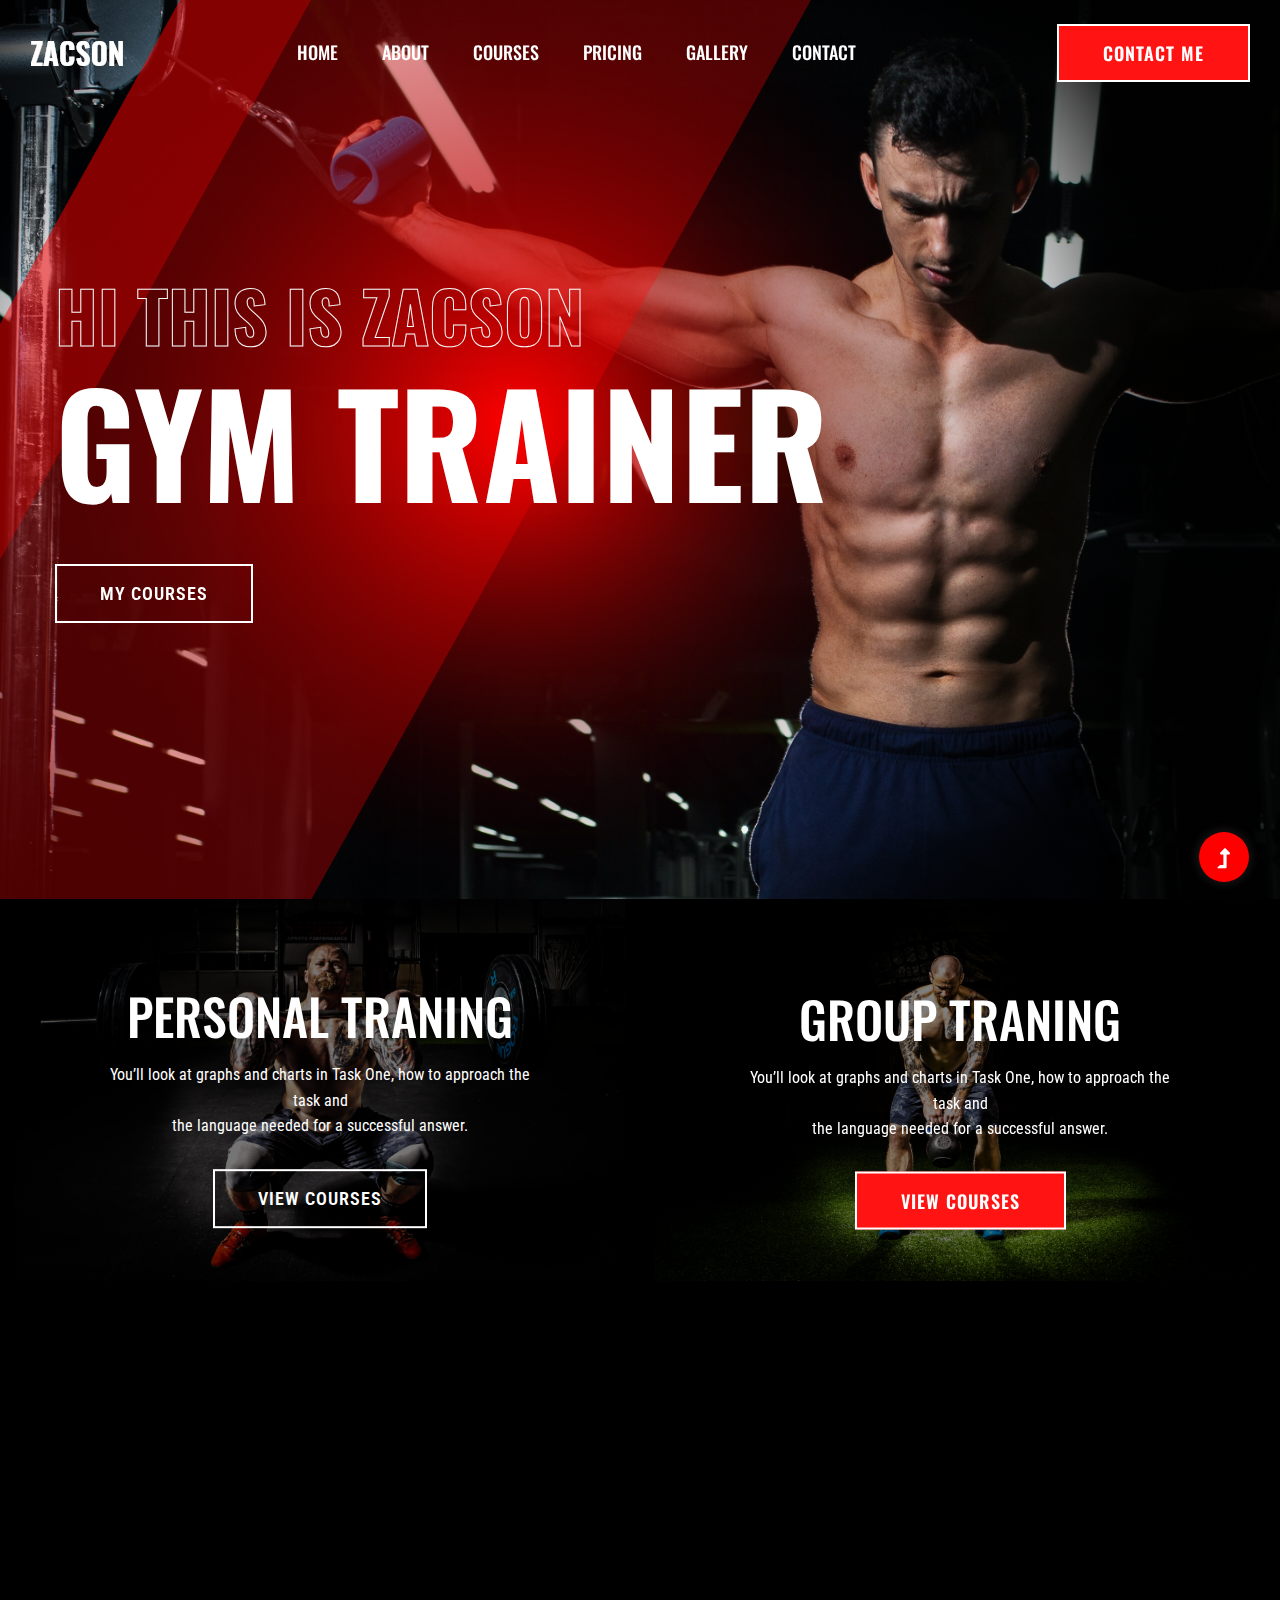
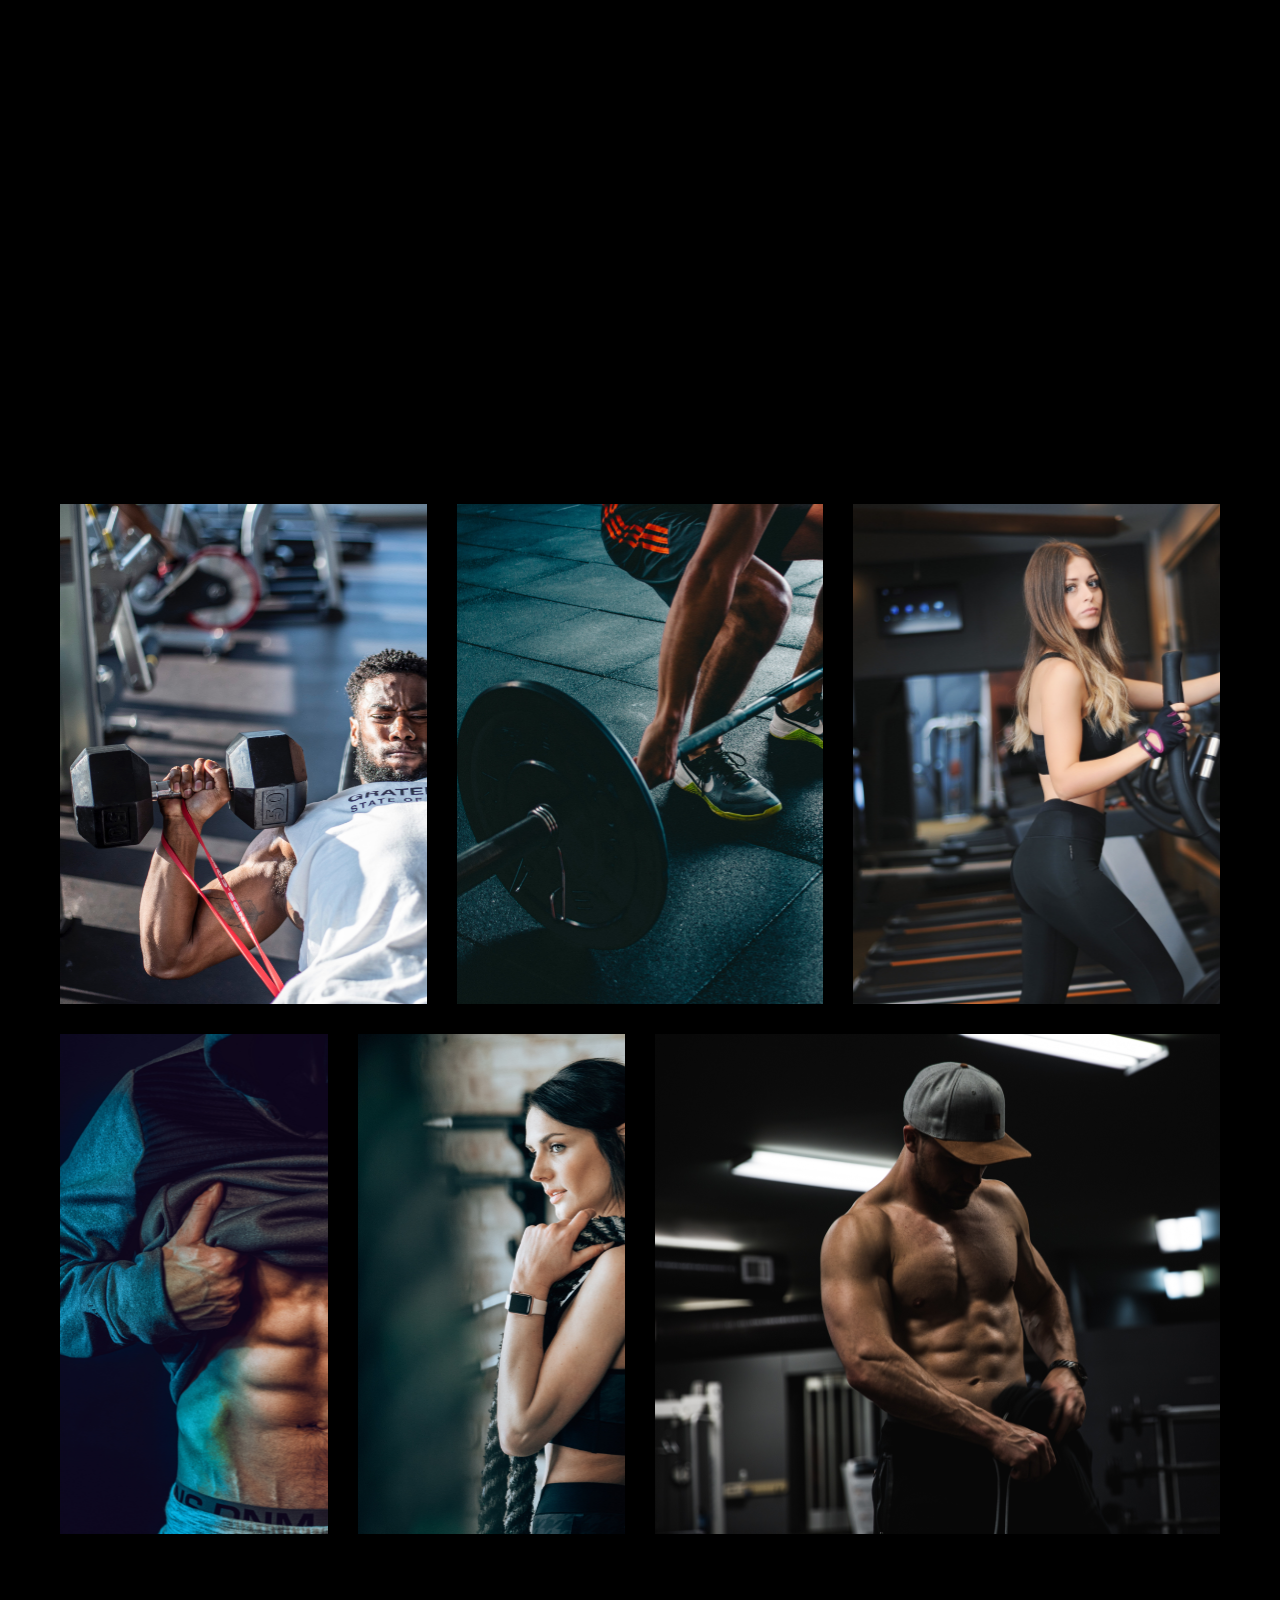
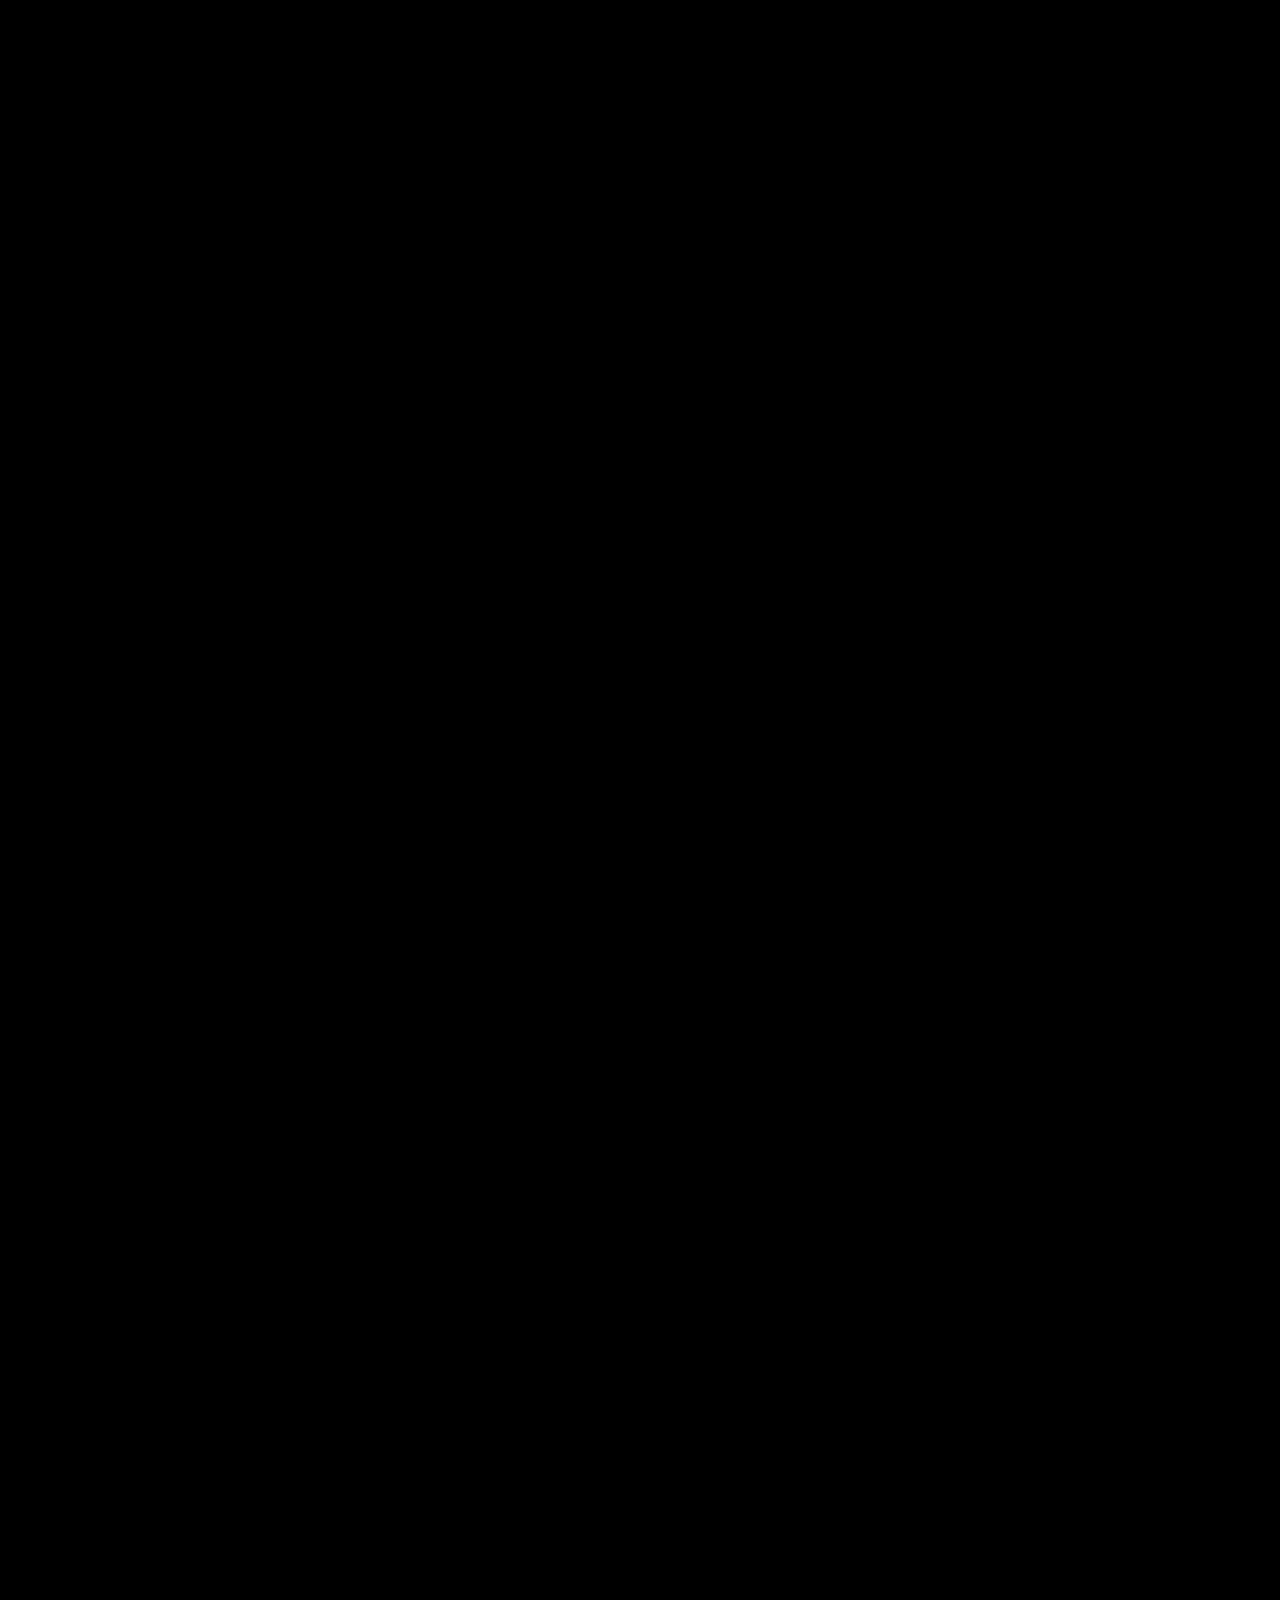
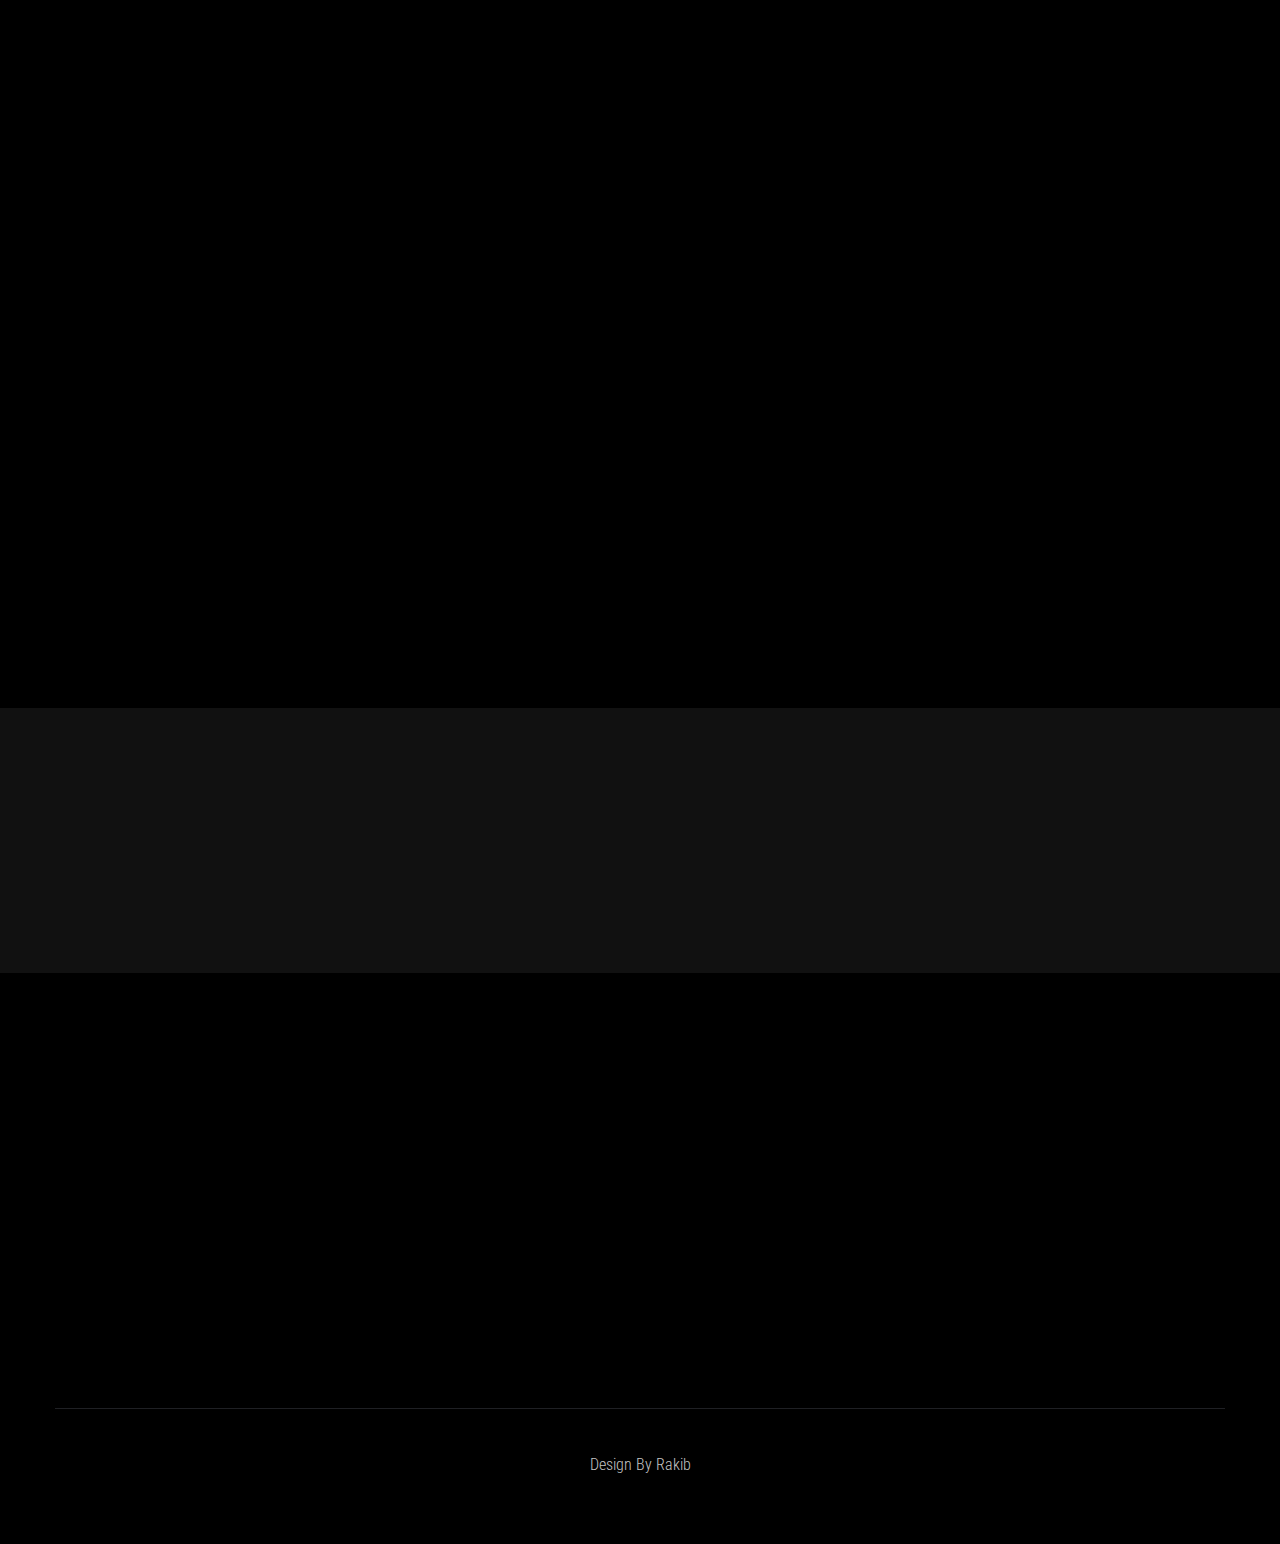
==== index.html @ 07528f12 "first commit" ====
<!doctype html>
<html class="no-js" lang="zxx">

<head>
    <meta charset="utf-8">
    <meta http-equiv="x-ua-compatible" content="ie=edge">
    <title>Gym trainer | Template </title>
    <meta name="description" content="">
    <meta name="viewport" content="width=device-width, initial-scale=1">
    <link rel="manifest" href="site.webmanifest">
    <link rel="shortcut icon" type="image/x-icon" href="assets/img/favicon.ico">

    <!-- CSS here -->
    <link rel="stylesheet" href="assets/css/bootstrap.min.css">
    <link rel="stylesheet" href="assets/css/owl.carousel.min.css">
    <link rel="stylesheet" href="assets/css/slicknav.css">
    <link rel="stylesheet" href="assets/css/flaticon.css">
    <link rel="stylesheet" href="assets/css/gijgo.css">
    <link rel="stylesheet" href="assets/css/animate.min.css">
    <link rel="stylesheet" href="assets/css/animated-headline.css">
    <link rel="stylesheet" href="assets/css/magnific-popup.css">
    <link rel="stylesheet" href="assets/css/fontawesome-all.min.css">
    <link rel="stylesheet" href="assets/css/themify-icons.css">
    <link rel="stylesheet" href="assets/css/slick.css">
    <link rel="stylesheet" href="assets/css/nice-select.css">
    <link rel="stylesheet" href="assets/css/style.css">
</head>

<body class="black-bg">
    <!-- ? Preloader Start -->
    <!-- <div id="preloader-active">
        <div class="preloader d-flex align-items-center justify-content-center">
            <div class="preloader-inner position-relative">
                <div class="preloader-circle"></div>
                <div class="preloader-img pere-text">
                    <img src="assets/img/logo/loder.png" alt="">
                </div>
            </div>
        </div>
    </div> -->
    <!-- Preloader Start -->
    <header>
        <!-- Header Start -->
        <div class="header-area header-transparent">
            <div class="main-header header-sticky">
                <div class="container-fluid">
                    <div class="menu-wrapper d-flex align-items-center justify-content-between">
                        <!-- Logo -->
                        <div class="logo">
                            <a href="index.html"><img src="assets/img/logo/logo.png" alt=""></a>
                        </div>
                        <!-- Main-menu -->
                        <div class="main-menu f-right d-none d-lg-block">
                            <nav>
                                <ul id="navigation">
                                    <li><a href="index.html">Home</a></li>
                                    <li><a href="about.html">About</a></li>
                                    <li><a href="courses.html">Courses</a></li>
                                    <li><a href="pricing.html">Pricing</a></li>
                                    <li><a href="gallery.html">Gallery</a></li>
                                    <li><a href="contact.html">Contact</a></li>
                                </ul>
                            </nav>
                        </div>
                        <!-- Header-btn -->
                        <div class="header-btns d-none d-lg-block f-right">
                            <a href="contact.html" class="btn">Contact me</a>
                        </div>
                        <!-- Mobile Menu -->
                        <div class="col-12">
                            <div class="mobile_menu d-block d-lg-none"></div>
                        </div>
                    </div>
                </div>
            </div>
        </div>
        <!-- Header End -->
    </header>
    <main>
        <!--? slider Area Start-->
        <div class="slider-area position-relative">
            <div class="slider-active">
                <!-- Single Slider -->
                <div class="single-slider slider-height d-flex align-items-center">
                    <div class="container">
                        <div class="row">
                            <div class="col-xl-9 col-lg-9 col-md-10">
                                <div class="hero__caption">
                                    <span data-animation="fadeInLeft" data-delay="0.1s">Hi This is  Zacson</span>
                                    <h1 data-animation="fadeInLeft" data-delay="0.4s">Gym Trainer</h1>
                                    <a href="courses.html" class="border-btn hero-btn" data-animation="fadeInLeft" data-delay="0.8s">My Courses</a>
                                </div>
                            </div>
                        </div>
                    </div>
                </div>
            </div>
        </div>
        <!-- slider Area End-->
        <!-- Traning categories Start -->
        <section class="traning-categories black-bg">
            <div class="container-fluid">
                <div class="row">
                    <div class="col-xl-6 col-lg-6">
                        <div class="single-topic text-center mb-30">
                            <div class="topic-img">
                                <img src="assets/img/gallery/cat1.png" alt="">
                                <div class="topic-content-box">
                                    <div class="topic-content">
                                        <h3>Personal traning</h3>
                                        <p>You’ll look at graphs and charts in Task One, how to approach the task and <br> the language needed for a successful answer.</p>
                                        <a href="courses.html" class="border-btn">View Courses</a>
                                    </div>
                                </div>
                            </div>
                        </div>
                    </div>
                    <div class="col-xl-6 col-lg-6">
                        <div class="single-topic text-center mb-30">
                            <div class="topic-img">
                                <img src="assets/img/gallery/cat2.png" alt="">
                                <div class="topic-content-box">
                                    <div class="topic-content">
                                        <h3>Group traning</h3>
                                        <p>You’ll look at graphs and charts in Task One, how to approach the task and <br> the language needed for a successful answer.</p>
                                        <a href="courses.html" class="btn">View Courses</a>
                                    </div>
                                </div>
                            </div>
                        </div>
                    </div>
                </div>
            </div>
        </section>
        <!-- Traning categories End-->
        <!--? Team -->
        <section class="team-area fix">
            <div class="container">
                <div class="row">
                    <div class="col-xl-12">
                        <div class="section-tittle text-center mb-55 wow fadeInUp" data-wow-duration="1s" data-wow-delay=".1s">
                            <h2>What I Offer</h2>
                        </div>
                    </div>
                </div>
                <div class="row">
                    <div class="col-lg-4 col-md-6">
                        <div class="single-cat text-center mb-30 wow fadeInUp" data-wow-duration="1s" data-wow-delay=".2s">
                            <div class="cat-icon">
                                <img src="assets/img/gallery/team1.png" alt="">
                            </div>
                            <div class="cat-cap">
                                <h5><a href="services.html">Body Building</a></h5>
                                <p>You’ll look at graphs and charts in Task One, how to approach the task </p>
                            </div>
                        </div>
                    </div>
                    <div class="col-lg-4 col-md-6">
                        <div class="single-cat text-center mb-30 wow fadeInUp" data-wow-duration="1s" data-wow-delay=".4s">
                            <div class="cat-icon">
                                <img src="assets/img/gallery/team2.png" alt="">
                            </div>
                            <div class="cat-cap">
                                <h5><a href="services.html">Muscle Gain</a></h5>
                                <p>You’ll look at graphs and charts in Task One, how to approach the task </p>
                            </div>
                        </div>
                    </div>
                    <div class="col-lg-4 col-md-6">
                        <div class="single-cat text-center mb-30 wow fadeInUp" data-wow-duration="1s" data-wow-delay=".6s">
                            <div class="cat-icon">
                                <img src="assets/img/gallery/team3.png" alt="">
                            </div>
                            <div class="cat-cap">
                                <h5><a href="services.html">Weight Loss</a></h5>
                                <p>You’ll look at graphs and charts in Task One, how to approach the task </p>
                            </div>
                        </div>
                    </div>
                </div>
            </div>
        </section>
        <!-- Services End -->
        <!--? Gallery Area Start -->
        <div class="gallery-area section-padding30 ">
            <div class="container-fluid ">
                <div class="row">
                    <div class="col-xl-4 col-lg-6 col-md-6 col-sm-6">
                        <div class="box snake mb-30">
                            <div class="gallery-img big-img" style="background-image: url(assets/img/gallery/gallery1.png);"></div>
                            <div class="overlay">
                                <div class="overlay-content">
                                    <h3>Muscle gaining </h3>
                                    <a href="gallery.html"><i class="ti-plus"></i></a>
                                </div>
                            </div>
                        </div>
                    </div>
                    <div class="col-xl-4 col-lg-6 col-md-6 col-sm-6">
                        <div class="box snake mb-30">
                            <div class="gallery-img big-img" style="background-image: url(assets/img/gallery/gallery2.png);"></div>
                            <div class="overlay">
                                <div class="overlay-content">
                                    <h3>Muscle gaining </h3>
                                    <a href="gallery.html"><i class="ti-plus"></i></a>
                                </div>
                            </div>
                        </div>
                    </div>
                    <div class="col-xl-4 col-lg-6 col-md-6 col-sm-6">
                        <div class="box snake mb-30">
                            <div class="gallery-img big-img" style="background-image: url(assets/img/gallery/gallery3.png);"></div>
                            <div class="overlay">
                                <div class="overlay-content">
                                    <h3>Muscle gaining </h3>
                                    <a href="gallery.html"><i class="ti-plus"></i></a>
                                </div>
                            </div>
                        </div>
                    </div>
                    <div class="col-xl-3 col-lg-6 col-md-6 col-sm-6">
                        <div class="box snake mb-30">
                            <div class="gallery-img big-img" style="background-image: url(assets/img/gallery/gallery4.png);"></div>
                            <div class="overlay">
                                <div class="overlay-content">
                                    <h3>Muscle gaining </h3>
                                    <a href="gallery.html"><i class="ti-plus"></i></a>
                                </div>
                            </div>
                        </div>
                    </div>
                    <div class="col-xl-3 col-lg-6 col-md-6 col-sm-6">
                        <div class="box snake mb-30">
                            <div class="gallery-img big-img" style="background-image: url(assets/img/gallery/gallery5.png);"></div>
                            <div class="overlay">
                                <div class="overlay-content">
                                    <h3>Muscle gaining </h3>
                                    <a href="gallery.html"><i class="ti-plus"></i></a>
                                </div>
                            </div>
                        </div>
                    </div>
                    <div class="col-xl-6 col-lg-6 col-md-6 col-sm-6">
                        <div class="box snake mb-30">
                            <div class="gallery-img big-img" style="background-image: url(assets/img/gallery/gallery6.png);"></div>
                            <div class="overlay">
                                <div class="overlay-content">
                                    <h3>Muscle gaining </h3>
                                    <a href="gallery.html"><i class="ti-plus"></i></a>
                                </div>
                            </div>
                        </div>
                    </div>
                </div>
            </div>
        </div>
        <!-- Gallery Area End -->
        <!-- Courses area start -->
        <section class="pricing-area section-padding40 fix">
            <div class="container">
                <div class="row">
                    <div class="col-xl-12">
                        <div class="section-tittle text-center mb-55 wow fadeInUp" data-wow-duration="2s" data-wow-delay=".1s">
                            <h2>Pricing</h2>
                        </div>
                    </div>
                </div>
                <div class="row">
                    <div class="col-lg-4 col-md-6 col-sm-6">
                        <div class="properties mb-30 wow fadeInUp" data-wow-duration="1s" data-wow-delay=".2s">
                            <div class="properties__card">
                                <div class="about-icon">
                                    <img src="assets/img/icon/price.svg" alt="">
                                </div>
                                <div class="properties__caption">
                                    <span class="month">6 month</span>
                                    <p class="mb-25">$30/m <span>(Single class)</span></p>
                                    <div class="single-features">
                                        <div class="features-icon">
                                            <img src="assets/img/icon/check.svg" alt="">
                                        </div>
                                        <div class="features-caption">
                                            <p>Free riding </p>
                                        </div>
                                    </div>
                                    <div class="single-features">
                                        <div class="features-icon">
                                            <img src="assets/img/icon/check.svg" alt="">
                                        </div>
                                        <div class="features-caption">
                                            <p>Unlimited equipments</p>
                                        </div>
                                    </div>
                                    <div class="single-features">
                                        <div class="features-icon">
                                            <img src="assets/img/icon/check.svg" alt="">
                                        </div>
                                        <div class="features-caption">
                                            <p>Personal trainer</p>
                                        </div>
                                    </div>
                                    <div class="single-features">
                                        <div class="features-icon">
                                            <img src="assets/img/icon/check.svg" alt="">
                                        </div>
                                        <div class="features-caption">
                                            <p>Weight losing classes</p>
                                        </div>
                                    </div>
                                    <div class="single-features mb-20">
                                        <div class="features-icon">
                                            <img src="assets/img/icon/check.svg" alt="">
                                        </div>
                                        <div class="features-caption">
                                            <p>Month to mouth</p>
                                        </div>
                                    </div>
                                    <a href="#" class="border-btn border-btn2">Join Now</a>
                                </div>
                            </div>
                        </div>
                    </div>
                    <div class="col-lg-4 col-md-6 col-sm-6">
                        <div class="properties mb-30 wow fadeInUp" data-wow-duration="1s" data-wow-delay=".4s">
                            <div class="properties__card">
                                <div class="about-icon">
                                    <img src="assets/img/icon/price.svg" alt="">
                                </div>
                                <div class="properties__caption">
                                    <span class="month">6 month</span>
                                    <p class="mb-25">$30/m <span>(Single class)</span></p>
                                    <div class="single-features">
                                        <div class="features-icon">
                                            <img src="assets/img/icon/check.svg" alt="">
                                        </div>
                                        <div class="features-caption">
                                            <p>Free riding </p>
                                        </div>
                                    </div>
                                    <div class="single-features">
                                        <div class="features-icon">
                                            <img src="assets/img/icon/check.svg" alt="">
                                        </div>
                                        <div class="features-caption">
                                            <p>Unlimited equipments</p>
                                        </div>
                                    </div>
                                    <div class="single-features">
                                        <div class="features-icon">
                                            <img src="assets/img/icon/check.svg" alt="">
                                        </div>
                                        <div class="features-caption">
                                            <p>Personal trainer</p>
                                        </div>
                                    </div>
                                    <div class="single-features">
                                        <div class="features-icon">
                                            <img src="assets/img/icon/check.svg" alt="">
                                        </div>
                                        <div class="features-caption">
                                            <p>Weight losing classes</p>
                                        </div>
                                    </div>
                                    <div class="single-features mb-20">
                                        <div class="features-icon">
                                            <img src="assets/img/icon/check.svg" alt="">
                                        </div>
                                        <div class="features-caption">
                                            <p>Month to mouth</p>
                                        </div>
                                    </div>
                                    <a href="#" class="border-btn border-btn2">Join Now</a>
                                </div>
                            </div>
                        </div>
                    </div>
                    <div class="col-lg-4 col-md-6 col-sm-6">
                        <div class="properties mb-30 wow fadeInUp" data-wow-duration="1s" data-wow-delay=".6s">
                            <div class="properties__card">
                                <div class="about-icon">
                                    <img src="assets/img/icon/price.svg" alt="">
                                </div>
                                <div class="properties__caption">
                                    <span class="month">6 month</span>
                                    <p class="mb-25">$30/m <span>(Single class)</span></p>
                                    <div class="single-features">
                                        <div class="features-icon">
                                            <img src="assets/img/icon/check.svg" alt="">
                                        </div>
                                        <div class="features-caption">
                                            <p>Free riding </p>
                                        </div>
                                    </div>
                                    <div class="single-features">
                                        <div class="features-icon">
                                            <img src="assets/img/icon/check.svg" alt="">
                                        </div>
                                        <div class="features-caption">
                                            <p>Unlimited equipments</p>
                                        </div>
                                    </div>
                                    <div class="single-features">
                                        <div class="features-icon">
                                            <img src="assets/img/icon/check.svg" alt="">
                                        </div>
                                        <div class="features-caption">
                                            <p>Personal trainer</p>
                                        </div>
                                    </div>
                                    <div class="single-features">
                                        <div class="features-icon">
                                            <img src="assets/img/icon/check.svg" alt="">
                                        </div>
                                        <div class="features-caption">
                                            <p>Weight losing classes</p>
                                        </div>
                                    </div>
                                    <div class="single-features mb-20">
                                        <div class="features-icon">
                                            <img src="assets/img/icon/check.svg" alt="">
                                        </div>
                                        <div class="features-caption">
                                            <p>Month to mouth</p>
                                        </div>
                                    </div>
                                    <a href="#" class="border-btn border-btn2">Join Now</a>
                                </div>
                            </div>
                        </div>
                    </div>
                </div>
            </div>
        </section>
        <!-- Courses area End -->
        <!--? About Area-2 Start -->
        <section class="about-area2 fix pb-padding pt-50 pb-80">
            <div class="support-wrapper align-items-center">
                <div class="right-content2">
                    <!-- img -->
                    <div class="right-img wow fadeInUp" data-wow-duration="1s" data-wow-delay=".1s">
                        <img src="assets/img/gallery/about.png" alt="">
                    </div>
                </div>
                <div class="left-content2">
                    <!-- section tittle -->
                    <div class="section-tittle2 mb-20 wow fadeInUp" data-wow-duration="1s" data-wow-delay=".3s">
                        <div class="front-text">
                            <h2 class="">About Me</h2>
                            <p>You’ll look at graphs and charts in Task One, how to approach the task and the language needed for a successful answer. You’ll examine Task Two questions and learn how to plan, write and check academic essays.</p>
                            <p class="mb-40">Task One, how to approach the task and the language needed for a successful answer. You’ll examine Task Two questions and learn how to plan, write and check academic essays.</p>
                            <a href="courses.html" class="border-btn">My Courses</a>
                        </div>
                    </div>
                </div>
            </div>
        </section>
        <!-- About Area End -->
        <!--? Blog Area Start -->
        <section class="home-blog-area pt-10 pb-50">
            <div class="container">
                <!-- Section Tittle -->
                <div class="row justify-content-center">
                    <div class="col-lg-7 col-md-9 col-sm-10">
                        <div class="section-tittle text-center mb-100 wow fadeInUp" data-wow-duration="2s" data-wow-delay=".2s">
                            <h2>From Blog</h2>
                        </div>
                    </div>
                </div>
                <div class="row">
                    <div class="col-xl-6 col-lg-6 col-md-6">
                        <div class="home-blog-single mb-30 wow fadeInUp" data-wow-duration="1s" data-wow-delay=".4s">
                            <div class="blog-img-cap">
                                <div class="blog-img">
                                    <!-- <img src="assets/img/gallery/blog1.png" alt=""> -->
                                    <iframe width="560" height="315" src="https://www.youtube.com/embed/HQfF5XRVXjU?si=bKXlsKsem5b5d2eg&amp;start=25" title="YouTube video player" frameborder="0" allow="accelerometer; autoplay; clipboard-write; encrypted-media; gyroscope; picture-in-picture; web-share" referrerpolicy="strict-origin-when-cross-origin" allowfullscreen></iframe>
                                </div>
                                <div class="blog-cap">
                                    <span>Our Latest Video On Youtube</span>
                                    <h3><a href="blog_details.html">The gym is not a temple of vanity, but a sanctuary of strength.</a></h3>
                                </div>
                            </div>
                        </div>
                    </div>
                    <div class="col-xl-6 col-lg-6 col-md-6">
                        <div class="home-blog-single mb-30 wow fadeInUp" data-wow-duration="2s" data-wow-delay=".6s">
                            <div class="blog-img-cap">
                                <div class="blog-img">
                                    <!-- <img src="assets/img/gallery/blog2.png" alt=""> -->
                                    <iframe width="560" height="315" src="https://www.youtube.com/embed/UUwmlaDT-hM?si=DSR1bCT0z3JAKh8B&amp;start=25" title="YouTube video player" frameborder="0" allow="accelerometer; autoplay; clipboard-write; encrypted-media; gyroscope; picture-in-picture; web-share" referrerpolicy="strict-origin-when-cross-origin" allowfullscreen></iframe>
                                </div>
                                <div class="blog-cap">
                                    <span>Gym & Fitness</span>
                                    <h3><a href="blog_details.html">Every day, I'm creating a stronger, healthier version of myself.</a></h3>
                                </div>
                            </div>
                        </div>
                    </div>
                </div>
            </div>
        </section>
        <!-- Blog Area End -->
        <!--? video_start -->
        <!-- <div class="video-area section-bg2 d-flex align-items-center" data-background="assets/img/gallery/video-bg.png">
            <div class="container">
                <div class="video-wrap position-relative">
                    <div class="video-icon">
                        <a class="popup-video btn-icon" href="<iframe width="560" height="315" src="https://www.youtube.com/embed/UUwmlaDT-hM?si=DSR1bCT0z3JAKh8B&amp;start=25" title="YouTube video player" frameborder="0" allow="accelerometer; autoplay; clipboard-write; encrypted-media; gyroscope; picture-in-picture; web-share" referrerpolicy="strict-origin-when-cross-origin" allowfullscreen></iframe>" ><i class="fas fa-play"></i></a>
                    </div>
                </div>
            </div>
        </div> -->
        <!-- video_end -->
        <!-- ? services-area -->
        <section class="services-area">
            <div class="container">
                <div class="row justify-content-between">
                    <div class="col-xl-4 col-lg-4 col-md-6 col-sm-8">
                        <div class="single-services mb-40 wow fadeInUp" data-wow-duration="1s" data-wow-delay=".1s">
                            <div class="features-icon">
                                <img src="assets/img/icon/icon1.svg" alt="">
                            </div>
                            <div class="features-caption">
                                <h3>Location</h3>
                                <p>You’ll look at graphs and charts in Task One, how to approach </p>
                            </div>
                        </div>
                    </div>
                    <div class="col-xl-3 col-lg-4 col-md-6 col-sm-8">
                        <div class="single-services mb-40 wow fadeInUp" data-wow-duration="1s" data-wow-delay=".2s">
                            <div class="features-icon">
                                <img src="assets/img/icon/icon2.svg" alt="">
                            </div>
                            <div class="features-caption">
                                <h3>Phone</h3>
                                <p>+880 010000000000</p>
                                <p> +880 010000000000</p>
                            </div>
                        </div>
                    </div>
                    <div class="col-xl-3 col-lg-4 col-md-6 col-sm-8">
                        <div class="single-services mb-40 wow fadeInUp" data-wow-duration="2s" data-wow-delay=".4s">
                            <div class="features-icon">
                                <img src="assets/img/icon/icon3.svg" alt="">
                            </div>
                            <div class="features-caption">
                                <h3>Email</h3>
                                <p>demo@gmail.com</p>
                                <p>demo@gmail.com</p>
                            </div>
                        </div>
                    </div>
                </div>
            </div>
        </section>
    </main>
    <footer>
        <!--? Footer Start-->
        <div class="footer-area black-bg">
            <div class="container">
                <div class="footer-top footer-padding">
                    <!-- Footer Menu -->
                    <div class="row">
                        <div class="col-xl-12">
                            <div class="single-footer-caption mb-50 text-center">
                                <!-- logo -->
                                <div class="footer-logo wow fadeInUp" data-wow-duration="1s" data-wow-delay=".2s">
                                    <a href="index.html"><img src="assets/img/logo/logo2_footer.png" alt=""></a>
                                </div>
                                <!-- Menu -->
                                <!-- Header Start -->
                                <div class="header-area main-header2 wow fadeInUp" data-wow-duration="2s" data-wow-delay=".4s">
                                    <div class="main-header main-header2">
                                        <div class="menu-wrapper menu-wrapper2">
                                            <!-- Main-menu -->
                                            <div class="main-menu main-menu2 text-center">
                                                <nav>
                                                    <ul>
                                                        <li><a href="index.html">Home</a></li>
                                                        <li><a href="about.html">About</a></li>
                                                        <li><a href="courses.html">Courses</a></li>
                                                        <li><a href="pricing.html">Pricing</a></li>
                                                        <li><a href="gallery.html">Gallery</a></li>
                                                        <li><a href="contact.html">Contact</a></li>
                                                    </ul>
                                                </nav>
                                            </div>
                                        </div>
                                    </div>
                                </div>
                                <!-- Header End -->
                                <!-- social -->
                                <div class="footer-social mt-30 wow fadeInUp" data-wow-duration="3s" data-wow-delay=".8s">
                                    <a href="#"><i class="fab fa-twitter"></i></a>
                                    <a href="https://bit.ly/sai4ull"><i class="fab fa-facebook-f"></i></a>
                                    <a href="#"><i class="fab fa-pinterest-p"></i></a>
                                </div>
                            </div>
                        </div>
                    </div>
                </div>
                <!-- Footer Bottom -->
                <div class="footer-bottom">
                    <div class="row d-flex align-items-center">
                        <div class="col-lg-12">
                            <div class="footer-copy-right text-center">
                               <p>Design By Rakib</p>
                            </div>
                        </div>
                    </div>
                </div>
            </div>
        </div>
        <!-- Footer End-->
    </footer>
    <!-- Scroll Up -->
    <div id="back-top">
        <a title="Go to Top" href="#"> <i class="fas fa-level-up-alt"></i></a>
    </div>

    <!-- JS here -->

    <script src="./assets/js/vendor/modernizr-3.5.0.min.js"></script>
    <!-- Jquery, Popper, Bootstrap -->
    <script src="./assets/js/vendor/jquery-1.12.4.min.js"></script>
    <script src="./assets/js/popper.min.js"></script>
    <script src="./assets/js/bootstrap.min.js"></script>
    <!-- Jquery Mobile Menu -->
    <script src="./assets/js/jquery.slicknav.min.js"></script>

    <!-- Jquery Slick , Owl-Carousel Plugins -->
    <script src="./assets/js/owl.carousel.min.js"></script>
    <script src="./assets/js/slick.min.js"></script>
    <!-- One Page, Animated-HeadLin -->
    <script src="./assets/js/wow.min.js"></script>
    <script src="./assets/js/animated.headline.js"></script>
    <script src="./assets/js/jquery.magnific-popup.js"></script>

    <!-- Date Picker -->
    <script src="./assets/js/gijgo.min.js"></script>
    <!-- Nice-select, sticky -->
    <script src="./assets/js/jquery.nice-select.min.js"></script>
    <script src="./assets/js/jquery.sticky.js"></script>

    <!-- counter , waypoint,Hover Direction -->
    <script src="./assets/js/jquery.counterup.min.js"></script>
    <script src="./assets/js/waypoints.min.js"></script>
    <script src="./assets/js/jquery.countdown.min.js"></script>
    <script src="./assets/js/hover-direction-snake.min.js"></script>

    <!-- contact js -->
    <script src="./assets/js/contact.js"></script>
    <script src="./assets/js/jquery.form.js"></script>
    <script src="./assets/js/jquery.validate.min.js"></script>
    <script src="./assets/js/mail-script.js"></script>
    <script src="./assets/js/jquery.ajaxchimp.min.js"></script>

    <!-- Jquery Plugins, main Jquery -->
    <script src="./assets/js/plugins.js"></script>
    <script src="./assets/js/main.js"></script>

</body>

</html>
---- assets/css/flaticon.css ----
/*
  	Flaticon icon font: Flaticon
  	Creation date: 13/05/2020 06:02
  	*/

@font-face {
  font-family: "Flaticon";
  src: url("../fonts/Flaticon.eot");
  src: url("../fonts/Flaticon.eot?#iefix") format("embedded-opentype"),
       url("../fonts/Flaticon.woff2") format("woff2"),
       url("../fonts/Flaticon.woff") format("woff"),
       url("../fonts/Flaticon.ttf") format("truetype"),
       url("../fonts/Flaticon.svg#Flaticon") format("svg");
  font-weight: normal;
  font-style: normal;
}

@media screen and (-webkit-min-device-pixel-ratio:0) {
  @font-face {
    font-family: "Flaticon";
    src: url("../fonts/Flaticon.svg#Flaticon") format("svg");
  }
}

[class^="flaticon-"]:before, [class*=" flaticon-"]:before,
[class^="flaticon-"]:after, [class*=" flaticon-"]:after {   
  font-family: Flaticon;
font-style: normal;
}

.flaticon-healthcare-and-medical:before { content: "\f100"; }
.flaticon-fitness:before { content: "\f101"; }
.flaticon-clock:before { content: "\f102"; }
---- assets/css/gijgo.css ----
.gj-button {
    background-color: #f5f5f5;
    border: 1px solid #ddd;
    color: #000;
    border-radius: 3px;
    padding: 6px 10px;
    cursor: pointer;
}

.gj-unselectable {
    -webkit-touch-callout: none;
    -webkit-user-select: none;
    -khtml-user-select: none;
    -moz-user-select: none;
    -ms-user-select: none;
    user-select: none;
}

.gj-row {
    display: -webkit-box;
    display: -ms-flexbox;
    display: flex;
    -ms-flex-wrap: wrap;
    flex-wrap: wrap;
}

.gj-margin-left-5 {
    margin-left: 5px;
}

.gj-margin-left-10 {
    margin-left: 10px;
}

.gj-width-full {
    width: 100%;
}

.gj-cursor-pointer {
    cursor: pointer;
}

.gj-text-align-center {
    text-align: center;
}

.gj-font-size-16 {
    font-size: 16px;
}

.gj-hidden {
    display: none;
}

/** Material Design */
.gj-button-md {
    background: 0 0;
    border: none;
    border-radius: 2px;
    color: rgba(0, 0, 0, 0.87);
    position: relative;
    height: 36px;
    margin: 0;
    min-width: 64px;
    padding: 0 16px;
    display: inline-block;
    font-family: "Roboto","Helvetica","Arial",sans-serif;
    font-size: 1rem;
    font-weight: 500;
    text-transform: uppercase;
    letter-spacing: 0;
    overflow: hidden;
    will-change: box-shadow;
    transition: box-shadow .2s cubic-bezier(.4,0,1,1),background-color .2s cubic-bezier(.4,0,.2,1),color .2s cubic-bezier(.4,0,.2,1);
    outline: none;
    cursor: pointer;
    text-decoration: none;
    text-align: center;
    line-height: 36px;
    vertical-align: middle;
    overflow: hidden;
    -webkit-user-select: none;
    -moz-user-select: none;
    -ms-user-select: none;
    user-select: none;
}

.gj-button-md:hover {
    background-color: rgba(158,158,158,.2);
}

.gj-button-md:disabled {
    color: rgba(0,0,0,.26);
    background: 0 0;
}

.gj-button-md .material-icons,
.gj-button-md .gj-icon {
    vertical-align: middle;
    /*font-size: 1.3rem;
    margin-right: 4px;*/
}

.gj-button-md.gj-button-md-icon {
    width: 24px;
    height: 31px;
    min-width: 24px;
    padding: 0px;
    display: table;
}

.gj-button-md.gj-button-md-icon .material-icons,
.gj-button-md.gj-button-md-icon .gj-icon {
    display: table-cell;
    margin-right: 0px;
    width: 24px;
    height: 24px;
}

.gj-button-md.active {
    background-color: rgba(158,158,158,.4);
}

.gj-button-md-group {
    position: relative;
    display: inline-block;
    vertical-align: middle;
}
.gj-textbox-md {
	/* border: none; */
	/* border-bottom: 1px solid rgba(0,0,0,.42); */
	display: block;
	font-family: "Helvetica","Arial",sans-serif;
	font-size: 16px;
	line-height: 16px;
	/* padding: 4px 0px; */
	margin: 0;
	/* width: 100%; */
	background: 0 0;
	/* text-align: ; */
	color: rgba(0,0,0,.87);
	padding-left: 44px;
	border: 1px solid #dca73a;
	/* padding: 15px 15px; */
	/* text-align: center; */
	width: 177px;
	height: 55px;
	border-radius: 5px;
}
.gj-textbox-md:focus,
.gj-textbox-md:active {
    /* border-bottom: 2px solid rgba(0,0,0,.42); */
    outline: none;
}

.gj-textbox-md::placeholder {
    color: #8e8e8e;
}

.gj-textbox-md:-ms-input-placeholder {
    color: #8e8e8e;
}

.gj-textbox-md::-ms-input-placeholder {
    color: #8e8e8e;
}

.gj-md-spacer-24 {
    min-width: 24px;
    width: 24px;
    display: inline-block;
}

.gj-md-spacer-32 {
    min-width: 32px;
    width: 32px;
    display: inline-block;
}

.gj-modal {
    position: fixed;
    top: 0;
    right: 0;
    bottom: 0;
    left: 0;
    z-index: 1203;
    display: none;
    overflow: hidden;
    -webkit-overflow-scrolling: touch;
    outline: 0;
    background-color: rgba(0, 0, 0, 0.54118);
    transition: 200ms ease opacity;
    will-change: opacity;
}

/* List */
ul.gj-list li [data-role="wrapper"] {
    display: table;
    width: 100%;
}

ul.gj-list li [data-role="checkbox"] {
    display: table-cell;
    vertical-align:middle;
    text-align:center;
}

ul.gj-list li [data-role="image"] {
    display: table-cell;
    vertical-align:middle;
    text-align:center;
}

ul.gj-list li [data-role="display"] {
    display: table-cell;
    vertical-align:middle;
    cursor: pointer;
}

ul.gj-list li [data-role="display"]:empty:before {
  content: "\200b"; /* unicode zero width space character */
}

/* List - Bootstrap */
ul.gj-list-bootstrap {
    padding-left: 0px;
    margin-bottom: 0px;
}

ul.gj-list-bootstrap li {
    padding: 0px;
}

ul.gj-list-bootstrap li [data-role="wrapper"] {
    padding: 0px 10px;
}

ul.gj-list-bootstrap li [data-role="checkbox"] {
    width: 24px;
    padding: 3px;
}

ul.gj-list-bootstrap li [data-role="image"] {
    width: 24px;
    height: 24px;
}

ul.gj-list-bootstrap li [data-role="display"] {
    padding: 8px 0px 8px 4px;
}

.list-group-item.active ul li, .list-group-item.active:focus ul li, .list-group-item.active:hover ul li {
    text-shadow: none;
    color:initial;
}

/* List - Material Design */
ul.gj-list-md {
    padding: 0px;
    list-style: none;
    list-style-type: none;
    line-height: 24px;
    letter-spacing: 0;
    color: #616161; /* Gray 700 */
}

ul.gj-list-md li {
    display: list-item;
    list-style-type: none;
    padding: 0px;
    min-height: unset;
    box-sizing: border-box;
    align-items: center;
    cursor: default;
    overflow: hidden;

    font-family: "Roboto","Helvetica","Arial",sans-serif;
    font-size: 16px;
    font-weight: 400;
    letter-spacing: .04em;
    line-height: 1;
    
    -webkit-flex-direction: row;
    -ms-flex-direction: row;
    flex-direction: row;
    -webkit-flex-wrap: nowrap;
    -ms-flex-wrap: nowrap;
    flex-wrap: nowrap;
}

ul.gj-list-md li [data-role="checkbox"] {
    height: 24px;
    width: 24px;
}

ul.gj-list-md li [data-role="image"] {
    height: 24px;
    width: 24px;
}

ul.gj-list-md li [data-role="display"] {
    padding: 8px 0px 8px 5px;
    order: 0;
    flex-grow: 2;
    text-decoration: none;
    box-sizing: border-box;
    align-items: center;
    text-align: left;
    color: rgba(0,0,0,.87);
}

ul.gj-list-md li.disabled>[data-role="wrapper"]>[data-role="display"] {
    color: #9E9E9E; /* Gray 500 */
}

.gj-list-md-active {
    background: #e0e0e0;
    color: #3f51b5;
}


/* Picker */
.gj-picker {
    position: absolute;
    z-index: 1203;
    background-color: #fff;
}

.gj-picker .selected {
    color: #fff;
}

/* Material Design */
.gj-picker-md {
    font-family: "Roboto","Helvetica","Arial",sans-serif;
    font-size: 16px;
    font-weight: 400;
    letter-spacing: .04em;
    line-height: 1;
    color: rgba(0,0,0,.87);
    border: 1px solid #E0E0E0;
}

.gj-modal .gj-picker-md {
    border: 0px;
}

.gj-picker-md [role="header"] {
    color: rgba(255, 255, 255, 0.54);
    display: flex;
    background: #2196f3;
    align-items: baseline;
    user-select: none;
    justify-content: center;
}

.gj-picker-md [role="footer"] {
    float: right;
    padding: 10px;
}

.gj-picker-md [role="footer"] button.gj-button-md {
    color: #2196f3;
    font-weight: bold;
    font-size: 13px;
}

/* Bootstrap */
.gj-picker-bootstrap {
    border-radius: 4px;
    border: 1px solid #E0E0E0;
}

.gj-picker-bootstrap .selected {
    color: #888;
}

.gj-picker-bootstrap [role="header"] {
    background: #eee;
    color: #AAA;
}
@font-face {
    font-family: 'gijgo-material';
    src: url('../fonts/gijgo-material.eot?235541');
    src: url('../fonts/gijgo-material.eot?235541#iefix') format('embedded-opentype'), url('../fonts/gijgo-material.ttf?235541') format('truetype'), url('../fonts/gijgo-material.woff?235541') format('woff'), url('../fonts/gijgo-material.svg?235541#gijgo-material') format('svg');
    font-weight: normal;
    font-style: normal;
}

.gj-icon {
    /* use !important to prevent issues with browser extensions that change fonts */
    font-family: 'gijgo-material' !important;
    font-size: 24px;
    speak: none;
    font-style: normal;
    font-weight: normal;
    font-variant: normal;
    text-transform: none;
    line-height: 1;
    /* Enable Ligatures ================ */
    letter-spacing: 0;
    -webkit-font-feature-settings: "liga";
    -moz-font-feature-settings: "liga=1";
    -moz-font-feature-settings: "liga";
    -ms-font-feature-settings: "liga" 1;
    font-feature-settings: "liga";
    -webkit-font-variant-ligatures: discretionary-ligatures;
    font-variant-ligatures: discretionary-ligatures;
    /* Better Font Rendering =========== */
    -webkit-font-smoothing: antialiased;
    -moz-osx-font-smoothing: grayscale;
}

.gj-icon.undo:before {
    content: "\e900";
}

.gj-icon.vertical-align-top:before {
    content: "\e901";
}

.gj-icon.vertical-align-center:before {
    content: "\e902";
}

.gj-icon.vertical-align-bottom:before {
    content: "\e903";
}

.gj-icon.arrow-dropup:before {
    content: "\e904";
}

.gj-icon.clock:before {
    content: "\e905";
}

.gj-icon.refresh:before {
    content: "\e906";
}

.gj-icon.last-page:before {
    content: "\e907";
}

.gj-icon.first-page:before {
    content: "\e908";
}

.gj-icon.cancel:before {
    content: "\e909";
}

.gj-icon.clear:before {
    content: "\e90a";
}

.gj-icon.check-circle:before {
    content: "\e90b";
}

.gj-icon.delete:before {
    content: "\e90c";
}

.gj-icon.arrow-upward:before {
    content: "\e90d";
}

.gj-icon.arrow-forward:before {
    content: "\e90e";
}

.gj-icon.arrow-downward:before {
    content: "\e90f";
}

.gj-icon.arrow-back:before {
    content: "\e910";
}

.gj-icon.list-numbered:before {
    content: "\e911";
}

.gj-icon.list-bulleted:before {
    content: "\e912";
}

.gj-icon.indent-increase:before {
    content: "\e913";
}

.gj-icon.indent-decrease:before {
    content: "\e914";
}

.gj-icon.redo:before {
    content: "\e915";
}

.gj-icon.align-right:before {
    content: "\e916";
}

.gj-icon.align-left:before {
    content: "\e917";
}

.gj-icon.align-justify:before {
    content: "\e918";
}

.gj-icon.align-center:before {
    content: "\e919";
}

.gj-icon.strikethrough:before {
    content: "\e91a";
}

.gj-icon.italic:before {
    content: "\e91b";
}

.gj-icon.underlined:before {
    content: "\e91c";
}

.gj-icon.bold:before {
    content: "\e91d";
}

.gj-icon.arrow-dropdown:before {
    content: "\e91e";
}

.gj-icon.done:before {
    content: "\e91f";
}

.gj-icon.pencil:before {
    content: "\e920";
}

.gj-icon.minus:before {
    content: "\e921";
}

.gj-icon.plus:before {
    content: "\e922";
}

.gj-icon.chevron-up:before {
    content: "\e923";
}

.gj-icon.chevron-right:before {
    content: "\e924";
}

.gj-icon.chevron-down:before {
    content: "\e925";
}

.gj-icon.chevron-left:before {
    content: "\e926";
}

.gj-icon.event:before {
    content: "\e927";
}
.gj-draggable {
    cursor: move;
}
.gj-resizable-handle {
    position: absolute;
    font-size: 0.1px;
    display: block;
    -ms-touch-action: none;
    touch-action: none;
    z-index: 1203;
}

.gj-resizable-n {
    cursor: n-resize;
    height: 7px;
    width: 100%;
    top: -5px;
    left: 0;
}
.gj-resizable-e {
    cursor: e-resize;
    width: 7px;
    right: -5px;
    top: 0;
    height: 100%;
}
.gj-resizable-s {
    cursor: s-resize;
    height: 7px;
    width: 100%;
    bottom: -5px;
    left: 0;
}
.gj-resizable-w {
	cursor: w-resize;
	width: 7px;
	left: -5px;
	top: 0;
	height: 100%;
}
.gj-resizable-se {
	cursor: se-resize;
	width: 12px;
	height: 12px;
	right: 1px;
	bottom: 1px;
}
.gj-resizable-sw {
	cursor: sw-resize;
	width: 9px;
	height: 9px;
	left: -5px;
	bottom: -5px;
}
.gj-resizable-nw {
	cursor: nw-resize;
	width: 9px;
	height: 9px;
	left: -5px;
	top: -5px;
}
.gj-resizable-ne {
	cursor: ne-resize;
	width: 9px;
	height: 9px;
	right: -5px;
	top: -5px;
}

.gj-dialog-footer {
    position: absolute;
    bottom: 0px;
    width: 100%;
    margin-top: 0px;
}

.gj-dialog-scrollable [data-role="body"] {
    overflow-x: hidden;
    overflow-y: scroll;
}

/** Bootstrap 3 **/
.gj-dialog-bootstrap {
    overflow: hidden;
    z-index: 1202;
}

.gj-dialog-bootstrap [data-role="title"] {
    display: inline;
}
.gj-dialog-bootstrap [data-role="close"] {
    line-height: 1.42857143;
}

/** Bootstrap 4 **/
.gj-dialog-bootstrap4 {
    overflow: hidden;
    z-index: 1202;
}

.gj-dialog-bootstrap4 [data-role="title"] {
    display: inline;
}
.gj-dialog-bootstrap4 [data-role="close"] {
    line-height: 1.5;
}

/** Material Design **/
.gj-dialog-md {
    background-color: #FFF;
    overflow: hidden;
    border: none;
    box-shadow: 0 11px 15px -7px rgba(0,0,0,.2), 0 24px 38px 3px rgba(0,0,0,.14), 0 9px 46px 8px rgba(0,0,0,.12);
    box-sizing: border-box;
    position: relative;
    display: -webkit-box;
    display: -webkit-flex;
    display: -ms-flexbox;
    display: flex;
    -webkit-box-orient: vertical;
    -webkit-box-direction: normal;
    -webkit-flex-direction: column;
    -ms-flex-direction: column;
    flex-direction: column;
    -webkit-background-clip: padding-box;
    background-clip: padding-box;
    outline: 0;
    z-index: 1202;
}

.gj-dialog-md-header {
    padding: 24px 24px 0px 24px;
    font-family: "Roboto","Helvetica","Arial",sans-serif;
}

.gj-dialog-md-title {
    margin: 0;
    font-weight: 400;
    display: inline;
    line-height: 28px;
    font-size: 20px;
}

.gj-dialog-md-close {
    -webkit-appearance: none;
    padding: 0;
    cursor: pointer;
    background: 0 0;
    border: 0;
    float: right;
    line-height: 28px;
    font-size: 28px;
}

.gj-dialog-md-body {
    padding: 20px 24px 24px 24px;
    color: rgba(0,0,0,.54);
    font-family: "Helvetica","Arial",sans-serif;
    font-size: 14px;
    font-weight: 400;
    line-height: 20px;
}

.gj-dialog-md-footer {
    padding: 8px 8px 8px 24px;
    display: -webkit-flex;
    display: -ms-flexbox;
    display: flex;
    -webkit-flex-direction: row-reverse;
    -ms-flex-direction: row-reverse;
    flex-direction: row-reverse;
    -webkit-flex-wrap: wrap;
    -ms-flex-wrap: wrap;
    flex-wrap: wrap;

    box-sizing: border-box;
}

.gj-dialog-md-footer>*:first-child {
    margin-right: 0;
}

.gj-dialog-md-footer>* {
    margin-right: 8px;
    height: 36px;
}
DIV.gj-grid-wrapper {
    margin: auto;
    position: relative;
    clear:both;
    z-index: 1;
}

TABLE.gj-grid {
    margin: auto;    
    border-collapse: collapse;
    width: 100%;
    table-layout: fixed;
}

TABLE.gj-grid THEAD TH [data-role="selectAll"] {
    margin: auto;
}

TABLE.gj-grid THEAD TH [data-role="title"] {
    display: inline-block;
}

TABLE.gj-grid THEAD TH [data-role="sorticon"] {
    display: inline-block;
}

TABLE.gj-grid THEAD TH {
    overflow: hidden;
    text-overflow: ellipsis;
}

TABLE.gj-grid.autogrow-header-row THEAD TH {
    overflow: auto;
    text-overflow: initial;
    white-space: pre-wrap;
    -ms-word-break: break-word;
    word-break: break-word;
}

TABLE.gj-grid > tbody > tr > td {
    overflow: hidden;
    position: relative;
}

table.gj-grid tbody div[data-role="display"] {
    vertical-align: middle;
    text-indent: 0;
    white-space: pre-wrap;
    -ms-word-break: break-word;
    word-break: break-word;
}

table.gj-grid.fixed-body-rows tbody div[data-role="display"] {
    overflow: hidden;
    text-overflow: ellipsis;
    white-space: nowrap;
    -ms-word-break: initial;
    word-break: initial;
}

table.gj-grid tfoot DIV[data-role="display"] {
    vertical-align: middle;
    text-indent: 0;
    display: flex;
}

TABLE.gj-grid .fa {
    padding: 2px;
}

TABLE.gj-grid > tbody > tr > td > div {
    padding: 2px;
    overflow: hidden;
}

DIV.gj-grid-wrapper DIV.gj-grid-loading-cover
{
    background: #BBBBBB;
    opacity: 0.5;
    position: absolute;
    vertical-align: middle;
}

DIV.gj-grid-wrapper DIV.gj-grid-loading-text
{
    position: absolute;
    font-weight: bold;
}

/* Bootstrap Theme */
table.gj-grid-bootstrap thead th {
    background-color: #f5f5f5;
    vertical-align:middle;
}

table.gj-grid-bootstrap thead th [data-role="sorticon"] {
    margin-left: 5px;
}

table.gj-grid-bootstrap thead th [data-role="sorticon"] i.gj-icon,
table.gj-grid-bootstrap thead th [data-role="sorticon"] i.material-icons {
    position: absolute;
    font-size: 20px;
    top: 15px;
}

table.gj-grid-bootstrap tbody tr td div[data-role="display"] {
    padding: 0px;
}

.gj-grid-bootstrap-4 .gj-checkbox-bootstrap {
    display: inline-block;
    padding-top: 2px;
}

.gj-grid-bootstrap-4 tbody tr.active {
    background-color: rgba(0,0,0,.075);
}

/* Material Design Theme */
.gj-grid-md {
    position: relative;
    border: 1px solid #e0e0e0;
    border-collapse: collapse;
    white-space: nowrap;
    font-size: 13px;
    font-family: "Roboto","Helvetica","Arial",sans-serif;
    background-color: #fff;
}

.gj-grid-md td:first-of-type, .gj-grid-md th:first-of-type {
    padding-left: 24px;
}

.gj-grid-md th {
    position: relative;
    vertical-align: bottom;
    font-weight: 700;
    line-height: 31px;
    letter-spacing: 0;
    height: 56px;
    font-size: 12px;
    color: rgba(0,0,0,.54);
    padding-bottom: 8px;
    box-sizing: border-box;
    padding: 12px 18px;
    text-align: right;
}

.gj-grid-md td {
    position: relative;
    height: 48px;
    border-top: 1px solid #e0e0e0;
    border-bottom: 1px solid #e0e0e0;
    padding: 12px 18px;
    box-sizing: border-box;
    text-align: left;
    color: rgba(0,0,0,.87);
}

.gj-grid-md tbody tr {
    position: relative;
    height: 48px;
    transition-duration: .28s;
    transition-timing-function: cubic-bezier(.4,0,.2,1);
    transition-property: background-color;
}

.gj-grid-md tbody tr:hover {
    background-color: #EEEEEE; /* Gray 200 */
}

.gj-grid-md tbody tr.gj-grid-md-select {
    background-color: #F5F5F5; /* Grey 100 */
}


table.gj-grid-md thead th [data-role="sorticon"] {
    margin-left: 5px;
}

table.gj-grid-md thead th [data-role="sorticon"] i.gj-icon,
table.gj-grid-md thead th [data-role="sorticon"] i.material-icons {
    position: absolute;
    font-size: 16px;
    top: 19px;
}

table.gj-grid-md thead th.gj-grid-select-all {
    padding-bottom: 3px;
}
/* Hide all prioritized columns by default */
@media only all {
	th.display-1120,
	td.display-1120,
	th.display-960,
	td.display-960,
	th.display-800,
	td.display-800,
	th.display-640,
	td.display-640,
	th.display-480,
	td.display-480,
	th.display-320,
	td.display-320 {
		display: none;
	}
}

/* Show at 320px (20em x 16px) */
@media screen and (min-width: 20em) {
	TABLE.gj-grid-bootstrap th.display-320,
	TABLE.gj-grid-bootstrap td.display-320 {
		display: table-cell;
	}
}
/* Show at 480px (30em x 16px) */
@media screen and (min-width: 30em) {
	TABLE.gj-grid-bootstrap th.display-480,
	TABLE.gj-grid-bootstrap td.display-480 {
		display: table-cell;
	}
}
/* Show at 640px (40em x 16px) */
@media screen and (min-width: 40em) {
	TABLE.gj-grid-bootstrap th.display-640,
	TABLE.gj-grid-bootstrap td.display-640 {
		display: table-cell;
	}
}
/* Show at 800px (50em x 16px) */
@media screen and (min-width: 50em) {
	TABLE.gj-grid-bootstrap th.display-800,
	TABLE.gj-grid-bootstrap td.display-800 {
		display: table-cell;
	}
}
/* Show at 960px (60em x 16px) */
@media screen and (min-width: 60em) {
	TABLE.gj-grid-bootstrap th.display-960,
	TABLE.gj-grid-bootstrap td.display-960 {
		display: table-cell;
	}
}
/* Show at 1,120px (70em x 16px) */
@media screen and (min-width: 70em) {
	TABLE.gj-grid-bootstrap th.display-1120,
	TABLE.gj-grid-bootstrap td.display-1120 {
		display: table-cell;
	}
}

/* Material Design Theme */
.gj-grid-md tfoot tr th {
    padding-right: 14px;
}

.gj-grid-md tfoot tr[data-role="pager"] .gj-grid-mdl-pager-label {
    padding-left: 5px;
    padding-right: 5px;
}

.gj-grid-md tfoot tr[data-role="pager"] .gj-dropdown-md {
    margin-left: 12px;
}

.gj-grid-md tfoot tr[data-role="pager"] .gj-dropdown-md [role="presenter"] {
    font-size: 12px;
    font-weight: bold;
    color: rgba(0,0,0,.54);
}

.gj-grid-md tfoot tr[data-role="pager"] .gj-dropdown-md [role="presenter"] [role="display"] {
    text-align: right;
}

.gj-grid-md tfoot tr[data-role="pager"] .gj-grid-md-limit-select {
    margin-left: 10px;
    font-size: 12px;
    font-weight: bold;
    color: rgba(0,0,0,.54);
}

/* Bootstrap */
.gj-grid-bootstrap tfoot tr[data-role="pager"] th {
    line-height: 30px;
    background-color: #f5f5f5;
}

.gj-grid-bootstrap tfoot tr[data-role="pager"] th > div > div {
    margin-right: 5px;
}

.gj-grid-bootstrap tfoot tr[data-role="pager"] th > div > button {
    margin-right: 5px;
}

.gj-grid-bootstrap-4 tfoot tr[data-role="pager"] th > div button {
    height: 34px;
}

.gj-grid-bootstrap-4 tfoot tr[data-role="pager"] th div .gj-dropdown-bootstrap-4 .gj-dropdown-expander-mi .gj-icon {
    top: 5px;
}

.gj-grid-bootstrap-3 tfoot tr[data-role="pager"] th > div > input {
    margin-right: 5px;
    width: 40px;
    text-align: right;
    display: inline-block;
    font-weight: bold;
}

.gj-grid-bootstrap-4 tfoot tr[data-role="pager"] th > div > div.input-group {
    width: 40px;
}

.gj-grid-bootstrap-4 tfoot tr[data-role="pager"] th > div > div.input-group input {
    text-align: right;
    font-weight: bold;
    height: 34px;
    padding-top: 2px;
    padding-bottom: 6px;
}

.gj-grid-bootstrap tfoot tr[data-role="pager"] th > div > select {
    display: inline-block;
    margin-right: 5px;
    width: 60px;
}

.gj-grid-bootstrap tfoot tr[data-role="pager"] th .gj-dropdown-bootstrap .gj-list-bootstrap [data-role="display"] {
    line-height: 14px;
}

.gj-grid-bootstrap tfoot tr[data-role="pager"] th .gj-dropdown-bootstrap [role="presenter"] [role="display"] {
    font-weight: bold;
}

.gj-grid-bootstrap tfoot tr[data-role="pager"] th .gj-dropdown-bootstrap-3 [role="presenter"] {
    padding: 2px 8px;
}

.gj-grid-bootstrap tfoot tr[data-role="pager"] th .gj-dropdown-bootstrap-4 [role="presenter"] {
    padding: 1px 8px;
}
.gj-grid thead tr th div.gj-grid-column-resizer-wrapper {
    position: relative;
    width: 100%;
    height: 0px; 
    top: 0px; 
    left: 0px; 
    padding: 0px;
}

span.gj-grid-column-resizer {
    position: absolute;
    right: 0px;
    width: 10px;
    top: -100px;
    height: 300px;
    z-index: 1203;
    cursor: e-resize;
}

.gj-grid-resize-cursor {
    cursor: e-resize;
}
.gj-grid-md tbody tr.gj-grid-top-border td {
  border-top: 2px solid #777;
}
.gj-grid-md tbody tr.gj-grid-bottom-border td {
  border-bottom: 2px solid #777;
}

.gj-grid-bootstrap tbody tr.gj-grid-top-border td {
  border-top: 2px solid #777;
}
.gj-grid-bootstrap tbody tr.gj-grid-bottom-border td {
  border-bottom: 2px solid #777;
}
.gj-grid-md thead tr th.gj-grid-left-border,
.gj-grid-md tbody tr td.gj-grid-left-border
{
    border-left: 3px solid #777;
}
.gj-grid-md thead tr th.gj-grid-right-border,
.gj-grid-md tbody tr td.gj-grid-right-border
{
    border-right: 3px solid #777;
}

.gj-grid-bootstrap thead tr th.gj-grid-left-border,
.gj-grid-bootstrap tbody tr td.gj-grid-left-border
{
    border-left: 5px solid #ddd;
}
.gj-grid-bootstrap thead tr th.gj-grid-right-border,
.gj-grid-bootstrap tbody tr td.gj-grid-right-border
{
    border-right: 5px solid #ddd;
}
.gj-dirty {
    position: absolute;
    top: 0px;
    left: 0px;
    border-style: solid;
    border-width: 3px;
    border-color: #f00 transparent transparent #f00;
    padding: 0;
    overflow: hidden;
    vertical-align: top;
}

/* Material Design */
.gj-grid-md tbody tr td.gj-grid-management-column {
    padding: 3px;
}

.gj-grid-md tbody tr td[data-mode="edit"] {
    padding: 0px 18px;
}

.gj-grid-md tbody .gj-dropdown-md [role="presenter"] [role="display"] {
    padding: 0px;
}

/* Bootstrap */
.gj-grid-bootstrap tbody tr td[data-mode="edit"] {
    padding: 0px;
}

.gj-grid-bootstrap tbody tr td[data-mode="edit"] [data-role="edit"] {
    padding: 0px;
}

/* Bootstrap 3 */
.gj-grid-bootstrap-3 tbody tr td.gj-grid-management-column {
    padding: 3px;
}

.gj-grid-bootstrap-3 tbody tr td[data-mode="edit"] {
    height: 38px;
}

.gj-grid-bootstrap-3 tbody tr td[data-mode="edit"] [data-role="edit"] input[type="text"] {
    height: 37px;
    padding: 8px;
}

.gj-grid-bootstrap-3 tbody tr td[data-mode="edit"] .gj-dropdown-bootstrap [role="presenter"] {
    border: 0px;
    border-radius: 0px;
    height: 37px;
    padding-left: 8px;
}

.gj-grid-bootstrap-3 tbody tr td[data-mode="edit"] .gj-datepicker-bootstrap {
    height: 37px;
}

.gj-grid-bootstrap-3 tbody tr td[data-mode="edit"] .gj-datepicker-bootstrap [role="input"] {
    height: 37px;
    border:0px;
    border-radius: 0px;
}

.gj-grid-bootstrap-3 tbody tr td[data-mode="edit"] .gj-datepicker-bootstrap [role="right-icon"] {
    border:0px;
    border-radius: 0px;
}

.gj-grid-bootstrap-3 tbody tr td[data-mode="edit"] .gj-checkbox-bootstrap {
    display: inline-block;
    padding-top: 10px;
    height: 32px;
}

/* Bootstrap 4 */
.gj-grid-bootstrap-4 tbody tr td.gj-grid-management-column {
    padding: 6px;
}

.gj-grid-bootstrap-4 tbody tr td[data-mode="edit"] [data-role="edit"] input[type="text"] {
    height: 48px;
    padding-left: 12px;
}

.gj-grid-bootstrap-4 tbody tr td[data-mode="edit"] .gj-dropdown-bootstrap [role="presenter"] {
    border: 0px;
    border-radius: 0px;
    height: 48px;
    padding-left: 12px;
    font-family: -apple-system,system-ui,BlinkMacSystemFont,"Segoe UI",Roboto,"Helvetica Neue",Arial,sans-serif;
}

.gj-grid-bootstrap-4 tbody tr td[data-mode="edit"] .gj-dropdown-bootstrap-4 [role="expander"].gj-dropdown-expander-mi .gj-icon,
.gj-grid-bootstrap-4 tbody tr td[data-mode="edit"] .gj-dropdown-bootstrap-4 [role="expander"].gj-dropdown-expander-mi .material-icons {
    top: 13px;
}

.gj-grid-bootstrap-4 tbody tr td[data-mode="edit"] .gj-datepicker-bootstrap {
    height: 48px;
}

.gj-grid-bootstrap-4 tbody tr td[data-mode="edit"] .gj-datepicker-bootstrap [role="input"] {
    height: 48px;
    border:0px;
    border-radius: 0px;
}

.gj-grid-bootstrap-4 tbody tr td[data-mode="edit"] .gj-datepicker-bootstrap [role="right-icon"] {
    background-color: #fff;
}

.gj-grid-bootstrap-4 tbody tr td[data-mode="edit"] .gj-datepicker-bootstrap [role="right-icon"] button {
    border: 0px;
    border-radius: 0px;
    width: 43px;
    position: relative;
}

.gj-grid-bootstrap-4 tbody tr td[data-mode="edit"] .gj-datepicker-bootstrap [role="right-icon"] .gj-icon,
.gj-grid-bootstrap-4 tbody tr td[data-mode="edit"] .gj-datepicker-bootstrap [role="right-icon"] .material-icons {
    top: 13px;
    left: 10px;
    font-size: 24px;
}

.gj-grid-bootstrap-4 tbody tr td[data-mode="edit"] .gj-checkbox-bootstrap {
    display: inline-block;
    padding-top: 15px;
    height: 42px;
}
.gj-grid-md thead tr[data-role="filter"] th {
    border-top: 1px solid #e0e0e0;
}

div.gj-grid-wrapper div.gj-grid-bootstrap-toolbar {
    background-color: #f5f5f5;
    padding: 8px;
    font-weight: bold;
    border: 1px solid #ddd;
}

div.gj-grid-wrapper div.gj-grid-bootstrap-4-toolbar {
    background-color: #f5f5f5;
    padding: 12px;
    font-weight: bold;
    border: 1px solid #ddd;
}

div.gj-grid-wrapper div.gj-grid-md-toolbar {
    font-weight: bold;
    font-size: 24px;
    font-family: "Helvetica","Arial",sans-serif;
    background-color: rgb(255, 255, 255);
    
    border-top: 1px solid #e0e0e0;
    border-left: 1px solid #e0e0e0;
    border-right: 1px solid #e0e0e0;
    border-bottom: 0px;
    border-collapse: collapse;

    padding: 0 18px 0px 18px;
    line-height: 56px;
}
table.gj-grid-scrollable tbody {
    overflow-y: auto;
    overflow-x: hidden;
    display: block;
}

/* Material Design */
table.gj-grid-md.gj-grid-scrollable {
    border-bottom: 0px;
}

table.gj-grid-md.gj-grid-scrollable tbody {
    border-right: 1px solid #e0e0e0;
    border-bottom: 1px solid #e0e0e0;
}

table.gj-grid-md.gj-grid-scrollable tfoot {
    border-bottom: 1px solid #e0e0e0;
}

/* Bootstrap 3 */
table.gj-grid-bootstrap.gj-grid-scrollable {
    border-bottom: 0px;
}

table.gj-grid-bootstrap.gj-grid-scrollable tbody {
    border-right: 1px solid #ddd;
    border-bottom: 1px solid #ddd;
}

table.gj-grid-bootstrap.gj-grid-scrollable tbody tr[data-role="row"]:first-child td {
    border-top: 0px;
}

table.gj-grid-bootstrap.gj-grid-scrollable tbody tr[data-role="row"] td:first-child {
    border-left: 0px;
}

table.gj-grid-bootstrap.gj-grid-scrollable tbody tr[data-role="row"] td:last-child {
    border-right: 0px;
}

table.gj-grid-bootstrap.gj-grid-scrollable tfoot {
    border-bottom: 1px solid #ddd;
}

ul.gj-list li [data-role="spacer"] {
    display: table-cell;
}

ul.gj-list li [data-role="expander"] {
    display: table-cell;
    vertical-align:middle;
    text-align:center;
    cursor: pointer;
}

[data-type="tree"] ul li [data-role="expander"].gj-tree-material-icons-expander {
    width: 24px;
}

[data-type="tree"] ul li [data-role="expander"].gj-tree-font-awesome-expander {
    width: 24px;
}

[data-type="tree"] ul li [data-role="expander"].gj-tree-glyphicons-expander {
    width: 24px;
}

[data-type="tree"] ul li [data-role="expander"].gj-tree-glyphicons-expander .glyphicon {
    top: 4px;
    height: 24px;
}

/* Bootstrap Theme */
.gj-tree-bootstrap-3 ul.gj-list-bootstrap li {
    border: 0px;
    border-radius: 0px;
    color: #333;
}

.gj-tree-bootstrap-3 ul.gj-list-bootstrap li.active {
    color: #fff;
}

.gj-tree-bootstrap-3 ul.gj-list-bootstrap li.disabled {
    color: #777;
    background-color: #eee;
}

.gj-tree-bootstrap-4 ul.gj-list-bootstrap li {
    border: 0px;
    border-radius: 0px;
    color: #212529;
}

.gj-tree-bootstrap-4 ul.gj-list-bootstrap li.active {
    color: #fff;
}

.gj-tree-bootstrap-4 ul.gj-list-bootstrap li.disabled {
    color: #868e96;
}

.gj-tree-bootstrap-4 ul.gj-list-bootstrap li ul.gj-list-bootstrap {
    width: 100%;
}

.gj-tree-bootstrap-border ul.gj-list-bootstrap li {
    border: 1px solid #ddd;
}

.gj-tree-bootstrap-border ul.gj-list-bootstrap li ul.gj-list-bootstrap li {
    border-left: 0px;
    border-right: 0px;
}

.gj-tree-bootstrap-border ul.gj-list-bootstrap li:first-child {
    border-top-left-radius: 4px;
    border-top-right-radius: 4px;
}

.gj-tree-bootstrap-border ul.gj-list-bootstrap li:last-child {
    border-bottom-left-radius: 4px;
    border-bottom-right-radius: 4px;
}

.gj-tree-bootstrap-border ul.gj-list-bootstrap li ul.gj-list-bootstrap li:first-child {
    border-top-left-radius: 0px;
    border-top-right-radius: 0px;
}

.gj-tree-bootstrap-border ul.gj-list-bootstrap li ul.gj-list-bootstrap li:last-child {
    border-bottom: 0px;
    border-bottom-left-radius: 0px;
    border-bottom-right-radius: 0px;
}

ul.gj-list-bootstrap li [data-role="expander"].gj-tree-material-icons-expander {
    padding-top: 8px;
    padding-bottom: 4px;
}

ul.gj-list-bootstrap li [data-role="expander"].gj-tree-material-icons-expander .gj-icon {
    width: 24px;
    height: 24px;
}

/* Material Design Theme */
ul.gj-list-md li.disabled > [data-role="wrapper"] > [data-role="expander"] {
    color: #9E9E9E; /* Gray 500 */
}

.gj-tree-md-border ul.gj-list-md li {
    border: 1px solid #616161; /* Gray 700 */
    margin-bottom: -1px;
}

.gj-tree-md-border ul.gj-list-md li ul.gj-list-md li {
    border-left: 0px;
    border-right: 0px;
}

.gj-tree-md-border ul.gj-list-md li ul.gj-list-md li:last-child {
    border-bottom: 0px;
}
.gj-tree-drop-above {    
    border-top: 1px solid #000;
}

.gj-tree-drop-below {
    border-bottom: 1px solid #000;
}

.gj-tree-bootstrap-3 ul.gj-list-bootstrap li [data-role="wrapper"].drop-above {
    border-top: 2px solid #000;
}

.gj-tree-bootstrap-3 ul.gj-list-bootstrap li [data-role="wrapper"].drop-below {
    border-bottom: 2px solid #000;
}

.gj-tree-bootstrap-4 ul.gj-list-bootstrap li [data-role="wrapper"].drop-above {
    border-top: 2px solid #000;
}

.gj-tree-bootstrap-4 ul.gj-list-bootstrap li [data-role="wrapper"].drop-below {
    border-bottom: 2px solid #000;
}

.gj-tree-drag-el {
    padding: 0px;
    margin: 0px;
    z-index: 1203;
}

.gj-tree-drag-el li {
    padding: 0px;
    margin: 0px;
}

.gj-tree-drag-el [data-role="wrapper"] {
    cursor: move;
    display: table;
}

.gj-tree-drag-el [data-role="indicator"] {
    width: 14px;
    padding: 0px 3px;
    display: table-cell;
    vertical-align: middle;
    text-align: center;
}

.gj-tree-bootstrap-drag-el li.list-group-item {
    border: 0px;
    background: unset;
}

.gj-tree-bootstrap-drag-el [data-role="indicator"] {
    width: 24px;
    height: 24px;
    padding: 0px;
}

.gj-tree-md-drag-el [data-role="indicator"] {
    width: 24px;
    height: 24px;
    padding: 0px;
}
/* Bootstrap */
.gj-checkbox-bootstrap {
    min-width: 0;
    font-size: 0;
    font-weight: normal;
    margin: 0px;
    text-align: center;
    width: 18px;
    height: 18px;
    position: relative;
    display: inline;
}

.gj-checkbox-bootstrap input[type="checkbox"] {
    display: none;
    margin-bottom: -12px;
}

.gj-checkbox-bootstrap span {
    background: #fff;
    display: block;
    content: " ";
    width: 18px;
    height: 18px;
    line-height: 11px;
    font-size: 11px;
    padding: 2px;
    color: #555555;
    border: 1px solid #CCCCCC;
    border-radius: 3px;
    transition: box-shadow 0.2s linear, border-color 0.2s linear;
    cursor: pointer;
    margin: auto;
}

.gj-checkbox-bootstrap input[type="checkbox"]:focus + span:before {
    outline: 0;
    box-shadow: 0 0 0 0 #66afe9, 0 0 6px rgba(102, 175, 233, .6);
    border-color: #66afe9;
}

.gj-checkbox-bootstrap input[type="checkbox"][disabled] + span {
    opacity: 0.6;
    cursor: not-allowed;
}

/* Bootstrap 4 */
.gj-checkbox-bootstrap.gj-checkbox-bootstrap-4 span {
    line-height: 16px;
    padding: 0px;
}

.gj-checkbox-bootstrap-4.gj-checkbox-material-icons input[type="checkbox"]:checked + span:after {
    font-size: 16px;
}

.gj-checkbox-bootstrap-4.gj-checkbox-material-icons input[type="checkbox"]:indeterminate + span:after {
    font-size: 16px;
}

/* Material Design */
.gj-checkbox-md {
    min-width: 0;
    font-size: 0;
    font-weight: normal;
    margin: 0px;
    text-align: center;
    width: 16px;
    height: 16px;
    position: relative;
}

.gj-checkbox-md input[type="checkbox"] {
    display: none;
    margin-bottom: -12px;
}

.gj-checkbox-md span {
    display: inline-block;
    box-sizing: border-box;
    width: 16px;
    height: 16px;
    margin: 0;
    cursor: pointer;
    overflow: hidden;
    border: 2px solid #616161; /* Gray 700 */
    border-radius: 2px;
    z-index: 2;
}

.gj-checkbox-md input[type="checkbox"]:checked + span {
    border: 2px solid #536DFE; /* Indigo A200 */
}

.gj-checkbox-md input[type="checkbox"]:checked + span:after {
    color: #FFF;
    background-color: #536DFE; /* Indigo A200 */
    position: absolute;
    left: 1px;
    top: -15px;
}

.gj-checkbox-md input[type="checkbox"]:indeterminate + span {
    border: 2px solid #616161; /* Gray 700 */
}

.gj-checkbox-md input[type="checkbox"]:indeterminate + span:after {    
    color: #616161;/*color: rgba(0, 0, 0, 1);*/
    position: absolute;
    left: 1px;
    top: -15px;
}

.gj-checkbox-md input[type="checkbox"][disabled] + span {
    border: 2px solid #9E9E9E;
}

.gj-checkbox-md input[type="checkbox"][disabled] + span:after {
    background-color: #9E9E9E;
}

.gj-checkbox-md input[type="checkbox"][disabled]:indeterminate + span:after {
    color: #FFFFFF;
}

/* Material Icons */
.gj-checkbox-material-icons input[type="checkbox"]:checked + span:after {
    content: "\e91f";
    font-size: 14px;
    font-weight: bold;
    white-space: pre;
}

.gj-checkbox-material-icons input[type="checkbox"]:indeterminate + span:after {
    content: "\e921";
    font-size: 14px;
    font-weight: bold;
    white-space: pre;
}

/* Glyphicons */
.gj-checkbox-glyphicons input[type="checkbox"]:checked + span:after {
    display: inline-block;
    font-family: 'Glyphicons Halflings';
    content: "\e013 ";
}

.gj-checkbox-glyphicons input[type="checkbox"]:indeterminate + span:after {
    display: inline-block;
    font-family: 'Glyphicons Halflings';
    content: "\2212 ";
    padding-right: 1px;
}

/* fontawesome */
.gj-checkbox-fontawesome .fa {
    font-size: 14px;
}
.gj-checkbox-bootstrap.gj-checkbox-fontawesome .fa {
    line-height: 18px;
}

.gj-checkbox-fontawesome input[type="checkbox"]:checked + span:before {
    content: "\f00c ";
}

.gj-checkbox-fontawesome input[type="checkbox"]:indeterminate + span:before {
    content: "\f068 ";
}
.gj-editor [role="body"] {
    overflow: auto;
    outline: 0px solid transparent;
    box-sizing: border-box;
}

/* Material Design */
.gj-editor-md {
    padding: 7px;
    font-family: "Roboto","Helvetica","Arial",sans-serif;
    font-size: 14px;
    font-weight: 500;
    letter-spacing: 0;
    border: 1px solid rgba(158,158,158,.2);
}

.gj-editor-md [role="toolbar"] {
    margin-bottom: 7px;
}

.gj-editor-md [role="toolbar"] .gj-button-md {
    min-width: 54px;
    margin-right: 5px;
}

.gj-editor-md [role="toolbar"] .gj-button-md .gj-icon {
    width: 24px;
    height: 24px;
}

.gj-editor-md [role="body"] {
    border: 1px solid rgba(158,158,158,.2);
}

.gj-editor-md p {
    margin: 0;
    padding: 0;
}

.gj-editor-md blockquote {
    font-size: 14px;
}

/* Bootstrap */
.gj-editor-bootstrap {
    padding: 7px;
    border: 1px solid #eceeef;
}

.gj-editor-bootstrap [role="toolbar"] {
    margin-bottom: 7px;
}

.gj-editor-bootstrap [role="toolbar"] .btn-group {
    margin-right: 10px;
}

.gj-editor-bootstrap [role="toolbar"] button {
    height: 36px;
}

.gj-editor-bootstrap [role="body"] {
    border: 1px solid #eceeef;
}

.gj-editor-bootstrap p {
    margin: 0;
    padding: 0;
}

.gj-editor-bootstrap blockquote {
    font-size: 14px;
}
.gj-dropdown {
    position: relative;
    border-collapse: separate;
}

.gj-dropdown [role="presenter"] {
    display: table;
    cursor: pointer;
    outline: none;
    position: relative;
}

.gj-dropdown [role="presenter"] [role="display"] {
    display: table-cell;
    text-align: left;
    width: 100%;
}

.gj-dropdown [role="presenter"] [role="expander"] {
    display: table-cell;
    vertical-align:middle;
    text-align:center;
    width: 24px;
    height: 24px;
}

/* Material Design */
.gj-dropdown-md [role="presenter"] {
    font-family: "Roboto","Helvetica","Arial",sans-serif;
    font-size: 16px;
    font-weight: 400;
    letter-spacing: .04em;
    line-height: 1;
    color: rgba(0,0,0,.87);
    padding: 0px;
    border: 0px;
    border-bottom: 1px solid rgba(0,0,0,.42);
    background: transparent;
}

.gj-dropdown-md [role="presenter"]:focus,
.gj-dropdown-md [role="presenter"]:active {
    border-bottom: 2px solid rgba(0,0,0,.42);
}

.gj-dropdown-md [role="presenter"] [role="display"] {
    padding: 4px 0px;
    line-height: 18px;
}

.gj-dropdown-md [role="presenter"] [role="display"] .placeholder {
    color: #8e8e8e;
}

.gj-dropdown-list-md {
    position: absolute;
    top: 0px;
    left: 0px;
    background-color: #f5f5f5;
    color: #000;
    margin: 0px;
    z-index: 1203;
}

.gj-dropdown-list-md li:hover, .gj-dropdown-list-md li.active {
    background-color: #eee;
}

/* Bootstrap */
.gj-dropdown-bootstrap [role="presenter"] [role="display"] {
    padding-right: 5px;
}

.gj-dropdown-bootstrap [role="presenter"] [role="expander"] {
    padding-left: 5px;
}

.gj-dropdown-bootstrap [role="presenter"] [role="expander"].gj-dropdown-expander-mi {
    width: 24px;
}

.gj-dropdown-bootstrap-3 [role="presenter"] [role="display"] {
    line-height: 20px;
}

.gj-dropdown-bootstrap-3 [role="presenter"] [role="display"] .placeholder {
    color: #9999b3;
}

.gj-dropdown-bootstrap-3 [role="presenter"] [role="expander"] {
    width: 20px;
    height: 20px;
}

.gj-dropdown-bootstrap-3 [role="presenter"] [role="expander"].gj-dropdown-expander-mi .gj-icon,
.gj-dropdown-bootstrap-3 [role="presenter"] [role="expander"].gj-dropdown-expander-mi .material-icons {
    top: 5px;
    right: 10px;
    position: absolute;
}

.gj-dropdown-bootstrap-4 [role="presenter"] {
    border: 1px solid #ced4da;
}

.gj-dropdown-bootstrap-4 [role="presenter"] [role="display"] {
    line-height: 24px;
}

.gj-dropdown-bootstrap-4 [role="presenter"] [role="expander"].gj-dropdown-expander-mi .gj-icon,
.gj-dropdown-bootstrap-4 [role="presenter"] [role="expander"].gj-dropdown-expander-mi .material-icons {
    top: 7px;
    right: 10px;
    position: absolute;
}

.gj-dropdown-list-bootstrap {
    position: absolute;
    top: 32px;
    left: 0px;
    margin: 0px;
    z-index: 1203;
}
.gj-datepicker [role="input"]::-ms-clear {
    display: none;
}

.gj-datepicker [role="right-icon"] {
    cursor: pointer;
}

.gj-picker div[role="navigator"] {
    display: -webkit-box;
    display: -ms-flexbox;
    display: flex;
    -ms-flex-wrap: wrap;
    flex-wrap: wrap;
}

.gj-picker div[role="navigator"] div {
    cursor: pointer;
    position: relative;
    flex-basis: 0;
    -webkit-box-flex: 1;
    -ms-flex-positive: 1;
    flex-grow: 1;
    max-width: 100%;
}

.gj-picker div[role="navigator"] div[role="period"] {
    width: 100%;
    text-align: center;
}

/* Material Design */
.gj-datepicker-md {
	font-family: "Roboto","Helvetica","Arial",sans-serif;
	font-size: 16px;
	font-weight: 400;
	letter-spacing: .04em;
	line-height: 1;
	color: #9d9d9d;
    position: relative;
    /* background-image: url(../img/logo/date-picker-icon.png); */
}
.gj-datepicker-md [role="right-icon"] {
	position: absolute;
	left: 13px;
	top: 16px;
	font-size: 24px;
}

.gj-datepicker-md.small .gj-textbox-md {
    font-size: 14px;
}

.gj-datepicker-md.small .gj-icon {
    font-size: 22px;
}

.gj-datepicker-md.large .gj-textbox-md {
    font-size: 18px;
}

.gj-datepicker-md.large .gj-icon {
    font-size: 28px;
}

.gj-picker-md.datepicker [role="header"] {
    padding: 20px 20px;
    display: block;
}

.gj-picker-md.datepicker [role="header"] [role="year"] {
    font-size: 17px;
    padding-bottom: 5px;
    cursor: pointer;
}

.gj-picker-md.datepicker [role="header"] [role="date"] {
    font-size: 36px;
    cursor: pointer;
}

.gj-picker-md div[role="navigator"] {
    height: 42px;
    line-height: 42px;
}

.gj-picker div[role="navigator"] div[role="period"] {
    font-weight: bold;
    font-size: 15px;
}

.gj-picker-md div[role="navigator"] div:first-child {
    max-width: 42px;
}

.gj-picker-md div[role="navigator"] div:last-child {
    max-width: 42px;
}

.gj-picker-md div[role="navigator"] div i.gj-icon,
.gj-picker-md div[role="navigator"] div i.material-icons {
    position: absolute;
    top: 8px;
}

.gj-picker-md div[role="navigator"] div:first-child i.gj-icon,
.gj-picker-md div[role="navigator"] div:first-child i.material-icons {
    left: 10px;
}

.gj-picker-md div[role="navigator"] div:last-child i.gj-icon,
.gj-picker-md div[role="navigator"] div:last-child i.material-icons {
    right: 11px;
}

.gj-picker-md table thead {
    color: #9E9E9E; /* Gray 500 */
}

.gj-picker-md table tr th div,
.gj-picker-md table tr td div {
    display: block;
    width: 40px;
    height: 40px;
    line-height: 40px;
    font-size: 13px;
    text-align: center;
    vertical-align: middle;
}

[type="year"].gj-picker-md table tr td div,
[type="decade"].gj-picker-md table tr td div,
[type="century"].gj-picker-md table tr td div {
    width: 73px;
    height: 73px;
    line-height: 73px;
    cursor: pointer;
}

.gj-picker-md table tr td.gj-cursor-pointer div:hover {
    background: #EEEEEE;
    border-radius: 50%;
    color: rgba(0,0,0,.87);
}

.gj-picker-md table tr td.other-month div,
.gj-picker-md table tr td.disabled div {
    color: #BDBDBD; /* Gray 400 */
}

.gj-picker-md table tr td.focused div {
    background: #E0E0E0; /* Gray 300 */
    border-radius: 50%;
}

.gj-picker-md table tr td.today div {
    color: #1976D2;
}

.gj-picker-md table tr td.selected.gj-cursor-pointer div {
    color: #FFFFFF;
    background: #1976D2; /* Blue 700 */
    border-radius: 50%;
}

.gj-picker-md table tr td.calendar-week div {
    font-weight: bold;
}

/* Bootstrap */
.gj-datepicker-bootstrap :focus,
.gj-datepicker-bootstrap :active {
    box-shadow: none;
}

.gj-picker-bootstrap {
    border: 1px solid rgba(0,0,0,0.15);
    border-radius: 4px;
    padding: 4px;
}

.gj-modal .gj-picker-bootstrap {
    padding: 0px;
}

.gj-picker-bootstrap.datepicker [role="header"] {
    padding: 10px 20px;
    display: block;
}

.gj-picker-bootstrap.datepicker [role="header"] [role="year"] {
    font-size: 15px;
    cursor: pointer;
}

.gj-picker-bootstrap [role="header"] [role="date"] {
    font-size: 24px;
    cursor: pointer;
}

.gj-modal .gj-picker-bootstrap.datepicker [role="body"] {
    padding: 15px;
}

.gj-picker-bootstrap div[role="navigator"] {
    height: 30px;
    line-height: 30px;
    text-align: center;
}

.gj-picker-bootstrap div[role="navigator"] div:first-child {
    max-width: 30px;
}

.gj-picker-bootstrap div[role="navigator"] div:last-child {
    max-width: 30px;
}

.gj-picker-bootstrap table tr td div,
.gj-picker-bootstrap table tr th div {
    display: block;
    width: 30px;
    height: 30px;
    line-height: 30px;
    text-align: center;
    vertical-align: middle;
}

[type="year"].gj-picker-bootstrap table tr td div,
[type="decade"].gj-picker-bootstrap table tr td div,
[type="century"].gj-picker-bootstrap table tr td div {
    width: 53px;
    height: 53px;
    line-height: 53px;
    cursor: pointer;
}

.gj-picker-bootstrap table tr th div i,
.gj-picker-bootstrap table tr th div span {
    line-height: 30px;
}

.gj-picker-bootstrap div[role="navigator"] .gj-icon,
.gj-picker-bootstrap div[role="navigator"] .material-icons {
    margin: 3px;
}

.gj-picker-bootstrap table tr td.focused div,
.gj-picker-bootstrap table tr td.gj-cursor-pointer div:hover {
    background: #EEEEEE;
    border-radius: 4px;
    color: #212529;
}

.gj-picker-bootstrap table tr td.today div {
    color: #204d74;
    font-weight: bold;
}

.gj-picker-bootstrap table tr td.selected.gj-cursor-pointer div {
    color: #fff;
    background-color: #204d74;
    border-color: #122b40;
    border-radius: 4px;
}

.gj-picker-bootstrap table tr td.other-month div,
.gj-picker-bootstrap table tr td.disabled div {
    color: #777;
}

/* Bootstrap 3 */
.gj-datepicker-bootstrap span[role="right-icon"].input-group-addon {
    border-top-left-radius: 0px;
    border-bottom-left-radius: 0px;
    border-top-right-radius: 4px;
    border-bottom-right-radius: 4px;
    border-left: 0px;
    position: relative;
    /*width: 38px;*/
}

.gj-datepicker-bootstrap span[role="right-icon"].input-group-addon .gj-icon,
.gj-datepicker-bootstrap span[role="right-icon"].input-group-addon .material-icons {
    position: absolute;
    top: 7px;
    left: 7px;
}

/* Bootstrap 4 */
.gj-datepicker-bootstrap [role="right-icon"] button {
    width: 38px;
    position: relative;
    border: 1px solid #ced4da;
}

.gj-datepicker-bootstrap [role="right-icon"] button:hover {
    color: #6c757d;
    background-color: transparent;
}

.gj-datepicker-bootstrap.input-group-sm [role="right-icon"] button {
    width: 30px;
}

.gj-datepicker-bootstrap.input-group-lg [role="right-icon"] button {
    width: 48px;
}

.gj-datepicker-bootstrap [role="right-icon"] button .gj-icon,
.gj-datepicker-bootstrap [role="right-icon"] button .material-icons {
    position: absolute;
    font-size: 21px;
    top: 9px;
    left: 9px;
}

.gj-datepicker-bootstrap.input-group-sm [role="right-icon"] button .gj-icon,
.gj-datepicker-bootstrap.input-group-sm [role="right-icon"] button .material-icons {
    top: 6px;
    left: 6px;
    font-size: 19px;
}

.gj-datepicker-bootstrap.input-group-lg [role="right-icon"] button .gj-icon,
.gj-datepicker-bootstrap.input-group-lg [role="right-icon"] button .material-icons {
    font-size: 27px;
    top: 10px;
    left: 10px;
}
.gj-timepicker [role="input"]::-ms-clear {
    display: none;
}

.gj-timepicker [role="right-icon"] {
    cursor: pointer;
}

.gj-picker.timepicker [role="header"] {
    font-size: 58px;
    padding: 20px 0;
    line-height: 58px;

    display: flex;
    align-items: baseline;
    user-select: none;
    justify-content: center;
}

.gj-picker.timepicker [role="header"] div {
    cursor: pointer;
    width: 66px;
    text-align: right;
}

.gj-picker [role="header"] [role="mode"] {
    position: relative;
    width: 0px;
}

.gj-picker [role="header"] [role="mode"] span {
    position: absolute;
    left: 7px;
    line-height: 18px;
    font-size: 18px;
}

.gj-picker [role="header"] [role="mode"] span[role="am"] {
    top: 7px;
}

.gj-picker [role="header"] [role="mode"] span[role="pm"] {
    bottom: 7px;
}

.gj-picker [role="body"] [role="dial"] {
    width: 256px;
    color: rgba(0, 0, 0, 0.87);
    height: 256px;
    position: relative;
    background: #eeeeee;
    border-radius: 50%;
    margin: 10px;
}

.gj-picker [role="body"] [role="hour"] {
    top: calc(50% - 16px);
    left: calc(50% - 16px);
    width: 32px;
    height: 32px;
    cursor: pointer;
    position: absolute;
    font-size: 14px;
    text-align: center;
    line-height: 32px;
    user-select: none;
    pointer-events: none;
}

.gj-picker [role="body"] [role="hour"].selected {
    color: rgba(255, 255, 255, 1);
}

.gj-picker [role="body"] [role="arrow"] {
    top: calc(50% - 1px);
    left: 50%;
    width: calc(50% - 20px);
    height: 2px;
    position: absolute;
    pointer-events: none;
    transform-origin: left center;
    transition: all 250ms cubic-bezier(0.4, 0, 0.2, 1);
    width: calc(50% - 52px);
}

.gj-picker .arrow-begin {
    top: -3px;
    left: -4px;
    width: 8px;
    height: 8px;
    position: absolute;
    border-radius: 50%;
}

.gj-picker .arrow-end {
    top: -15px;
    right: -16px;
    width: 0;
    height: 0;
    position: absolute;
    box-sizing: content-box;
    border-width: 16px;
    border-radius: 50%;
}

/* Material Design */
.gj-timepicker-md {
    font-family: "Roboto","Helvetica","Arial",sans-serif;
    font-size: 16px;
    font-weight: 400;
    letter-spacing: .04em;
    line-height: 1;
    color: rgba(0,0,0,.87);
    position: relative;
}

.gj-timepicker-md.small .gj-textbox-md {
    font-size: 14px;
}

.gj-timepicker-md.small .gj-icon {
    font-size: 22px;
}

.gj-timepicker-md.large .gj-textbox-md {
    font-size: 18px;
}

.gj-timepicker-md.large .gj-icon {
    font-size: 28px;
}

.gj-timepicker-md [role="right-icon"] {
    cursor: pointer;
    position: absolute;
    right: 0px;
    top: 0px;
    font-size: 24px;
}

.gj-picker-md .arrow-begin {
    background-color: #2196f3;
}
.gj-picker-md .arrow-end {
    border: 16px solid #2196f3;
}

.gj-picker-md [role="body"] [role="arrow"] {
    background-color: #2196f3;
}

/* Bootstrap */
.gj-timepicker-bootstrap :focus,
.gj-timepicker-bootstrap :active {
    box-shadow: none;
}

.gj-picker-bootstrap [role="body"] [role="arrow"] {
    background-color: #888;
}

.gj-picker-bootstrap .arrow-begin {
    background-color: #888;
}

.gj-picker-bootstrap .arrow-end {
    border: 16px solid #888;
}

/* Bootstrap 3 */
.gj-timepicker-bootstrap .input-group-addon {
    border-top-left-radius: 0px;
    border-bottom-left-radius: 0px;
    border-top-right-radius: 4px;
    border-bottom-right-radius: 4px;
    border-left: 0px;
    position: relative;
    width: 38px;
}

.gj-timepicker-bootstrap.input-group-sm .input-group-addon {
    width: 30px;
}

.gj-timepicker-bootstrap.input-group-lg .input-group-addon {
    width: 46px;
}

.gj-timepicker-bootstrap .input-group-addon .gj-icon,
.gj-timepicker-bootstrap .input-group-addon .material-icons {
    position: absolute;
    font-size: 21px;
    top: 6px;
    left: 8px;
}

.gj-timepicker-bootstrap.input-group-sm .input-group-addon .gj-icon,
.gj-timepicker-bootstrap.input-group-sm .input-group-addon .material-icons {
    font-size: 19px;
    top: 5px;
    left: 5px;
}

.gj-timepicker-bootstrap.input-group-lg .input-group-addon .gj-icon,
.gj-timepicker-bootstrap.input-group-lg .input-group-addon .material-icons {
    font-size: 27px;
    top: 10px;
    left: 10px;
}

/* Bootstrap 4 */
.gj-timepicker-bootstrap [role="right-icon"] button {
    width: 38px;
    position: relative;
}

.gj-timepicker-bootstrap.input-group-sm [role="right-icon"] button {
    width: 30px;
}

.gj-timepicker-bootstrap.input-group-lg [role="right-icon"] button {
    width: 48px;
}

.gj-timepicker-bootstrap [role="right-icon"] button .gj-icon,
.gj-timepicker-bootstrap [role="right-icon"] button .material-icons {
    position: absolute;
    font-size: 21px;
    top: 7px;
    left: 9px;
}

.gj-timepicker-bootstrap.input-group-sm [role="right-icon"] button .gj-icon,
.gj-timepicker-bootstrap.input-group-sm [role="right-icon"] button .material-icons {
    top: 4px;
    left: 6px;
    font-size: 19px;
}

.gj-timepicker-bootstrap.input-group-lg [role="right-icon"] button .gj-icon,
.gj-timepicker-bootstrap.input-group-lg [role="right-icon"] button .material-icons {
    font-size: 27px;
    top: 8px;
    left: 10px;
}
.gj-picker.datetimepicker [role="header"] [role="date"] {
    padding-bottom: 5px;
    text-align: center;
    cursor: pointer;
}

.gj-picker [role="switch"] {
    align-items: baseline;
    user-select: none;
    position: relative;
}

.gj-picker [role="switch"] [role="calendarMode"] {
    cursor: pointer;
    position: absolute;
    bottom: 2px;
    left: 0px;
}

.gj-picker [role="switch"] [role="time"] {
    width: 100%;
    text-align: center;
}

.gj-picker [role="switch"] [role="time"] div {
    display: inline;
    cursor: pointer;
}

.gj-picker [role="switch"] [role="calendarMode"] {
    cursor: pointer;
}

.gj-picker [role="switch"] [role="clockMode"] {
    position: absolute;
    right: 0px;
    bottom: 3px;
    cursor: pointer;
}

/* Material Design */
.gj-picker-md.datetimepicker [role="header"] {
    font-size: 36px;
    padding: 10px 20px;
    display: block;
}

.gj-picker-md [role="switch"] {
    color: rgba(255, 255, 255, 0.54);
    background: #2196f3;
    font-size: 32px;
}

/* Bootstrap */
.gj-picker-bootstrap.datetimepicker [role="header"] {
    font-size: 36px;
    padding: 10px 20px;
    display: block;
}

.gj-picker-bootstrap.datetimepicker [role="header"] [role="time"] {
    font-size: 22px;
}

.gj-slider {
    position: relative;
    padding: 8px 6px;
}

.gj-slider [role="track"] {
    width: 100%;
}

.gj-slider [role="progress"] {
    position: absolute;
    z-index: 1203;
}

.gj-slider [role="handle"] {
    position: absolute;
}

.gj-slider-md [role="track"] {
    display: -webkit-box;
    display: -ms-flexbox;
    display: flex;
    -webkit-box-orient: vertical;
    -webkit-box-direction: normal;
    -ms-flex-direction: column;
    flex-direction: column;
    -webkit-box-pack: center;
    -ms-flex-pack: center;
    justify-content: center;
    color: #fff;
    text-align: center;
    background-color: #e9ecef;
    height: 2px;
    background-color: rgba(0,0,0,.26);
}

.gj-slider-md [role="progress"] {
    display: -webkit-box;
    display: -ms-flexbox;
    display: flex;
    -webkit-box-orient: vertical;
    -webkit-box-direction: normal;
    -ms-flex-direction: column;
    flex-direction: column;
    -webkit-box-pack: center;
    -ms-flex-pack: center;
    justify-content: center;
    color: #fff;
    text-align: center;
    height: 2px;
    background-color: #536DFE; /* Indigo A200 */
    top: 8px;
    left: 6px;
}

.gj-slider-md [role="handle"] {
    top: 3px;
    left: 0px;
    width: 12px;
    height: 12px;
    background-color: #536DFE; /* Indigo A200 */
    filter: progid:DXImageTransform.Microsoft.gradient(startColorstr='#ff337ab7', endColorstr='#ff2e6da4', GradientType=0);
    filter: none;
    -webkit-box-shadow: inset 0 1px 0 rgba(255,255,255,.2), 0 1px 2px rgba(0,0,0,.05);
    box-shadow: inset 0 1px 0 rgba(255,255,255,.2), 0 1px 2px rgba(0,0,0,.05);
    border: 0px solid transparent;
    border-radius: 50%;
    cursor: pointer;
    z-index: 1204;
}

/* Bootstrap */
.gj-slider-bootstrap [role="track"] {
    border-radius: 4px;
    height: 10px;
}

.gj-slider-bootstrap [role="progress"] {
    height: 10px;
    border-radius: 4px;
    top: 8px;
    left: 6px;
    transition: none;
}

.gj-slider-bootstrap [role="handle"] {
    top: 2px;
    left: 0px;
    width: 20px;
    height: 20px;
    filter: progid:DXImageTransform.Microsoft.gradient(startColorstr='#ff337ab7', endColorstr='#ff2e6da4', GradientType=0);
    filter: none;
    -webkit-box-shadow: inset 0 1px 0 rgba(255,255,255,.2), 0 1px 2px rgba(0,0,0,.05);
    box-shadow: inset 0 1px 0 rgba(255,255,255,.2), 0 1px 2px rgba(0,0,0,.05);
    border: 0px solid transparent;
    border-radius: 50%;
    cursor: pointer;
    z-index: 1204;
}

.gj-slider-bootstrap-3 [role="handle"] {
    background-color: #337ab7;
    background-image: -webkit-linear-gradient(top, #337ab7 0%, #2e6da4 100%);
    background-image: -o-linear-gradient(top, #337ab7 0%, #2e6da4 100%);
    background-image: linear-gradient(to bottom, #337ab7 0%, #2e6da4 100%);
    background-repeat: repeat-x;
}

.gj-slider-bootstrap-4 [role="handle"] {
    background-color: #007bff;
    background-image: -webkit-linear-gradient(top, #007bff 0%, #2e6da4 100%);
    background-image: -o-linear-gradient(top, #007bff 0%, #2e6da4 100%);
    background-image: linear-gradient(to bottom, #007bff 0%, #2e6da4 100%);
    background-repeat: repeat-x;
}


.gj-colorpicker [role="right-icon"] {
    cursor: pointer;
}


/* Material Design */
.gj-colorpicker-md {
    font-family: "Roboto","Helvetica","Arial",sans-serif;
    font-size: 16px;
    font-weight: 400;
    letter-spacing: .04em;
    line-height: 1;
    color: rgba(0,0,0,.87);
    position: relative;
}

.gj-colorpicker-md [role="right-icon"] {
    position: absolute;
    right: 0px;
    top: 0px;
    font-size: 24px;
}
---- assets/css/animated-headline.css ----
/* -------------------------------- 

Primary style

-------------------------------- */
*, *::after, *::before {
  -webkit-box-sizing: border-box;
  -moz-box-sizing: border-box;
  box-sizing: border-box;
}

html * {
  -webkit-font-smoothing: antialiased;
  -moz-osx-font-smoothing: grayscale;
}

html {
  font-size: 62.5%;
}


a {
  text-decoration: none;
}

.cd-title {
  position: relative;
  height: 160px;
  line-height: 230px;
  text-align: center;
}
.cd-title h1 {
  font-size: 2.4rem;
  font-weight: 700;
}
@media only screen and (min-width: 768px) {
  .cd-title {
    line-height: 250px;
  }
}
@media only screen and (min-width: 1170px) {
  .cd-title {
    height: 200px;
    line-height: 300px;
  }
  .cd-title h1 {
    font-size: 3rem;
  }
}

.cd-intro {
  width: 90%;
  max-width: 768px;
  text-align: center;
}

.cd-intro {
  margin: 4em auto;
}
@media only screen and (min-width: 768px) {
  .cd-intro {
    margin: 5em auto;
  }
}
@media only screen and (min-width: 1170px) {
  .cd-intro {
    margin: 6em auto;
  }
}

.cd-headline {
  font-size: 3rem;
  line-height: 1.2;
}
@media only screen and (min-width: 768px) {
  .cd-headline {
    font-size: 4.4rem;
    font-weight: 300;
  }
}
@media only screen and (min-width: 1170px) {
  .cd-headline {
    font-size: 6rem;
  }
}

.cd-words-wrapper {
  display: inline-block;
  position: relative;
  text-align: left;
}
.cd-words-wrapper b {
  display: inline-block;
  position: absolute;
  white-space: nowrap;
  left: 0;
  top: 0;
}
.cd-words-wrapper b.is-visible {
  position: relative;
}
.no-js .cd-words-wrapper b {
  opacity: 0;
}
.no-js .cd-words-wrapper b.is-visible {
  opacity: 1;
}

/* -------------------------------- 

xrotate-1 

-------------------------------- */
.cd-headline.rotate-1 .cd-words-wrapper {
  -webkit-perspective: 300px;
  -moz-perspective: 300px;
  perspective: 300px;
}
.cd-headline.rotate-1 b {
  opacity: 0;
  -webkit-transform-origin: 50% 100%;
  -moz-transform-origin: 50% 100%;
  -ms-transform-origin: 50% 100%;
  -o-transform-origin: 50% 100%;
  transform-origin: 50% 100%;
  -webkit-transform: rotateX(180deg);
  -moz-transform: rotateX(180deg);
  -ms-transform: rotateX(180deg);
  -o-transform: rotateX(180deg);
  transform: rotateX(180deg);
}
.cd-headline.rotate-1 b.is-visible {
  opacity: 1;
  -webkit-transform: rotateX(0deg);
  -moz-transform: rotateX(0deg);
  -ms-transform: rotateX(0deg);
  -o-transform: rotateX(0deg);
  transform: rotateX(0deg);
  -webkit-animation: cd-rotate-1-in 1.2s;
  -moz-animation: cd-rotate-1-in 1.2s;
  animation: cd-rotate-1-in 1.2s;
}
.cd-headline.rotate-1 b.is-hidden {
  -webkit-transform: rotateX(180deg);
  -moz-transform: rotateX(180deg);
  -ms-transform: rotateX(180deg);
  -o-transform: rotateX(180deg);
  transform: rotateX(180deg);
  -webkit-animation: cd-rotate-1-out 1.2s;
  -moz-animation: cd-rotate-1-out 1.2s;
  animation: cd-rotate-1-out 1.2s;
}

@-webkit-keyframes cd-rotate-1-in {
  0% {
    -webkit-transform: rotateX(180deg);
    opacity: 0;
  }
  35% {
    -webkit-transform: rotateX(120deg);
    opacity: 0;
  }
  65% {
    opacity: 0;
  }
  100% {
    -webkit-transform: rotateX(360deg);
    opacity: 1;
  }
}
@-moz-keyframes cd-rotate-1-in {
  0% {
    -moz-transform: rotateX(180deg);
    opacity: 0;
  }
  35% {
    -moz-transform: rotateX(120deg);
    opacity: 0;
  }
  65% {
    opacity: 0;
  }
  100% {
    -moz-transform: rotateX(360deg);
    opacity: 1;
  }
}
@keyframes cd-rotate-1-in {
  0% {
    -webkit-transform: rotateX(180deg);
    -moz-transform: rotateX(180deg);
    -ms-transform: rotateX(180deg);
    -o-transform: rotateX(180deg);
    transform: rotateX(180deg);
    opacity: 0;
  }
  35% {
    -webkit-transform: rotateX(120deg);
    -moz-transform: rotateX(120deg);
    -ms-transform: rotateX(120deg);
    -o-transform: rotateX(120deg);
    transform: rotateX(120deg);
    opacity: 0;
  }
  65% {
    opacity: 0;
  }
  100% {
    -webkit-transform: rotateX(360deg);
    -moz-transform: rotateX(360deg);
    -ms-transform: rotateX(360deg);
    -o-transform: rotateX(360deg);
    transform: rotateX(360deg);
    opacity: 1;
  }
}
@-webkit-keyframes cd-rotate-1-out {
  0% {
    -webkit-transform: rotateX(0deg);
    opacity: 1;
  }
  35% {
    -webkit-transform: rotateX(-40deg);
    opacity: 1;
  }
  65% {
    opacity: 0;
  }
  100% {
    -webkit-transform: rotateX(180deg);
    opacity: 0;
  }
}
@-moz-keyframes cd-rotate-1-out {
  0% {
    -moz-transform: rotateX(0deg);
    opacity: 1;
  }
  35% {
    -moz-transform: rotateX(-40deg);
    opacity: 1;
  }
  65% {
    opacity: 0;
  }
  100% {
    -moz-transform: rotateX(180deg);
    opacity: 0;
  }
}
@keyframes cd-rotate-1-out {
  0% {
    -webkit-transform: rotateX(0deg);
    -moz-transform: rotateX(0deg);
    -ms-transform: rotateX(0deg);
    -o-transform: rotateX(0deg);
    transform: rotateX(0deg);
    opacity: 1;
  }
  35% {
    -webkit-transform: rotateX(-40deg);
    -moz-transform: rotateX(-40deg);
    -ms-transform: rotateX(-40deg);
    -o-transform: rotateX(-40deg);
    transform: rotateX(-40deg);
    opacity: 1;
  }
  65% {
    opacity: 0;
  }
  100% {
    -webkit-transform: rotateX(180deg);
    -moz-transform: rotateX(180deg);
    -ms-transform: rotateX(180deg);
    -o-transform: rotateX(180deg);
    transform: rotateX(180deg);
    opacity: 0;
  }
}
/* -------------------------------- 

xtype 

-------------------------------- */
.cd-headline.type .cd-words-wrapper {
  vertical-align: top;
  overflow: hidden;
}
.cd-headline.type .cd-words-wrapper::after {
  /* vertical bar */
  content: '';
  position: absolute;
  right: 0;
  top: 50%;
  bottom: auto;
  -webkit-transform: translateY(-50%);
  -moz-transform: translateY(-50%);
  -ms-transform: translateY(-50%);
  -o-transform: translateY(-50%);
  transform: translateY(-50%);
  height: 90%;
  width: 1px;
  background-color: #aebcb9;
}
.cd-headline.type .cd-words-wrapper.waiting::after {
  -webkit-animation: cd-pulse 1s infinite;
  -moz-animation: cd-pulse 1s infinite;
  animation: cd-pulse 1s infinite;
}
.cd-headline.type .cd-words-wrapper.selected {
  background-color: #aebcb9;
}
.cd-headline.type .cd-words-wrapper.selected::after {
  visibility: hidden;
}
.cd-headline.type .cd-words-wrapper.selected b {
  color: #0d0d0d;
}
.cd-headline.type b {
  visibility: hidden;
}
.cd-headline.type b.is-visible {
  visibility: visible;
}
.cd-headline.type i {
  position: absolute;
  visibility: hidden;
}
.cd-headline.type i.in {
  position: relative;
  visibility: visible;
}

@-webkit-keyframes cd-pulse {
  0% {
    -webkit-transform: translateY(-50%) scale(1);
    opacity: 1;
  }
  40% {
    -webkit-transform: translateY(-50%) scale(0.9);
    opacity: 0;
  }
  100% {
    -webkit-transform: translateY(-50%) scale(0);
    opacity: 0;
  }
}
@-moz-keyframes cd-pulse {
  0% {
    -moz-transform: translateY(-50%) scale(1);
    opacity: 1;
  }
  40% {
    -moz-transform: translateY(-50%) scale(0.9);
    opacity: 0;
  }
  100% {
    -moz-transform: translateY(-50%) scale(0);
    opacity: 0;
  }
}
@keyframes cd-pulse {
  0% {
    -webkit-transform: translateY(-50%) scale(1);
    -moz-transform: translateY(-50%) scale(1);
    -ms-transform: translateY(-50%) scale(1);
    -o-transform: translateY(-50%) scale(1);
    transform: translateY(-50%) scale(1);
    opacity: 1;
  }
  40% {
    -webkit-transform: translateY(-50%) scale(0.9);
    -moz-transform: translateY(-50%) scale(0.9);
    -ms-transform: translateY(-50%) scale(0.9);
    -o-transform: translateY(-50%) scale(0.9);
    transform: translateY(-50%) scale(0.9);
    opacity: 0;
  }
  100% {
    -webkit-transform: translateY(-50%) scale(0);
    -moz-transform: translateY(-50%) scale(0);
    -ms-transform: translateY(-50%) scale(0);
    -o-transform: translateY(-50%) scale(0);
    transform: translateY(-50%) scale(0);
    opacity: 0;
  }
}
/* -------------------------------- 

xrotate-2 

-------------------------------- */
.cd-headline.rotate-2 .cd-words-wrapper {
  -webkit-perspective: 300px;
  -moz-perspective: 300px;
  perspective: 300px;
}
.cd-headline.rotate-2 i, .cd-headline.rotate-2 em {
  display: inline-block;
  -webkit-backface-visibility: hidden;
  backface-visibility: hidden;
}
.cd-headline.rotate-2 b {
  opacity: 0;
}
.cd-headline.rotate-2 i {
  -webkit-transform-style: preserve-3d;
  -moz-transform-style: preserve-3d;
  -ms-transform-style: preserve-3d;
  -o-transform-style: preserve-3d;
  transform-style: preserve-3d;
  -webkit-transform: translateZ(-20px) rotateX(90deg);
  -moz-transform: translateZ(-20px) rotateX(90deg);
  -ms-transform: translateZ(-20px) rotateX(90deg);
  -o-transform: translateZ(-20px) rotateX(90deg);
  transform: translateZ(-20px) rotateX(90deg);
  opacity: 0;
}
.is-visible .cd-headline.rotate-2 i {
  opacity: 1;
}
.cd-headline.rotate-2 i.in {
  -webkit-animation: cd-rotate-2-in 0.4s forwards;
  -moz-animation: cd-rotate-2-in 0.4s forwards;
  animation: cd-rotate-2-in 0.4s forwards;
}
.cd-headline.rotate-2 i.out {
  -webkit-animation: cd-rotate-2-out 0.4s forwards;
  -moz-animation: cd-rotate-2-out 0.4s forwards;
  animation: cd-rotate-2-out 0.4s forwards;
}
.cd-headline.rotate-2 em {
  -webkit-transform: translateZ(20px);
  -moz-transform: translateZ(20px);
  -ms-transform: translateZ(20px);
  -o-transform: translateZ(20px);
  transform: translateZ(20px);
}

.no-csstransitions .cd-headline.rotate-2 i {
  -webkit-transform: rotateX(0deg);
  -moz-transform: rotateX(0deg);
  -ms-transform: rotateX(0deg);
  -o-transform: rotateX(0deg);
  transform: rotateX(0deg);
  opacity: 0;
}
.no-csstransitions .cd-headline.rotate-2 i em {
  -webkit-transform: scale(1);
  -moz-transform: scale(1);
  -ms-transform: scale(1);
  -o-transform: scale(1);
  transform: scale(1);
}

.no-csstransitions .cd-headline.rotate-2 .is-visible i {
  opacity: 1;
}

@-webkit-keyframes cd-rotate-2-in {
  0% {
    opacity: 0;
    -webkit-transform: translateZ(-20px) rotateX(90deg);
  }
  60% {
    opacity: 1;
    -webkit-transform: translateZ(-20px) rotateX(-10deg);
  }
  100% {
    opacity: 1;
    -webkit-transform: translateZ(-20px) rotateX(0deg);
  }
}
@-moz-keyframes cd-rotate-2-in {
  0% {
    opacity: 0;
    -moz-transform: translateZ(-20px) rotateX(90deg);
  }
  60% {
    opacity: 1;
    -moz-transform: translateZ(-20px) rotateX(-10deg);
  }
  100% {
    opacity: 1;
    -moz-transform: translateZ(-20px) rotateX(0deg);
  }
}
@keyframes cd-rotate-2-in {
  0% {
    opacity: 0;
    -webkit-transform: translateZ(-20px) rotateX(90deg);
    -moz-transform: translateZ(-20px) rotateX(90deg);
    -ms-transform: translateZ(-20px) rotateX(90deg);
    -o-transform: translateZ(-20px) rotateX(90deg);
    transform: translateZ(-20px) rotateX(90deg);
  }
  60% {
    opacity: 1;
    -webkit-transform: translateZ(-20px) rotateX(-10deg);
    -moz-transform: translateZ(-20px) rotateX(-10deg);
    -ms-transform: translateZ(-20px) rotateX(-10deg);
    -o-transform: translateZ(-20px) rotateX(-10deg);
    transform: translateZ(-20px) rotateX(-10deg);
  }
  100% {
    opacity: 1;
    -webkit-transform: translateZ(-20px) rotateX(0deg);
    -moz-transform: translateZ(-20px) rotateX(0deg);
    -ms-transform: translateZ(-20px) rotateX(0deg);
    -o-transform: translateZ(-20px) rotateX(0deg);
    transform: translateZ(-20px) rotateX(0deg);
  }
}
@-webkit-keyframes cd-rotate-2-out {
  0% {
    opacity: 1;
    -webkit-transform: translateZ(-20px) rotateX(0);
  }
  60% {
    opacity: 0;
    -webkit-transform: translateZ(-20px) rotateX(-100deg);
  }
  100% {
    opacity: 0;
    -webkit-transform: translateZ(-20px) rotateX(-90deg);
  }
}
@-moz-keyframes cd-rotate-2-out {
  0% {
    opacity: 1;
    -moz-transform: translateZ(-20px) rotateX(0);
  }
  60% {
    opacity: 0;
    -moz-transform: translateZ(-20px) rotateX(-100deg);
  }
  100% {
    opacity: 0;
    -moz-transform: translateZ(-20px) rotateX(-90deg);
  }
}
@keyframes cd-rotate-2-out {
  0% {
    opacity: 1;
    -webkit-transform: translateZ(-20px) rotateX(0);
    -moz-transform: translateZ(-20px) rotateX(0);
    -ms-transform: translateZ(-20px) rotateX(0);
    -o-transform: translateZ(-20px) rotateX(0);
    transform: translateZ(-20px) rotateX(0);
  }
  60% {
    opacity: 0;
    -webkit-transform: translateZ(-20px) rotateX(-100deg);
    -moz-transform: translateZ(-20px) rotateX(-100deg);
    -ms-transform: translateZ(-20px) rotateX(-100deg);
    -o-transform: translateZ(-20px) rotateX(-100deg);
    transform: translateZ(-20px) rotateX(-100deg);
  }
  100% {
    opacity: 0;
    -webkit-transform: translateZ(-20px) rotateX(-90deg);
    -moz-transform: translateZ(-20px) rotateX(-90deg);
    -ms-transform: translateZ(-20px) rotateX(-90deg);
    -o-transform: translateZ(-20px) rotateX(-90deg);
    transform: translateZ(-20px) rotateX(-90deg);
  }
}
/* -------------------------------- 

xloading-bar 

-------------------------------- */
.cd-headline.loading-bar span {
  display: inline-block;
  padding: .2em 0;
}
.cd-headline.loading-bar .cd-words-wrapper {
  overflow: hidden;
  vertical-align: top;
}
.cd-headline.loading-bar .cd-words-wrapper::after {
  /* loading bar */
  content: '';
  position: absolute;
  left: 0;
  bottom: 0;
  height: 3px;
  width: 0;
  background: #0096a7;
  z-index: 2;
  -webkit-transition: width 0.3s -0.1s;
  -moz-transition: width 0.3s -0.1s;
  transition: width 0.3s -0.1s;
}
.cd-headline.loading-bar .cd-words-wrapper.is-loading::after {
  width: 100%;
  -webkit-transition: width 3s;
  -moz-transition: width 3s;
  transition: width 3s;
}
.cd-headline.loading-bar b {
  top: .2em;
  opacity: 0;
  -webkit-transition: opacity 0.3s;
  -moz-transition: opacity 0.3s;
  transition: opacity 0.3s;
}
.cd-headline.loading-bar b.is-visible {
  opacity: 1;
  top: 0;
}

/* -------------------------------- 

xslide 

-------------------------------- */
.cd-headline.slide span {
  display: inline-block;
  padding: .2em 0;
}
.cd-headline.slide .cd-words-wrapper {
  overflow: hidden;
  vertical-align: top;
}
.cd-headline.slide b {
  opacity: 0;
  top: .2em;
}
.cd-headline.slide b.is-visible {
  top: 0;
  opacity: 1;
  -webkit-animation: slide-in 0.6s;
  -moz-animation: slide-in 0.6s;
  animation: slide-in 0.6s;
}
.cd-headline.slide b.is-hidden {
  -webkit-animation: slide-out 0.6s;
  -moz-animation: slide-out 0.6s;
  animation: slide-out 0.6s;
}

@-webkit-keyframes slide-in {
  0% {
    opacity: 0;
    -webkit-transform: translateY(-100%);
  }
  60% {
    opacity: 1;
    -webkit-transform: translateY(20%);
  }
  100% {
    opacity: 1;
    -webkit-transform: translateY(0);
  }
}
@-moz-keyframes slide-in {
  0% {
    opacity: 0;
    -moz-transform: translateY(-100%);
  }
  60% {
    opacity: 1;
    -moz-transform: translateY(20%);
  }
  100% {
    opacity: 1;
    -moz-transform: translateY(0);
  }
}
@keyframes slide-in {
  0% {
    opacity: 0;
    -webkit-transform: translateY(-100%);
    -moz-transform: translateY(-100%);
    -ms-transform: translateY(-100%);
    -o-transform: translateY(-100%);
    transform: translateY(-100%);
  }
  60% {
    opacity: 1;
    -webkit-transform: translateY(20%);
    -moz-transform: translateY(20%);
    -ms-transform: translateY(20%);
    -o-transform: translateY(20%);
    transform: translateY(20%);
  }
  100% {
    opacity: 1;
    -webkit-transform: translateY(0);
    -moz-transform: translateY(0);
    -ms-transform: translateY(0);
    -o-transform: translateY(0);
    transform: translateY(0);
  }
}
@-webkit-keyframes slide-out {
  0% {
    opacity: 1;
    -webkit-transform: translateY(0);
  }
  60% {
    opacity: 0;
    -webkit-transform: translateY(120%);
  }
  100% {
    opacity: 0;
    -webkit-transform: translateY(100%);
  }
}
@-moz-keyframes slide-out {
  0% {
    opacity: 1;
    -moz-transform: translateY(0);
  }
  60% {
    opacity: 0;
    -moz-transform: translateY(120%);
  }
  100% {
    opacity: 0;
    -moz-transform: translateY(100%);
  }
}
@keyframes slide-out {
  0% {
    opacity: 1;
    -webkit-transform: translateY(0);
    -moz-transform: translateY(0);
    -ms-transform: translateY(0);
    -o-transform: translateY(0);
    transform: translateY(0);
  }
  60% {
    opacity: 0;
    -webkit-transform: translateY(120%);
    -moz-transform: translateY(120%);
    -ms-transform: translateY(120%);
    -o-transform: translateY(120%);
    transform: translateY(120%);
  }
  100% {
    opacity: 0;
    -webkit-transform: translateY(100%);
    -moz-transform: translateY(100%);
    -ms-transform: translateY(100%);
    -o-transform: translateY(100%);
    transform: translateY(100%);
  }
}
/* -------------------------------- 

xclip 

-------------------------------- */
.cd-headline.clip span {
  display: inline-block;
  padding: .2em 0;
}
.cd-headline.clip .cd-words-wrapper {
  overflow: hidden;
  vertical-align: top;
}
.cd-headline.clip .cd-words-wrapper::after {
  /* line */
  content: '';
  position: absolute;
  top: 0;
  right: 0;
  width: 2px;
  height: 100%;
  background-color: #aebcb9;
}
.cd-headline.clip b {
  opacity: 0;
}
.cd-headline.clip b.is-visible {
  opacity: 1;
}

/* -------------------------------- 

xzoom 

-------------------------------- */
.cd-headline.zoom .cd-words-wrapper {
  -webkit-perspective: 300px;
  -moz-perspective: 300px;
  perspective: 300px;
}
.cd-headline.zoom b {
  opacity: 0;
}
.cd-headline.zoom b.is-visible {
  opacity: 1;
  -webkit-animation: zoom-in 0.8s;
  -moz-animation: zoom-in 0.8s;
  animation: zoom-in 0.8s;
}
.cd-headline.zoom b.is-hidden {
  -webkit-animation: zoom-out 0.8s;
  -moz-animation: zoom-out 0.8s;
  animation: zoom-out 0.8s;
}

@-webkit-keyframes zoom-in {
  0% {
    opacity: 0;
    -webkit-transform: translateZ(100px);
  }
  100% {
    opacity: 1;
    -webkit-transform: translateZ(0);
  }
}
@-moz-keyframes zoom-in {
  0% {
    opacity: 0;
    -moz-transform: translateZ(100px);
  }
  100% {
    opacity: 1;
    -moz-transform: translateZ(0);
  }
}
@keyframes zoom-in {
  0% {
    opacity: 0;
    -webkit-transform: translateZ(100px);
    -moz-transform: translateZ(100px);
    -ms-transform: translateZ(100px);
    -o-transform: translateZ(100px);
    transform: translateZ(100px);
  }
  100% {
    opacity: 1;
    -webkit-transform: translateZ(0);
    -moz-transform: translateZ(0);
    -ms-transform: translateZ(0);
    -o-transform: translateZ(0);
    transform: translateZ(0);
  }
}
@-webkit-keyframes zoom-out {
  0% {
    opacity: 1;
    -webkit-transform: translateZ(0);
  }
  100% {
    opacity: 0;
    -webkit-transform: translateZ(-100px);
  }
}
@-moz-keyframes zoom-out {
  0% {
    opacity: 1;
    -moz-transform: translateZ(0);
  }
  100% {
    opacity: 0;
    -moz-transform: translateZ(-100px);
  }
}
@keyframes zoom-out {
  0% {
    opacity: 1;
    -webkit-transform: translateZ(0);
    -moz-transform: translateZ(0);
    -ms-transform: translateZ(0);
    -o-transform: translateZ(0);
    transform: translateZ(0);
  }
  100% {
    opacity: 0;
    -webkit-transform: translateZ(-100px);
    -moz-transform: translateZ(-100px);
    -ms-transform: translateZ(-100px);
    -o-transform: translateZ(-100px);
    transform: translateZ(-100px);
  }
}
/* -------------------------------- 

xrotate-3 

-------------------------------- */
.cd-headline.rotate-3 .cd-words-wrapper {
  -webkit-perspective: 300px;
  -moz-perspective: 300px;
  perspective: 300px;
}
.cd-headline.rotate-3 b {
  opacity: 0;
}
.cd-headline.rotate-3 i {
  display: inline-block;
  -webkit-transform: rotateY(180deg);
  -moz-transform: rotateY(180deg);
  -ms-transform: rotateY(180deg);
  -o-transform: rotateY(180deg);
  transform: rotateY(180deg);
  -webkit-backface-visibility: hidden;
  backface-visibility: hidden;
}
.is-visible .cd-headline.rotate-3 i {
  -webkit-transform: rotateY(0deg);
  -moz-transform: rotateY(0deg);
  -ms-transform: rotateY(0deg);
  -o-transform: rotateY(0deg);
  transform: rotateY(0deg);
}
.cd-headline.rotate-3 i.in {
  -webkit-animation: cd-rotate-3-in 0.6s forwards;
  -moz-animation: cd-rotate-3-in 0.6s forwards;
  animation: cd-rotate-3-in 0.6s forwards;
}
.cd-headline.rotate-3 i.out {
  -webkit-animation: cd-rotate-3-out 0.6s forwards;
  -moz-animation: cd-rotate-3-out 0.6s forwards;
  animation: cd-rotate-3-out 0.6s forwards;
}

.no-csstransitions .cd-headline.rotate-3 i {
  -webkit-transform: rotateY(0deg);
  -moz-transform: rotateY(0deg);
  -ms-transform: rotateY(0deg);
  -o-transform: rotateY(0deg);
  transform: rotateY(0deg);
  opacity: 0;
}

.no-csstransitions .cd-headline.rotate-3 .is-visible i {
  opacity: 1;
}

@-webkit-keyframes cd-rotate-3-in {
  0% {
    -webkit-transform: rotateY(180deg);
  }
  100% {
    -webkit-transform: rotateY(0deg);
  }
}
@-moz-keyframes cd-rotate-3-in {
  0% {
    -moz-transform: rotateY(180deg);
  }
  100% {
    -moz-transform: rotateY(0deg);
  }
}
@keyframes cd-rotate-3-in {
  0% {
    -webkit-transform: rotateY(180deg);
    -moz-transform: rotateY(180deg);
    -ms-transform: rotateY(180deg);
    -o-transform: rotateY(180deg);
    transform: rotateY(180deg);
  }
  100% {
    -webkit-transform: rotateY(0deg);
    -moz-transform: rotateY(0deg);
    -ms-transform: rotateY(0deg);
    -o-transform: rotateY(0deg);
    transform: rotateY(0deg);
  }
}
@-webkit-keyframes cd-rotate-3-out {
  0% {
    -webkit-transform: rotateY(0);
  }
  100% {
    -webkit-transform: rotateY(-180deg);
  }
}
@-moz-keyframes cd-rotate-3-out {
  0% {
    -moz-transform: rotateY(0);
  }
  100% {
    -moz-transform: rotateY(-180deg);
  }
}
@keyframes cd-rotate-3-out {
  0% {
    -webkit-transform: rotateY(0);
    -moz-transform: rotateY(0);
    -ms-transform: rotateY(0);
    -o-transform: rotateY(0);
    transform: rotateY(0);
  }
  100% {
    -webkit-transform: rotateY(-180deg);
    -moz-transform: rotateY(-180deg);
    -ms-transform: rotateY(-180deg);
    -o-transform: rotateY(-180deg);
    transform: rotateY(-180deg);
  }
}
/* -------------------------------- 

xscale 

-------------------------------- */
.cd-headline.scale b {
  opacity: 0;
}
.cd-headline.scale i {
  display: inline-block;
  opacity: 0;
  -webkit-transform: scale(0);
  -moz-transform: scale(0);
  -ms-transform: scale(0);
  -o-transform: scale(0);
  transform: scale(0);
  font-style: normal;
}
.is-visible .cd-headline.scale i {
  opacity: 1;
}
.cd-headline.scale i.in {
  -webkit-animation: scale-up 0.6s forwards;
  -moz-animation: scale-up 0.6s forwards;
  animation: scale-up 0.6s forwards;
}
.cd-headline.scale i.out {
  -webkit-animation: scale-down 0.6s forwards;
  -moz-animation: scale-down 0.6s forwards;
  animation: scale-down 0.6s forwards;
}

.no-csstransitions .cd-headline.scale i {
  -webkit-transform: scale(1);
  -moz-transform: scale(1);
  -ms-transform: scale(1);
  -o-transform: scale(1);
  transform: scale(1);
  opacity: 0;
}

.no-csstransitions .cd-headline.scale .is-visible i {
  opacity: 1;
}

@-webkit-keyframes scale-up {
  0% {
    -webkit-transform: scale(0);
    opacity: 0;
  }
  60% {
    -webkit-transform: scale(1.2);
    opacity: 1;
  }
  100% {
    -webkit-transform: scale(1);
    opacity: 1;
  }
}
@-moz-keyframes scale-up {
  0% {
    -moz-transform: scale(0);
    opacity: 0;
  }
  60% {
    -moz-transform: scale(1.2);
    opacity: 1;
  }
  100% {
    -moz-transform: scale(1);
    opacity: 1;
  }
}
@keyframes scale-up {
  0% {
    -webkit-transform: scale(0);
    -moz-transform: scale(0);
    -ms-transform: scale(0);
    -o-transform: scale(0);
    transform: scale(0);
    opacity: 0;
  }
  60% {
    -webkit-transform: scale(1.2);
    -moz-transform: scale(1.2);
    -ms-transform: scale(1.2);
    -o-transform: scale(1.2);
    transform: scale(1.2);
    opacity: 1;
  }
  100% {
    -webkit-transform: scale(1);
    -moz-transform: scale(1);
    -ms-transform: scale(1);
    -o-transform: scale(1);
    transform: scale(1);
    opacity: 1;
  }
}
@-webkit-keyframes scale-down {
  0% {
    -webkit-transform: scale(1);
    opacity: 1;
  }
  60% {
    -webkit-transform: scale(0);
    opacity: 0;
  }
}
@-moz-keyframes scale-down {
  0% {
    -moz-transform: scale(1);
    opacity: 1;
  }
  60% {
    -moz-transform: scale(0);
    opacity: 0;
  }
}
@keyframes scale-down {
  0% {
    -webkit-transform: scale(1);
    -moz-transform: scale(1);
    -ms-transform: scale(1);
    -o-transform: scale(1);
    transform: scale(1);
    opacity: 1;
  }
  60% {
    -webkit-transform: scale(0);
    -moz-transform: scale(0);
    -ms-transform: scale(0);
    -o-transform: scale(0);
    transform: scale(0);
    opacity: 0;
  }
}
/* -------------------------------- 

xpush 

-------------------------------- */
.cd-headline.push b {
  opacity: 0;
}
.cd-headline.push b.is-visible {
  opacity: 1;
  -webkit-animation: push-in 0.6s;
  -moz-animation: push-in 0.6s;
  animation: push-in 0.6s;
}
.cd-headline.push b.is-hidden {
  -webkit-animation: push-out 0.6s;
  -moz-animation: push-out 0.6s;
  animation: push-out 0.6s;
}

@-webkit-keyframes push-in {
  0% {
    opacity: 0;
    -webkit-transform: translateX(-100%);
  }
  60% {
    opacity: 1;
    -webkit-transform: translateX(10%);
  }
  100% {
    opacity: 1;
    -webkit-transform: translateX(0);
  }
}
@-moz-keyframes push-in {
  0% {
    opacity: 0;
    -moz-transform: translateX(-100%);
  }
  60% {
    opacity: 1;
    -moz-transform: translateX(10%);
  }
  100% {
    opacity: 1;
    -moz-transform: translateX(0);
  }
}
@keyframes push-in {
  0% {
    opacity: 0;
    -webkit-transform: translateX(-100%);
    -moz-transform: translateX(-100%);
    -ms-transform: translateX(-100%);
    -o-transform: translateX(-100%);
    transform: translateX(-100%);
  }
  60% {
    opacity: 1;
    -webkit-transform: translateX(10%);
    -moz-transform: translateX(10%);
    -ms-transform: translateX(10%);
    -o-transform: translateX(10%);
    transform: translateX(10%);
  }
  100% {
    opacity: 1;
    -webkit-transform: translateX(0);
    -moz-transform: translateX(0);
    -ms-transform: translateX(0);
    -o-transform: translateX(0);
    transform: translateX(0);
  }
}
@-webkit-keyframes push-out {
  0% {
    opacity: 1;
    -webkit-transform: translateX(0);
  }
  60% {
    opacity: 0;
    -webkit-transform: translateX(110%);
  }
  100% {
    opacity: 0;
    -webkit-transform: translateX(100%);
  }
}
@-moz-keyframes push-out {
  0% {
    opacity: 1;
    -moz-transform: translateX(0);
  }
  60% {
    opacity: 0;
    -moz-transform: translateX(110%);
  }
  100% {
    opacity: 0;
    -moz-transform: translateX(100%);
  }
}
@keyframes push-out {
  0% {
    opacity: 1;
    -webkit-transform: translateX(0);
    -moz-transform: translateX(0);
    -ms-transform: translateX(0);
    -o-transform: translateX(0);
    transform: translateX(0);
  }
  60% {
    opacity: 0;
    -webkit-transform: translateX(110%);
    -moz-transform: translateX(110%);
    -ms-transform: translateX(110%);
    -o-transform: translateX(110%);
    transform: translateX(110%);
  }
  100% {
    opacity: 0;
    -webkit-transform: translateX(100%);
    -moz-transform: translateX(100%);
    -ms-transform: translateX(100%);
    -o-transform: translateX(100%);
    transform: translateX(100%);
  }
}
---- assets/css/themify-icons.css ----
@font-face {
	font-family: 'themify';
	src:url('../fonts/themify.eot?-fvbane');


	src:url('../fonts/themify.eot?#iefix-fvbane') format('embedded-opentype'),
		url('../fonts/themify.woff?-fvbane') format('woff'),
		url('../fonts/themify.ttf?-fvbane') format('truetype'),
		url('../fonts/themify.svg?-fvbane#themify') format('svg');
	font-weight: normal;
	font-style: normal;
}

[class^="ti-"], [class*=" ti-"] {
	font-family: 'themify';
	speak: none;
	font-style: normal;
	font-weight: normal;
	font-variant: normal;
	text-transform: none;
	line-height: 1;

	/* Better Font Rendering =========== */
	-webkit-font-smoothing: antialiased;
	-moz-osx-font-smoothing: grayscale;
}

.ti-wand:before {
	content: "\e600";
}
.ti-volume:before {
	content: "\e601";
}
.ti-user:before {
	content: "\e602";
}
.ti-unlock:before {
	content: "\e603";
}
.ti-unlink:before {
	content: "\e604";
}
.ti-trash:before {
	content: "\e605";
}
.ti-thought:before {
	content: "\e606";
}
.ti-target:before {
	content: "\e607";
}
.ti-tag:before {
	content: "\e608";
}
.ti-tablet:before {
	content: "\e609";
}
.ti-star:before {
	content: "\e60a";
}
.ti-spray:before {
	content: "\e60b";
}
.ti-signal:before {
	content: "\e60c";
}
.ti-shopping-cart:before {
	content: "\e60d";
}
.ti-shopping-cart-full:before {
	content: "\e60e";
}
.ti-settings:before {
	content: "\e60f";
}
.ti-search:before {
	content: "\e610";
}
.ti-zoom-in:before {
	content: "\e611";
}
.ti-zoom-out:before {
	content: "\e612";
}
.ti-cut:before {
	content: "\e613";
}
.ti-ruler:before {
	content: "\e614";
}
.ti-ruler-pencil:before {
	content: "\e615";
}
.ti-ruler-alt:before {
	content: "\e616";
}
.ti-bookmark:before {
	content: "\e617";
}
.ti-bookmark-alt:before {
	content: "\e618";
}
.ti-reload:before {
	content: "\e619";
}
.ti-plus:before {
	content: "\e61a";
}
.ti-pin:before {
	content: "\e61b";
}
.ti-pencil:before {
	content: "\e61c";
}
.ti-pencil-alt:before {
	content: "\e61d";
}
.ti-paint-roller:before {
	content: "\e61e";
}
.ti-paint-bucket:before {
	content: "\e61f";
}
.ti-na:before {
	content: "\e620";
}
.ti-mobile:before {
	content: "\e621";
}
.ti-minus:before {
	content: "\e622";
}
.ti-medall:before {
	content: "\e623";
}
.ti-medall-alt:before {
	content: "\e624";
}
.ti-marker:before {
	content: "\e625";
}
.ti-marker-alt:before {
	content: "\e626";
}
.ti-arrow-up:before {
	content: "\e627";
}
.ti-arrow-right:before {
	content: "\e628";
}
.ti-arrow-left:before {
	content: "\e629";
}
.ti-arrow-down:before {
	content: "\e62a";
}
.ti-lock:before {
	content: "\e62b";
}
.ti-location-arrow:before {
	content: "\e62c";
}
.ti-link:before {
	content: "\e62d";
}
.ti-layout:before {
	content: "\e62e";
}
.ti-layers:before {
	content: "\e62f";
}
.ti-layers-alt:before {
	content: "\e630";
}
.ti-key:before {
	content: "\e631";
}
.ti-import:before {
	content: "\e632";
}
.ti-image:before {
	content: "\e633";
}
.ti-heart:before {
	content: "\e634";
}
.ti-heart-broken:before {
	content: "\e635";
}
.ti-hand-stop:before {
	content: "\e636";
}
.ti-hand-open:before {
	content: "\e637";
}
.ti-hand-drag:before {
	content: "\e638";
}
.ti-folder:before {
	content: "\e639";
}
.ti-flag:before {
	content: "\e63a";
}
.ti-flag-alt:before {
	content: "\e63b";
}
.ti-flag-alt-2:before {
	content: "\e63c";
}
.ti-eye:before {
	content: "\e63d";
}
.ti-export:before {
	content: "\e63e";
}
.ti-exchange-vertical:before {
	content: "\e63f";
}
.ti-desktop:before {
	content: "\e640";
}
.ti-cup:before {
	content: "\e641";
}
.ti-crown:before {
	content: "\e642";
}
.ti-comments:before {
	content: "\e643";
}
.ti-comment:before {
	content: "\e644";
}
.ti-comment-alt:before {
	content: "\e645";
}
.ti-close:before {
	content: "\e646";
}
.ti-clip:before {
	content: "\e647";
}
.ti-angle-up:before {
	content: "\e648";
}
.ti-angle-right:before {
	content: "\e649";
}
.ti-angle-left:before {
	content: "\e64a";
}
.ti-angle-down:before {
	content: "\e64b";
}
.ti-check:before {
	content: "\e64c";
}
.ti-check-box:before {
	content: "\e64d";
}
.ti-camera:before {
	content: "\e64e";
}
.ti-announcement:before {
	content: "\e64f";
}
.ti-brush:before {
	content: "\e650";
}
.ti-briefcase:before {
	content: "\e651";
}
.ti-bolt:before {
	content: "\e652";
}
.ti-bolt-alt:before {
	content: "\e653";
}
.ti-blackboard:before {
	content: "\e654";
}
.ti-bag:before {
	content: "\e655";
}
.ti-move:before {
	content: "\e656";
}
.ti-arrows-vertical:before {
	content: "\e657";
}
.ti-arrows-horizontal:before {
	content: "\e658";
}
.ti-fullscreen:before {
	content: "\e659";
}
.ti-arrow-top-right:before {
	content: "\e65a";
}
.ti-arrow-top-left:before {
	content: "\e65b";
}
.ti-arrow-circle-up:before {
	content: "\e65c";
}
.ti-arrow-circle-right:before {
	content: "\e65d";
}
.ti-arrow-circle-left:before {
	content: "\e65e";
}
.ti-arrow-circle-down:before {
	content: "\e65f";
}
.ti-angle-double-up:before {
	content: "\e660";
}
.ti-angle-double-right:before {
	content: "\e661";
}
.ti-angle-double-left:before {
	content: "\e662";
}
.ti-angle-double-down:before {
	content: "\e663";
}
.ti-zip:before {
	content: "\e664";
}
.ti-world:before {
	content: "\e665";
}
.ti-wheelchair:before {
	content: "\e666";
}
.ti-view-list:before {
	content: "\e667";
}
.ti-view-list-alt:before {
	content: "\e668";
}
.ti-view-grid:before {
	content: "\e669";
}
.ti-uppercase:before {
	content: "\e66a";
}
.ti-upload:before {
	content: "\e66b";
}
.ti-underline:before {
	content: "\e66c";
}
.ti-truck:before {
	content: "\e66d";
}
.ti-timer:before {
	content: "\e66e";
}
.ti-ticket:before {
	content: "\e66f";
}
.ti-thumb-up:before {
	content: "\e670";
}
.ti-thumb-down:before {
	content: "\e671";
}
.ti-text:before {
	content: "\e672";
}
.ti-stats-up:before {
	content: "\e673";
}
.ti-stats-down:before {
	content: "\e674";
}
.ti-split-v:before {
	content: "\e675";
}
.ti-split-h:before {
	content: "\e676";
}
.ti-smallcap:before {
	content: "\e677";
}
.ti-shine:before {
	content: "\e678";
}
.ti-shift-right:before {
	content: "\e679";
}
.ti-shift-left:before {
	content: "\e67a";
}
.ti-shield:before {
	content: "\e67b";
}
.ti-notepad:before {
	content: "\e67c";
}
.ti-server:before {
	content: "\e67d";
}
.ti-quote-right:before {
	content: "\e67e";
}
.ti-quote-left:before {
	content: "\e67f";
}
.ti-pulse:before {
	content: "\e680";
}
.ti-printer:before {
	content: "\e681";
}
.ti-power-off:before {
	content: "\e682";
}
.ti-plug:before {
	content: "\e683";
}
.ti-pie-chart:before {
	content: "\e684";
}
.ti-paragraph:before {
	content: "\e685";
}
.ti-panel:before {
	content: "\e686";
}
.ti-package:before {
	content: "\e687";
}
.ti-music:before {
	content: "\e688";
}
.ti-music-alt:before {
	content: "\e689";
}
.ti-mouse:before {
	content: "\e68a";
}
.ti-mouse-alt:before {
	content: "\e68b";
}
.ti-money:before {
	content: "\e68c";
}
.ti-microphone:before {
	content: "\e68d";
}
.ti-menu:before {
	content: "\e68e";
}
.ti-menu-alt:before {
	content: "\e68f";
}
.ti-map:before {
	content: "\e690";
}
.ti-map-alt:before {
	content: "\e691";
}
.ti-loop:before {
	content: "\e692";
}
.ti-location-pin:before {
	content: "\e693";
}
.ti-list:before {
	content: "\e694";
}
.ti-light-bulb:before {
	content: "\e695";
}
.ti-Italic:before {
	content: "\e696";
}
.ti-info:before {
	content: "\e697";
}
.ti-infinite:before {
	content: "\e698";
}
.ti-id-badge:before {
	content: "\e699";
}
.ti-hummer:before {
	content: "\e69a";
}
.ti-home:before {
	content: "\e69b";
}
.ti-help:before {
	content: "\e69c";
}
.ti-headphone:before {
	content: "\e69d";
}
.ti-harddrives:before {
	content: "\e69e";
}
.ti-harddrive:before {
	content: "\e69f";
}
.ti-gift:before {
	content: "\e6a0";
}
.ti-game:before {
	content: "\e6a1";
}
.ti-filter:before {
	content: "\e6a2";
}
.ti-files:before {
	content: "\e6a3";
}
.ti-file:before {
	content: "\e6a4";
}
.ti-eraser:before {
	content: "\e6a5";
}
.ti-envelope:before {
	content: "\e6a6";
}
.ti-download:before {
	content: "\e6a7";
}
.ti-direction:before {
	content: "\e6a8";
}
.ti-direction-alt:before {
	content: "\e6a9";
}
.ti-dashboard:before {
	content: "\e6aa";
}
.ti-control-stop:before {
	content: "\e6ab";
}
.ti-control-shuffle:before {
	content: "\e6ac";
}
.ti-control-play:before {
	content: "\e6ad";
}
.ti-control-pause:before {
	content: "\e6ae";
}
.ti-control-forward:before {
	content: "\e6af";
}
.ti-control-backward:before {
	content: "\e6b0";
}
.ti-cloud:before {
	content: "\e6b1";
}
.ti-cloud-up:before {
	content: "\e6b2";
}
.ti-cloud-down:before {
	content: "\e6b3";
}
.ti-clipboard:before {
	content: "\e6b4";
}
.ti-car:before {
	content: "\e6b5";
}
.ti-calendar:before {
	content: "\e6b6";
}
.ti-book:before {
	content: "\e6b7";
}
.ti-bell:before {
	content: "\e6b8";
}
.ti-basketball:before {
	content: "\e6b9";
}
.ti-bar-chart:before {
	content: "\e6ba";
}
.ti-bar-chart-alt:before {
	content: "\e6bb";
}
.ti-back-right:before {
	content: "\e6bc";
}
.ti-back-left:before {
	content: "\e6bd";
}
.ti-arrows-corner:before {
	content: "\e6be";
}
.ti-archive:before {
	content: "\e6bf";
}
.ti-anchor:before {
	content: "\e6c0";
}
.ti-align-right:before {
	content: "\e6c1";
}
.ti-align-left:before {
	content: "\e6c2";
}
.ti-align-justify:before {
	content: "\e6c3";
}
.ti-align-center:before {
	content: "\e6c4";
}
.ti-alert:before {
	content: "\e6c5";
}
.ti-alarm-clock:before {
	content: "\e6c6";
}
.ti-agenda:before {
	content: "\e6c7";
}
.ti-write:before {
	content: "\e6c8";
}
.ti-window:before {
	content: "\e6c9";
}
.ti-widgetized:before {
	content: "\e6ca";
}
.ti-widget:before {
	content: "\e6cb";
}
.ti-widget-alt:before {
	content: "\e6cc";
}
.ti-wallet:before {
	content: "\e6cd";
}
.ti-video-clapper:before {
	content: "\e6ce";
}
.ti-video-camera:before {
	content: "\e6cf";
}
.ti-vector:before {
	content: "\e6d0";
}
.ti-themify-logo:before {
	content: "\e6d1";
}
.ti-themify-favicon:before {
	content: "\e6d2";
}
.ti-themify-favicon-alt:before {
	content: "\e6d3";
}
.ti-support:before {
	content: "\e6d4";
}
.ti-stamp:before {
	content: "\e6d5";
}
.ti-split-v-alt:before {
	content: "\e6d6";
}
.ti-slice:before {
	content: "\e6d7";
}
.ti-shortcode:before {
	content: "\e6d8";
}
.ti-shift-right-alt:before {
	content: "\e6d9";
}
.ti-shift-left-alt:before {
	content: "\e6da";
}
.ti-ruler-alt-2:before {
	content: "\e6db";
}
.ti-receipt:before {
	content: "\e6dc";
}
.ti-pin2:before {
	content: "\e6dd";
}
.ti-pin-alt:before {
	content: "\e6de";
}
.ti-pencil-alt2:before {
	content: "\e6df";
}
.ti-palette:before {
	content: "\e6e0";
}
.ti-more:before {
	content: "\e6e1";
}
.ti-more-alt:before {
	content: "\e6e2";
}
.ti-microphone-alt:before {
	content: "\e6e3";
}
.ti-magnet:before {
	content: "\e6e4";
}
.ti-line-double:before {
	content: "\e6e5";
}
.ti-line-dotted:before {
	content: "\e6e6";
}
.ti-line-dashed:before {
	content: "\e6e7";
}
.ti-layout-width-full:before {
	content: "\e6e8";
}
.ti-layout-width-default:before {
	content: "\e6e9";
}
.ti-layout-width-default-alt:before {
	content: "\e6ea";
}
.ti-layout-tab:before {
	content: "\e6eb";
}
.ti-layout-tab-window:before {
	content: "\e6ec";
}
.ti-layout-tab-v:before {
	content: "\e6ed";
}
.ti-layout-tab-min:before {
	content: "\e6ee";
}
.ti-layout-slider:before {
	content: "\e6ef";
}
.ti-layout-slider-alt:before {
	content: "\e6f0";
}
.ti-layout-sidebar-right:before {
	content: "\e6f1";
}
.ti-layout-sidebar-none:before {
	content: "\e6f2";
}
.ti-layout-sidebar-left:before {
	content: "\e6f3";
}
.ti-layout-placeholder:before {
	content: "\e6f4";
}
.ti-layout-menu:before {
	content: "\e6f5";
}
.ti-layout-menu-v:before {
	content: "\e6f6";
}
.ti-layout-menu-separated:before {
	content: "\e6f7";
}
.ti-layout-menu-full:before {
	content: "\e6f8";
}
.ti-layout-media-right-alt:before {
	content: "\e6f9";
}
.ti-layout-media-right:before {
	content: "\e6fa";
}
.ti-layout-media-overlay:before {
	content: "\e6fb";
}
.ti-layout-media-overlay-alt:before {
	content: "\e6fc";
}
.ti-layout-media-overlay-alt-2:before {
	content: "\e6fd";
}
.ti-layout-media-left-alt:before {
	content: "\e6fe";
}
.ti-layout-media-left:before {
	content: "\e6ff";
}
.ti-layout-media-center-alt:before {
	content: "\e700";
}
.ti-layout-media-center:before {
	content: "\e701";
}
.ti-layout-list-thumb:before {
	content: "\e702";
}
.ti-layout-list-thumb-alt:before {
	content: "\e703";
}
.ti-layout-list-post:before {
	content: "\e704";
}
.ti-layout-list-large-image:before {
	content: "\e705";
}
.ti-layout-line-solid:before {
	content: "\e706";
}
.ti-layout-grid4:before {
	content: "\e707";
}
.ti-layout-grid3:before {
	content: "\e708";
}
.ti-layout-grid2:before {
	content: "\e709";
}
.ti-layout-grid2-thumb:before {
	content: "\e70a";
}
.ti-layout-cta-right:before {
	content: "\e70b";
}
.ti-layout-cta-left:before {
	content: "\e70c";
}
.ti-layout-cta-center:before {
	content: "\e70d";
}
.ti-layout-cta-btn-right:before {
	content: "\e70e";
}
.ti-layout-cta-btn-left:before {
	content: "\e70f";
}
.ti-layout-column4:before {
	content: "\e710";
}
.ti-layout-column3:before {
	content: "\e711";
}
.ti-layout-column2:before {
	content: "\e712";
}
.ti-layout-accordion-separated:before {
	content: "\e713";
}
.ti-layout-accordion-merged:before {
	content: "\e714";
}
.ti-layout-accordion-list:before {
	content: "\e715";
}
.ti-ink-pen:before {
	content: "\e716";
}
.ti-info-alt:before {
	content: "\e717";
}
.ti-help-alt:before {
	content: "\e718";
}
.ti-headphone-alt:before {
	content: "\e719";
}
.ti-hand-point-up:before {
	content: "\e71a";
}
.ti-hand-point-right:before {
	content: "\e71b";
}
.ti-hand-point-left:before {
	content: "\e71c";
}
.ti-hand-point-down:before {
	content: "\e71d";
}
.ti-gallery:before {
	content: "\e71e";
}
.ti-face-smile:before {
	content: "\e71f";
}
.ti-face-sad:before {
	content: "\e720";
}
.ti-credit-card:before {
	content: "\e721";
}
.ti-control-skip-forward:before {
	content: "\e722";
}
.ti-control-skip-backward:before {
	content: "\e723";
}
.ti-control-record:before {
	content: "\e724";
}
.ti-control-eject:before {
	content: "\e725";
}
.ti-comments-smiley:before {
	content: "\e726";
}
.ti-brush-alt:before {
	content: "\e727";
}
.ti-youtube:before {
	content: "\e728";
}
.ti-vimeo:before {
	content: "\e729";
}
.ti-twitter:before {
	content: "\e72a";
}
.ti-time:before {
	content: "\e72b";
}
.ti-tumblr:before {
	content: "\e72c";
}
.ti-skype:before {
	content: "\e72d";
}
.ti-share:before {
	content: "\e72e";
}
.ti-share-alt:before {
	content: "\e72f";
}
.ti-rocket:before {
	content: "\e730";
}
.ti-pinterest:before {
	content: "\e731";
}
.ti-new-window:before {
	content: "\e732";
}
.ti-microsoft:before {
	content: "\e733";
}
.ti-list-ol:before {
	content: "\e734";
}
.ti-linkedin:before {
	content: "\e735";
}
.ti-layout-sidebar-2:before {
	content: "\e736";
}
.ti-layout-grid4-alt:before {
	content: "\e737";
}
.ti-layout-grid3-alt:before {
	content: "\e738";
}
.ti-layout-grid2-alt:before {
	content: "\e739";
}
.ti-layout-column4-alt:before {
	content: "\e73a";
}
.ti-layout-column3-alt:before {
	content: "\e73b";
}
.ti-layout-column2-alt:before {
	content: "\e73c";
}
.ti-instagram:before {
	content: "\e73d";
}
.ti-google:before {
	content: "\e73e";
}
.ti-github:before {
	content: "\e73f";
}
.ti-flickr:before {
	content: "\e740";
}
.ti-facebook:before {
	content: "\e741";
}
.ti-dropbox:before {
	content: "\e742";
}
.ti-dribbble:before {
	content: "\e743";
}
.ti-apple:before {
	content: "\e744";
}
.ti-android:before {
	content: "\e745";
}
.ti-save:before {
	content: "\e746";
}
.ti-save-alt:before {
	content: "\e747";
}
.ti-yahoo:before {
	content: "\e748";
}
.ti-wordpress:before {
	content: "\e749";
}
.ti-vimeo-alt:before {
	content: "\e74a";
}
.ti-twitter-alt:before {
	content: "\e74b";
}
.ti-tumblr-alt:before {
	content: "\e74c";
}
.ti-trello:before {
	content: "\e74d";
}
.ti-stack-overflow:before {
	content: "\e74e";
}
.ti-soundcloud:before {
	content: "\e74f";
}
.ti-sharethis:before {
	content: "\e750";
}
.ti-sharethis-alt:before {
	content: "\e751";
}
.ti-reddit:before {
	content: "\e752";
}
.ti-pinterest-alt:before {
	content: "\e753";
}
.ti-microsoft-alt:before {
	content: "\e754";
}
.ti-linux:before {
	content: "\e755";
}
.ti-jsfiddle:before {
	content: "\e756";
}
.ti-joomla:before {
	content: "\e757";
}
.ti-html5:before {
	content: "\e758";
}
.ti-flickr-alt:before {
	content: "\e759";
}
.ti-email:before {
	content: "\e75a";
}
.ti-drupal:before {
	content: "\e75b";
}
.ti-dropbox-alt:before {
	content: "\e75c";
}
.ti-css3:before {
	content: "\e75d";
}
.ti-rss:before {
	content: "\e75e";
}
.ti-rss-alt:before {
	content: "\e75f";
}
---- assets/css/nice-select.css ----
.nice-select {
  -webkit-tap-highlight-color: transparent;
  background-color: #fff;
  border-radius: 5px;
  border: solid 1px #e8e8e8;
  box-sizing: border-box;
  clear: both;
  cursor: pointer;
  display: block;
  float: left;
  font-family: inherit;
  font-size: 14px;
  font-weight: normal;
  height: 42px;
  line-height: 40px;
  outline: none;
  padding-left: 18px;
  padding-right: 30px;
  position: relative;
  text-align: left !important;
  -webkit-transition: all 0.2s ease-in-out;
  transition: all 0.2s ease-in-out;
  -webkit-user-select: none;
     -moz-user-select: none;
      -ms-user-select: none;
          user-select: none;
  white-space: nowrap;
  width: auto; }
  .nice-select:hover {
    border-color: #dbdbdb; }
  .nice-select:active, .nice-select.open, .nice-select:focus {
    border-color: #999; }
  .nice-select:after {
    border-bottom: 2px solid #999;
    border-right: 2px solid #999;
    content: '';
    display: block;
    height: 5px;
    margin-top: -4px;
    pointer-events: none;
    position: absolute;
    right: 12px;
    top: 50%;
    -webkit-transform-origin: 66% 66%;
        -ms-transform-origin: 66% 66%;
            transform-origin: 66% 66%;
    -webkit-transform: rotate(45deg);
        -ms-transform: rotate(45deg);
            transform: rotate(45deg);
    -webkit-transition: all 0.15s ease-in-out;
    transition: all 0.15s ease-in-out;
    width: 5px; }
  .nice-select.open:after {
    -webkit-transform: rotate(-135deg);
        -ms-transform: rotate(-135deg);
            transform: rotate(-135deg); }
  .nice-select.open .list {
    opacity: 1;
    pointer-events: auto;
    -webkit-transform: scale(1) translateY(0);
        -ms-transform: scale(1) translateY(0);
            transform: scale(1) translateY(0); }
  .nice-select.disabled {
    border-color: #ededed;
    color: #999;
    pointer-events: none; }
    .nice-select.disabled:after {
      border-color: #cccccc; }
  .nice-select.wide {
    width: 100%; }
    .nice-select.wide .list {
      left: 0 !important;
      right: 0 !important; }
  .nice-select.right {
    float: right; }
    .nice-select.right .list {
      left: auto;
      right: 0; }
  .nice-select.small {
    font-size: 12px;
    height: 36px;
    line-height: 34px; }
    .nice-select.small:after {
      height: 4px;
      width: 4px; }
    .nice-select.small .option {
      line-height: 34px;
      min-height: 34px; }
  .nice-select .list {
    background-color: #fff;
    border-radius: 5px;
    box-shadow: 0 0 0 1px rgba(68, 68, 68, 0.11);
    box-sizing: border-box;
    margin-top: 4px;
    opacity: 0;
    overflow: hidden;
    padding: 0;
    pointer-events: none;
    position: absolute;
    top: 100%;
    left: 0;
    -webkit-transform-origin: 50% 0;
        -ms-transform-origin: 50% 0;
            transform-origin: 50% 0;
    -webkit-transform: scale(0.75) translateY(-21px);
        -ms-transform: scale(0.75) translateY(-21px);
            transform: scale(0.75) translateY(-21px);
    -webkit-transition: all 0.2s cubic-bezier(0.5, 0, 0, 1.25), opacity 0.15s ease-out;
    transition: all 0.2s cubic-bezier(0.5, 0, 0, 1.25), opacity 0.15s ease-out;
    z-index: 9; }
    .nice-select .list:hover .option:not(:hover) {
      background-color: transparent !important; }
  .nice-select .option {
    cursor: pointer;
    font-weight: 400;
    line-height: 40px;
    list-style: none;
    min-height: 40px;
    outline: none;
    padding-left: 18px;
    padding-right: 29px;
    text-align: left;
    -webkit-transition: all 0.2s;
    transition: all 0.2s; }
    .nice-select .option:hover, .nice-select .option.focus, .nice-select .option.selected.focus {
      background-color: #f6f6f6; }
    .nice-select .option.selected {
      font-weight: bold; }
    .nice-select .option.disabled {
      background-color: transparent;
      color: #999;
      cursor: default; }

.no-csspointerevents .nice-select .list {
  display: none; }

.no-csspointerevents .nice-select.open .list {
  display: block; }
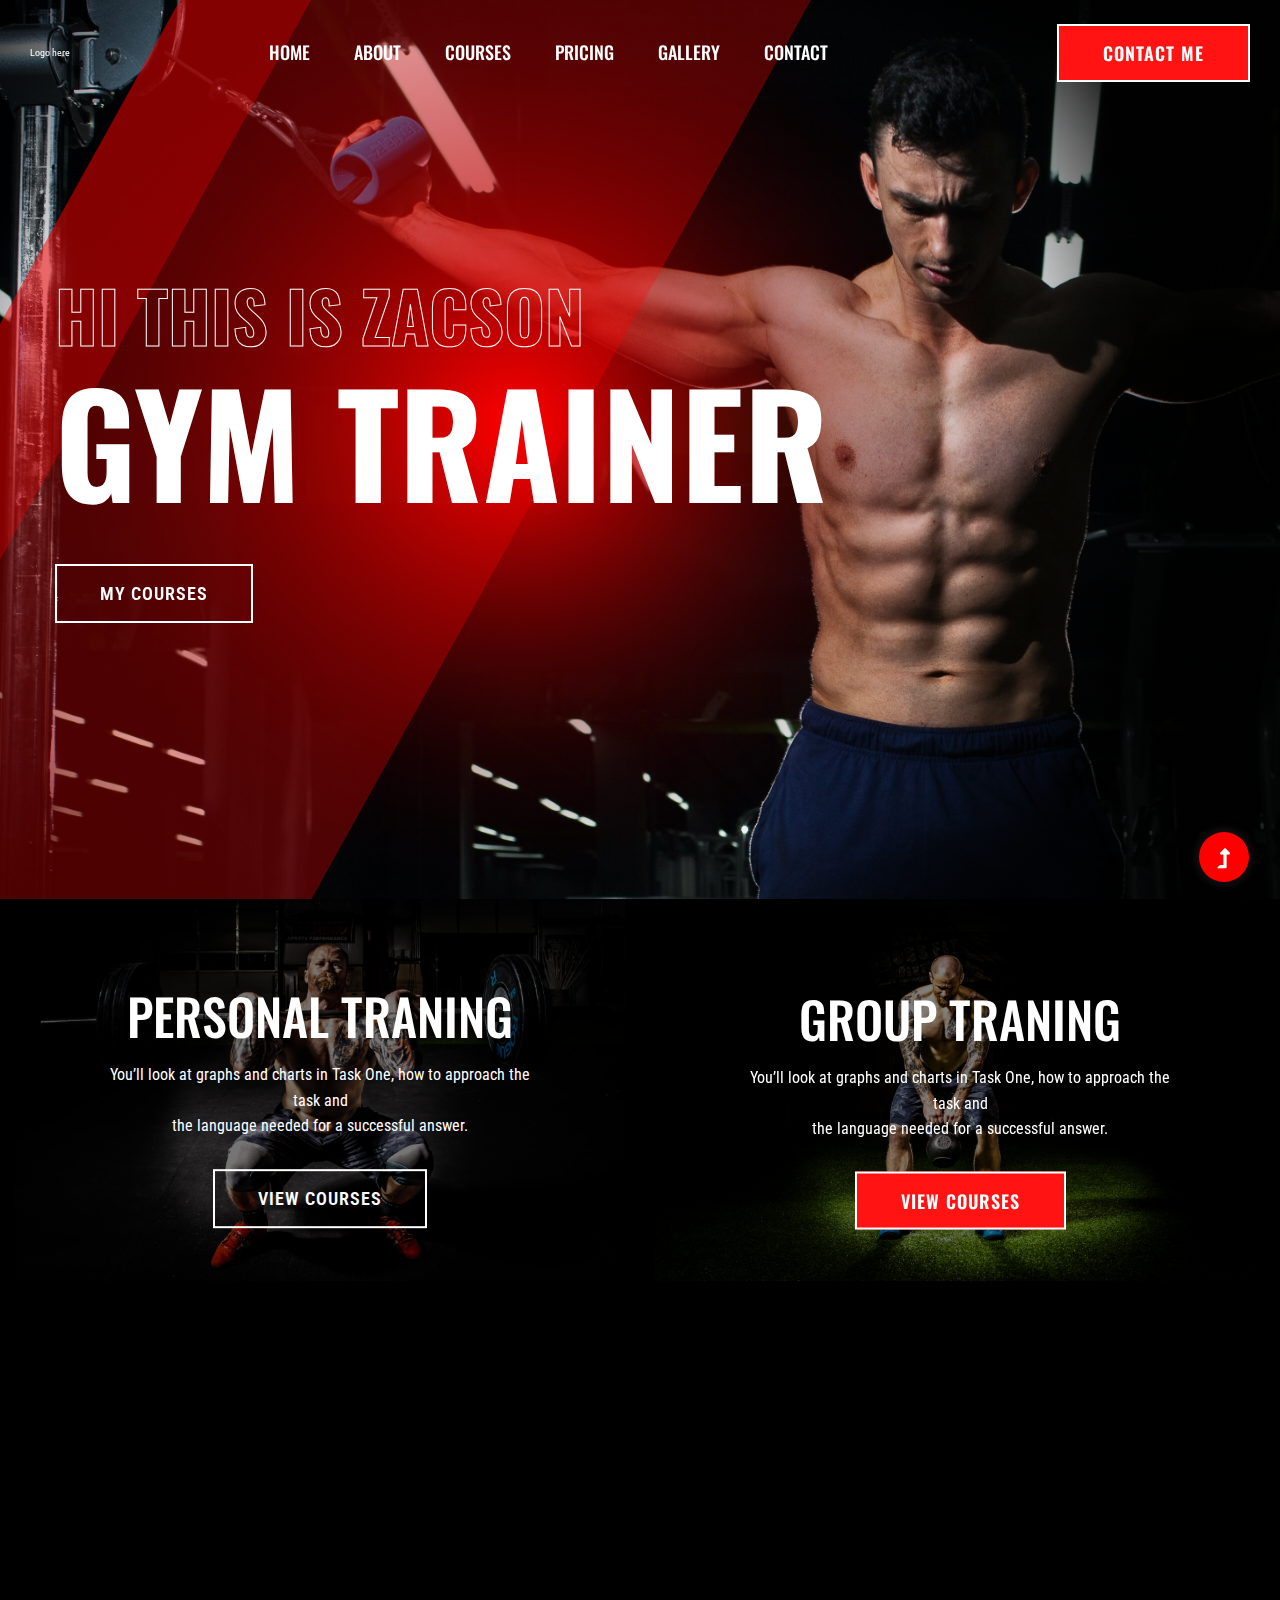
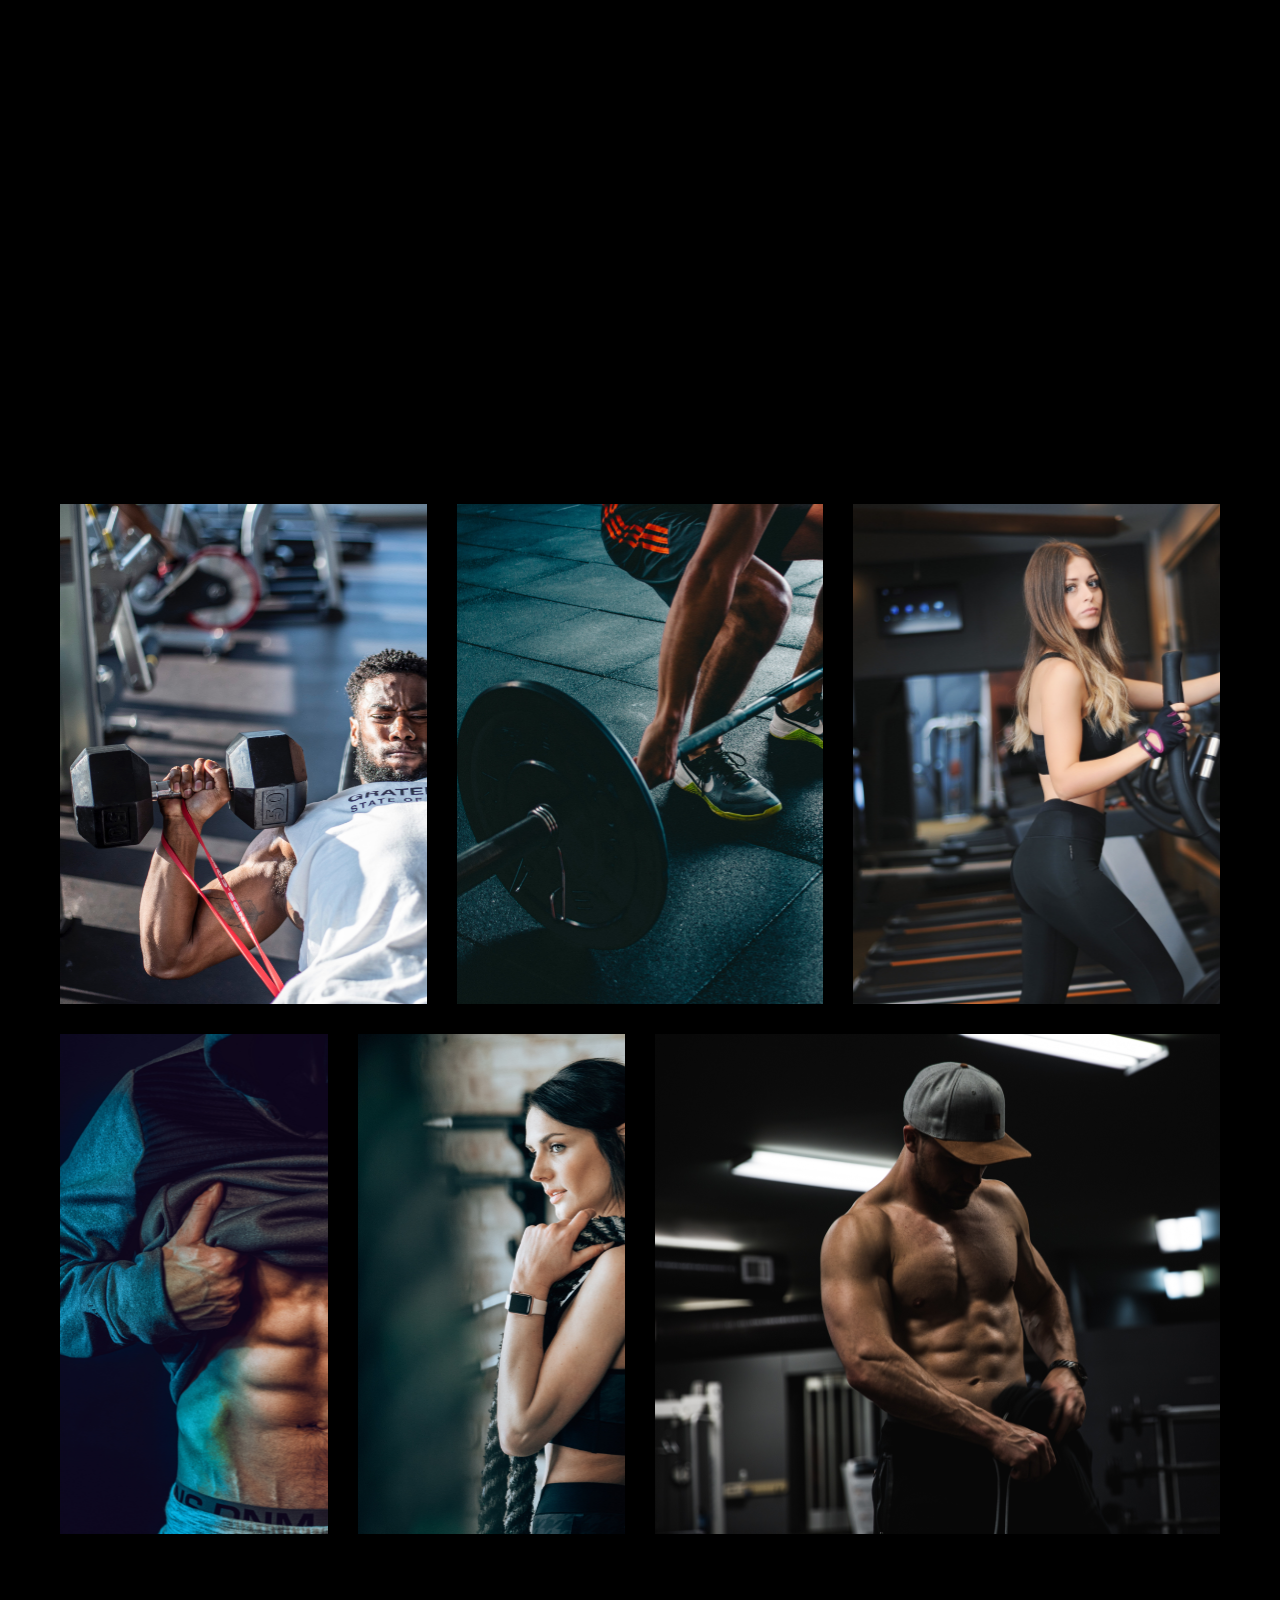
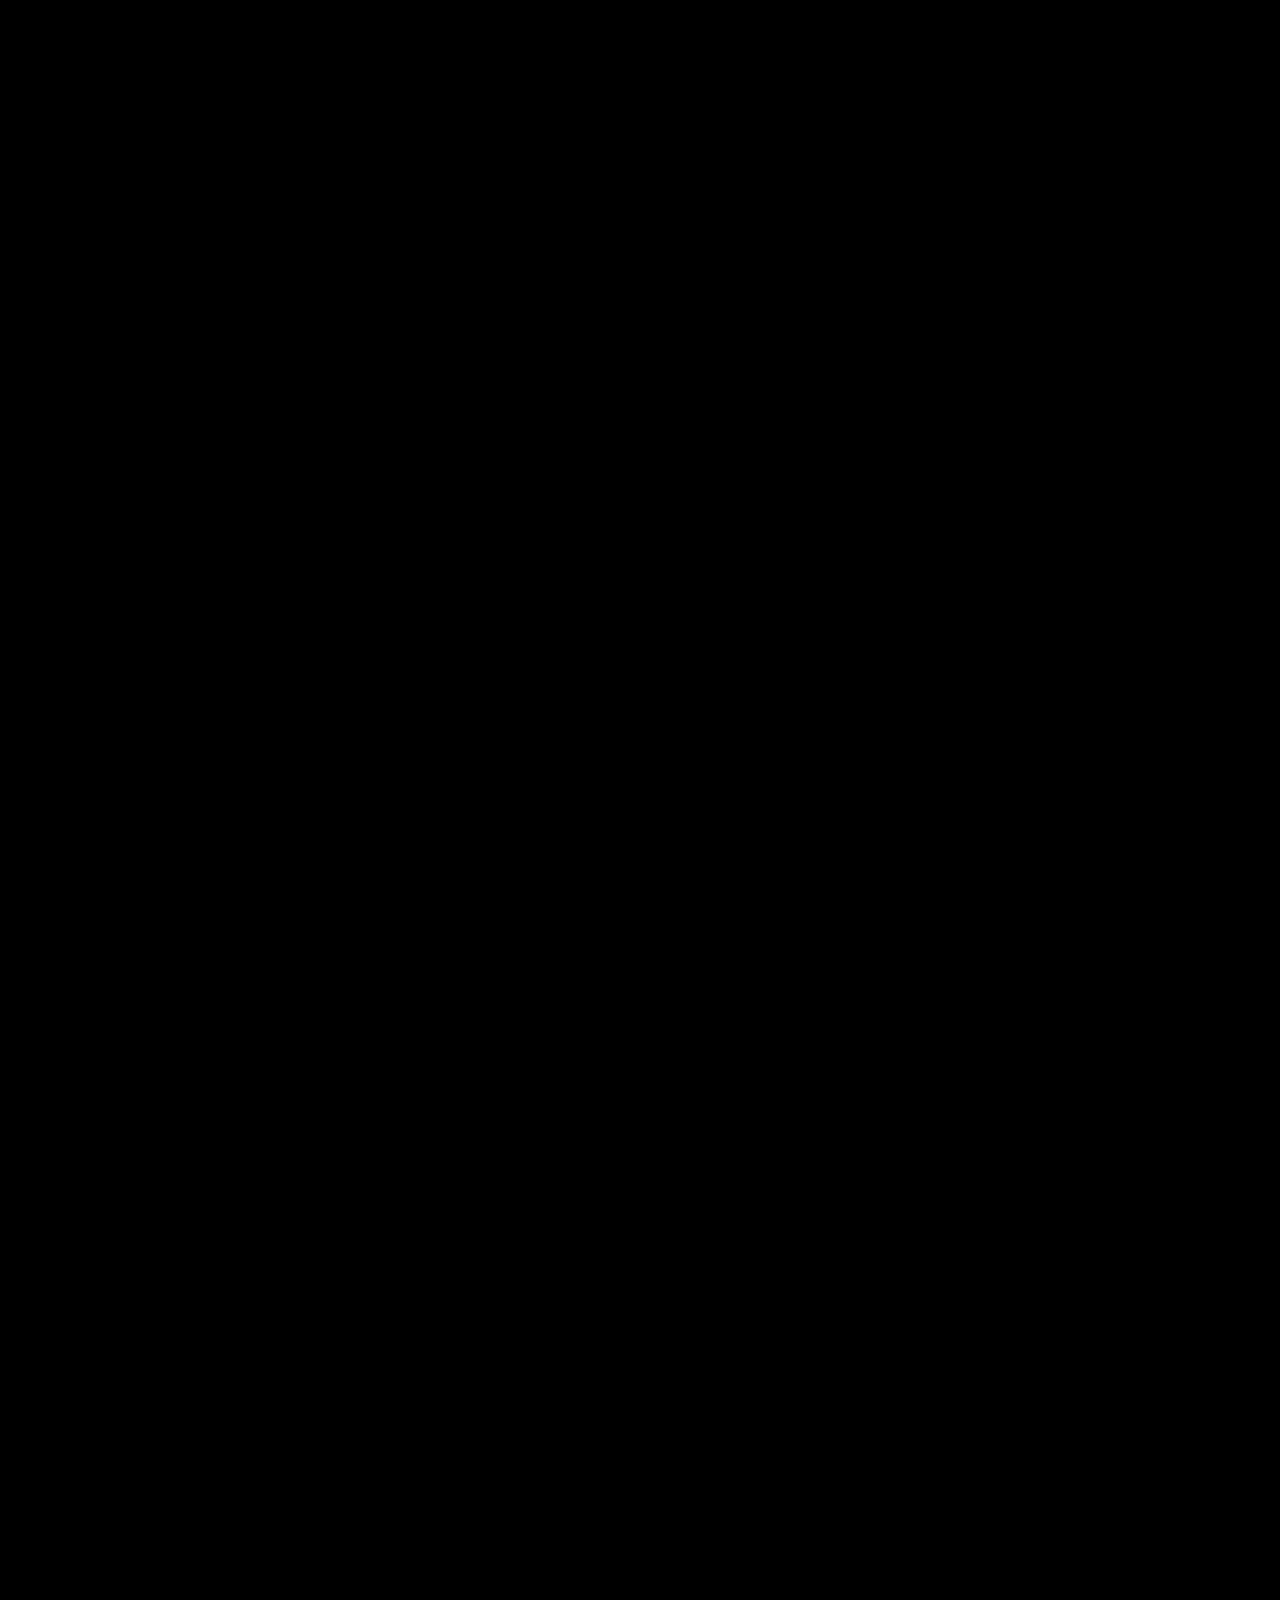
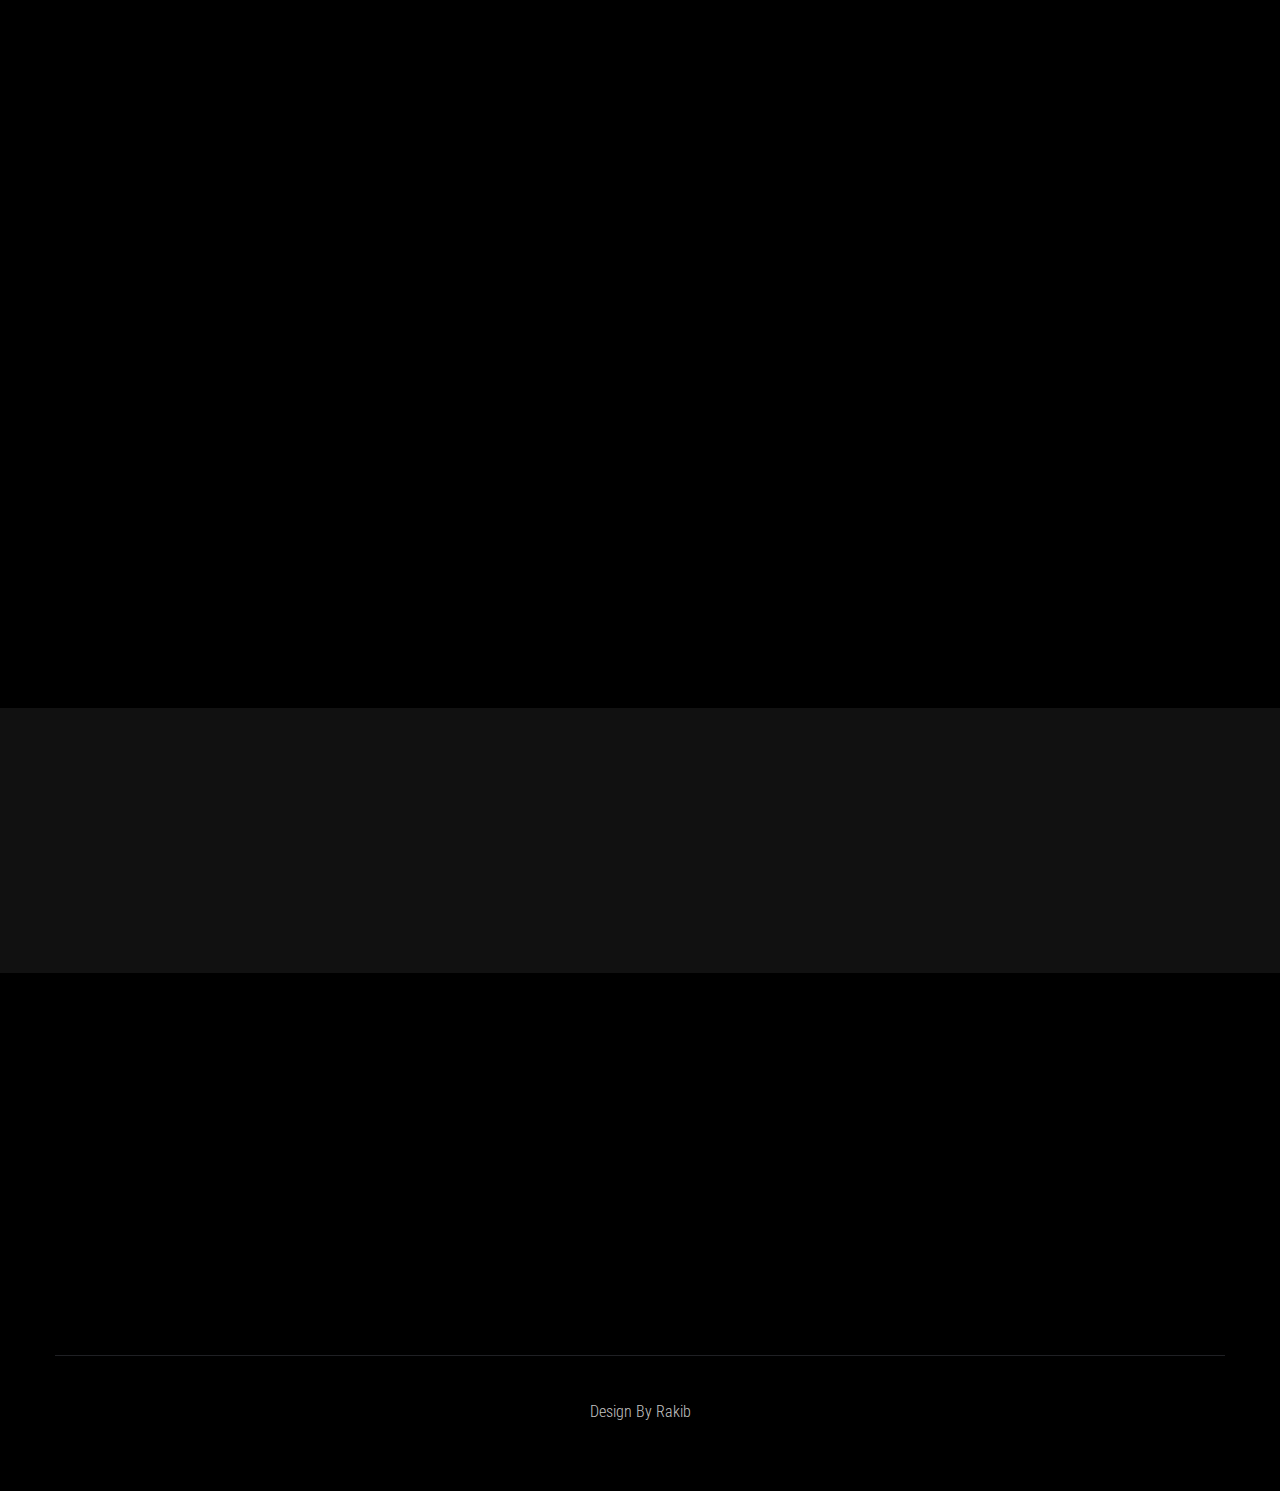
==== commit e3469453: "Add new thing" ====
--- a/index.html
+++ b/index.html
@@ -4,11 +4,11 @@
 <head>
     <meta charset="utf-8">
     <meta http-equiv="x-ua-compatible" content="ie=edge">
-    <title>Gym trainer | Template </title>
+    <title>Gym Template </title>
     <meta name="description" content="">
     <meta name="viewport" content="width=device-width, initial-scale=1">
     <link rel="manifest" href="site.webmanifest">
-    <link rel="shortcut icon" type="image/x-icon" href="assets/img/favicon.ico">
+    <link rel="shortcut icon" type="image/x-icon" href="assets/img/icon/price.png">
 
     <!-- CSS here -->
     <link rel="stylesheet" href="assets/css/bootstrap.min.css">
@@ -47,7 +47,7 @@
                     <div class="menu-wrapper d-flex align-items-center justify-content-between">
                         <!-- Logo -->
                         <div class="logo">
-                            <a href="index.html"><img src="assets/img/logo/logo.png" alt=""></a>
+                            <a href="index.html"><img src="#" alt="">Logo here</a>
                         </div>
                         <!-- Main-menu -->
                         <div class="main-menu f-right d-none d-lg-block">
@@ -273,8 +273,8 @@
                                     <img src="assets/img/icon/price.svg" alt="">
                                 </div>
                                 <div class="properties__caption">
-                                    <span class="month">6 month</span>
-                                    <p class="mb-25">$30/m <span>(Single class)</span></p>
+                                    <span class="month">1 month</span>
+                                    <p class="mb-25">$30/m <span>(BASIC PACKAGE)</span></p>
                                     <div class="single-features">
                                         <div class="features-icon">
                                             <img src="assets/img/icon/check.svg" alt="">
@@ -327,8 +327,8 @@
                                     <img src="assets/img/icon/price.svg" alt="">
                                 </div>
                                 <div class="properties__caption">
-                                    <span class="month">6 month</span>
-                                    <p class="mb-25">$30/m <span>(Single class)</span></p>
+                                    <span class="month">3 month</span>
+                                    <p class="mb-25">$50/m <span>(PREMIUM PACKAGE)</span></p>
                                     <div class="single-features">
                                         <div class="features-icon">
                                             <img src="assets/img/icon/check.svg" alt="">
@@ -382,7 +382,7 @@
                                 </div>
                                 <div class="properties__caption">
                                     <span class="month">6 month</span>
-                                    <p class="mb-25">$30/m <span>(Single class)</span></p>
+                                    <p class="mb-25">$80/m <span>(DIAMOND PACKAGE)</span></p>
                                     <div class="single-features">
                                         <div class="features-icon">
                                             <img src="assets/img/icon/check.svg" alt="">
@@ -564,7 +564,7 @@
                             <div class="single-footer-caption mb-50 text-center">
                                 <!-- logo -->
                                 <div class="footer-logo wow fadeInUp" data-wow-duration="1s" data-wow-delay=".2s">
-                                    <a href="index.html"><img src="assets/img/logo/logo2_footer.png" alt=""></a>
+                                    <a href="index.html"><img src="#" alt="">Logo Here</a>
                                 </div>
                                 <!-- Menu -->
                                 <!-- Header Start -->
@@ -590,9 +590,9 @@
                                 <!-- Header End -->
                                 <!-- social -->
                                 <div class="footer-social mt-30 wow fadeInUp" data-wow-duration="3s" data-wow-delay=".8s">
-                                    <a href="#"><i class="fab fa-twitter"></i></a>
-                                    <a href="https://bit.ly/sai4ull"><i class="fab fa-facebook-f"></i></a>
-                                    <a href="#"><i class="fab fa-pinterest-p"></i></a>
+                                    <a href="#"><i class="fab fa-facebook-f"></i></a>
+                                    <a href="#"><i class="fab fa-instagram"></i></a>
+                                    <a href="#"><i class="fab fa-youtube"></i></a>
                                 </div>
                             </div>
                         </div>
